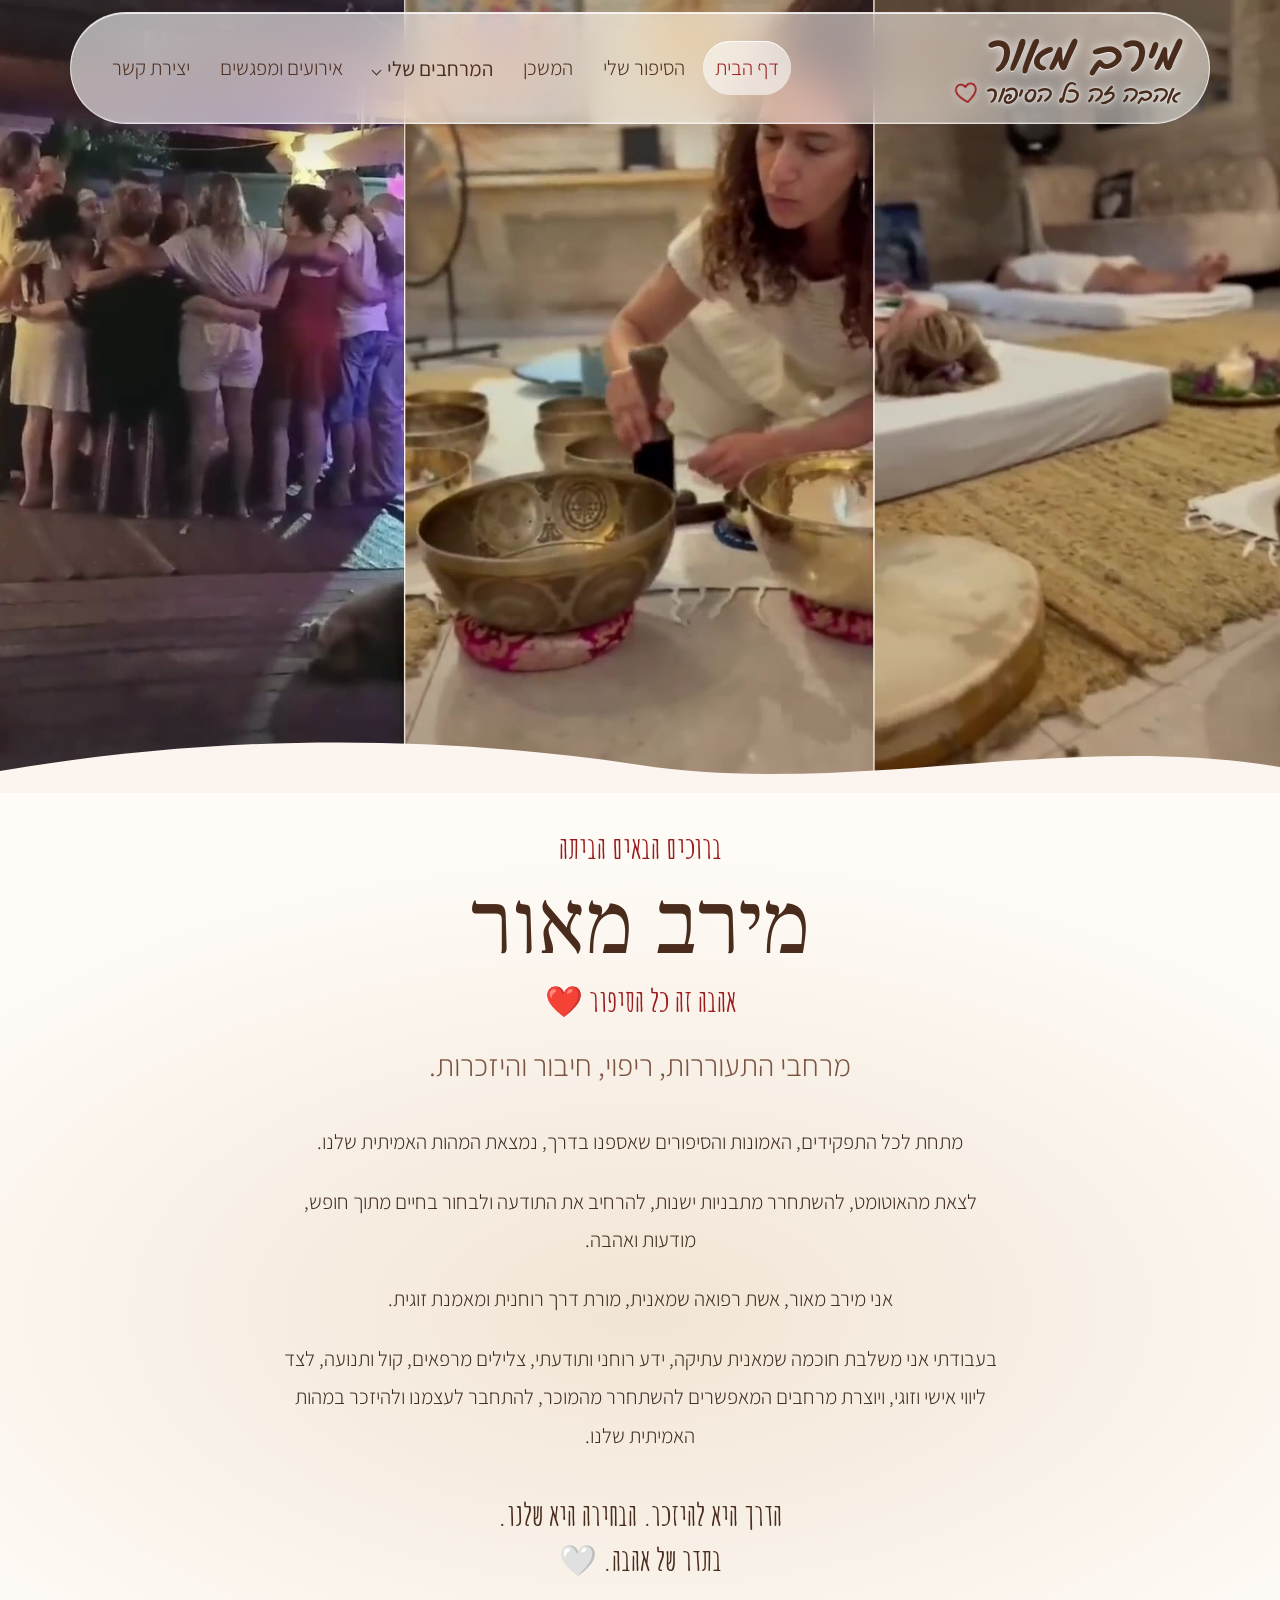
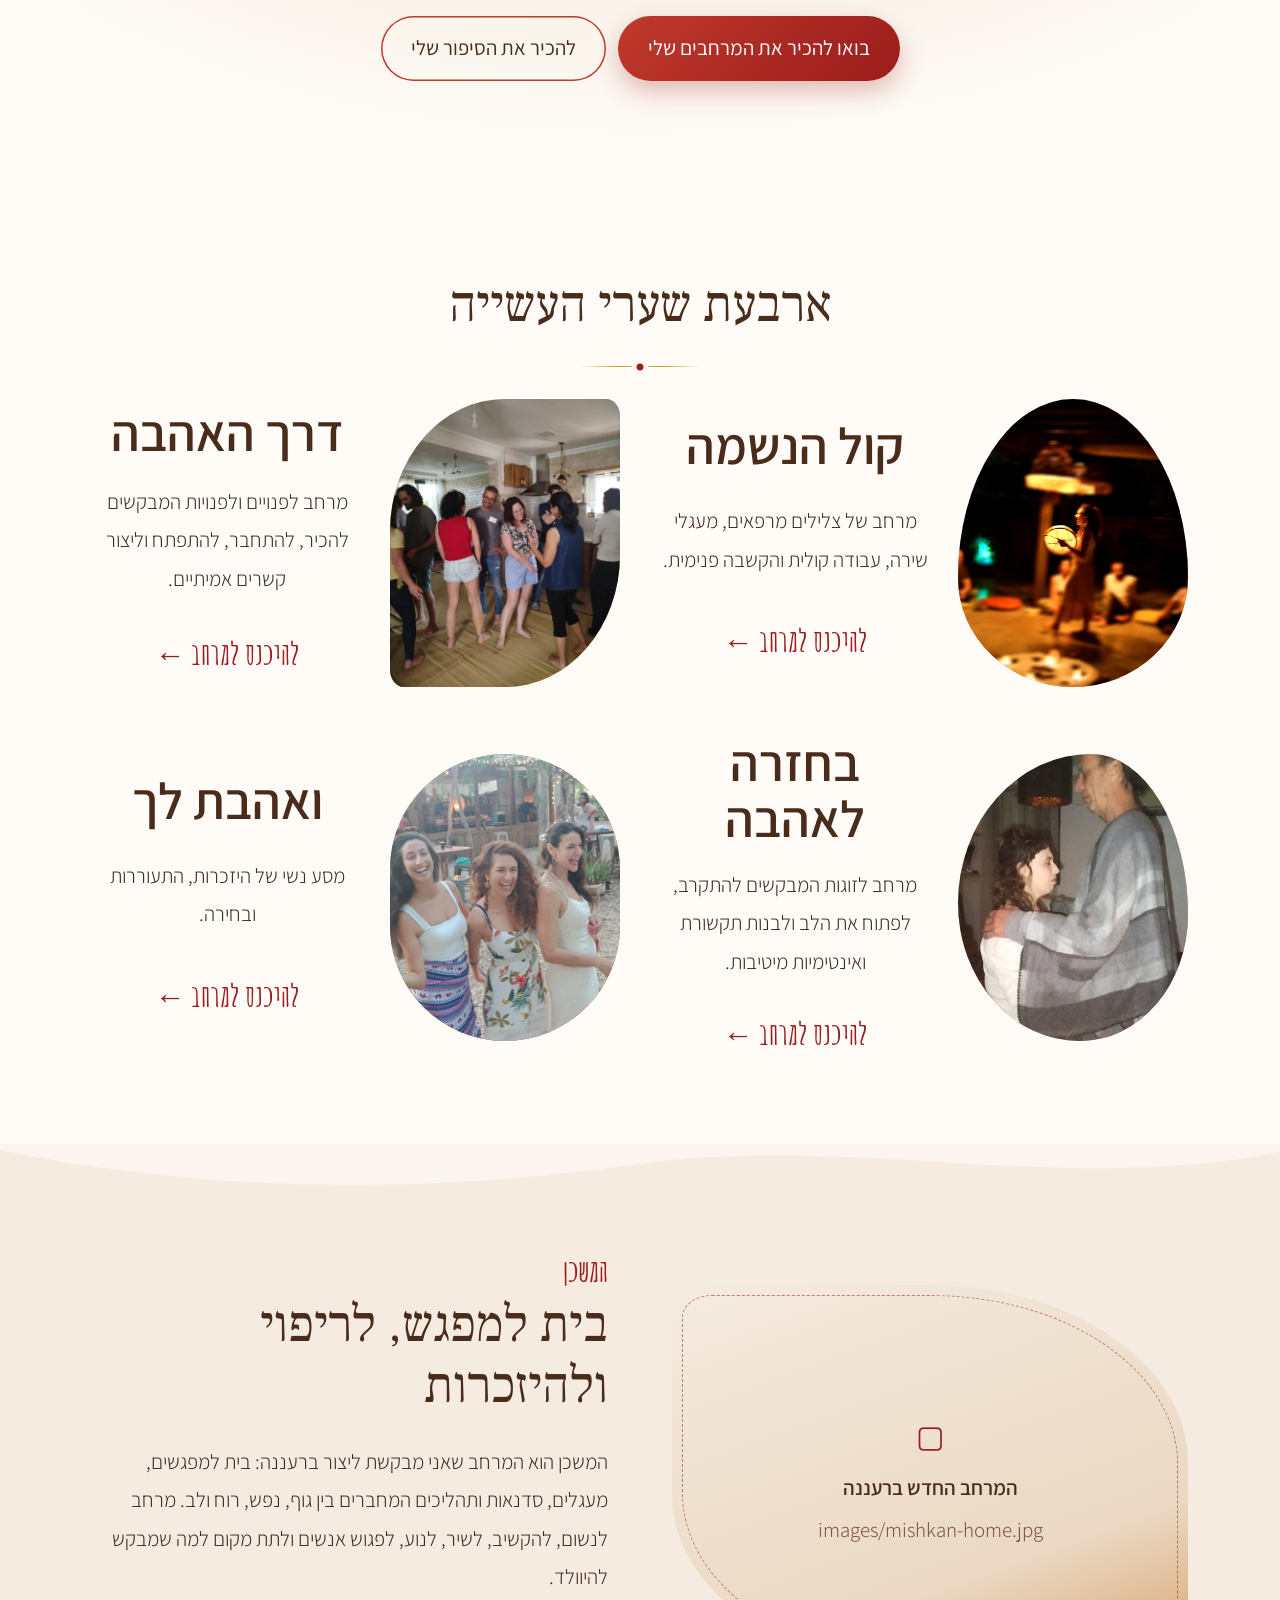
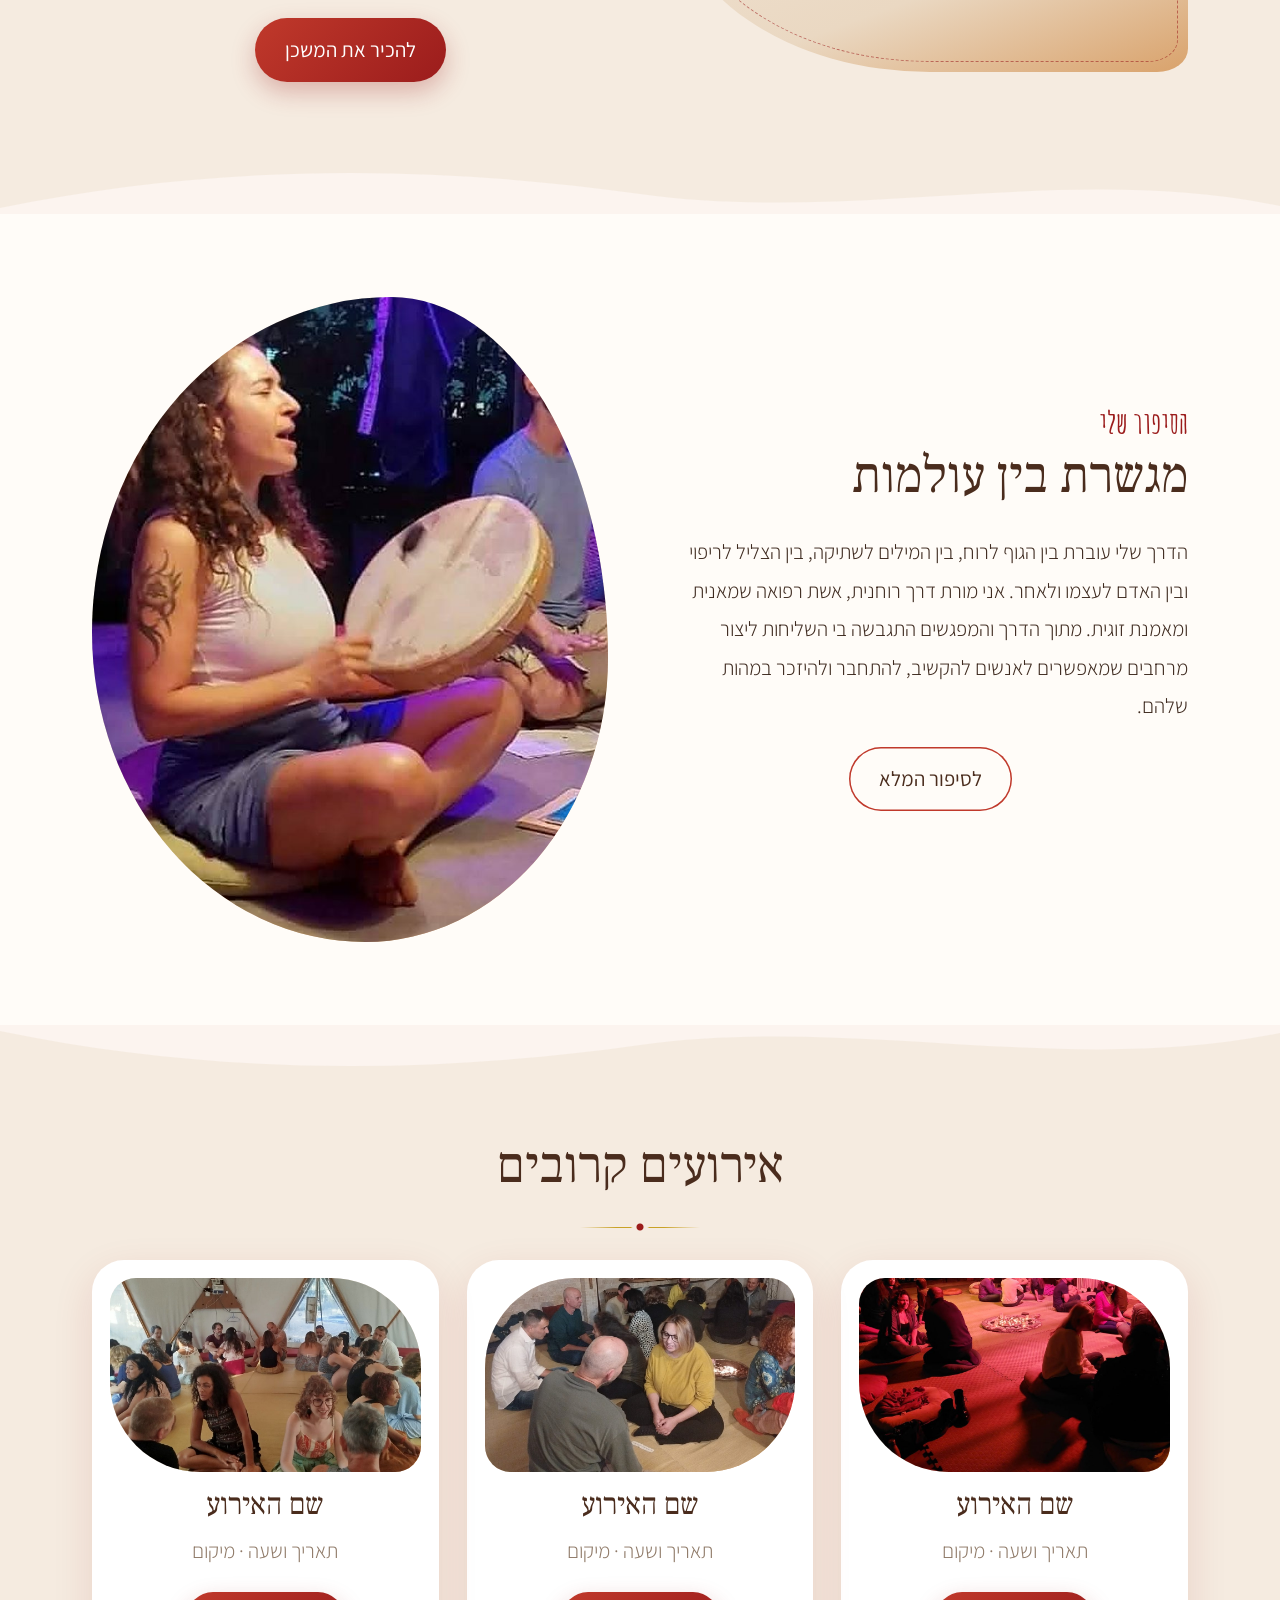
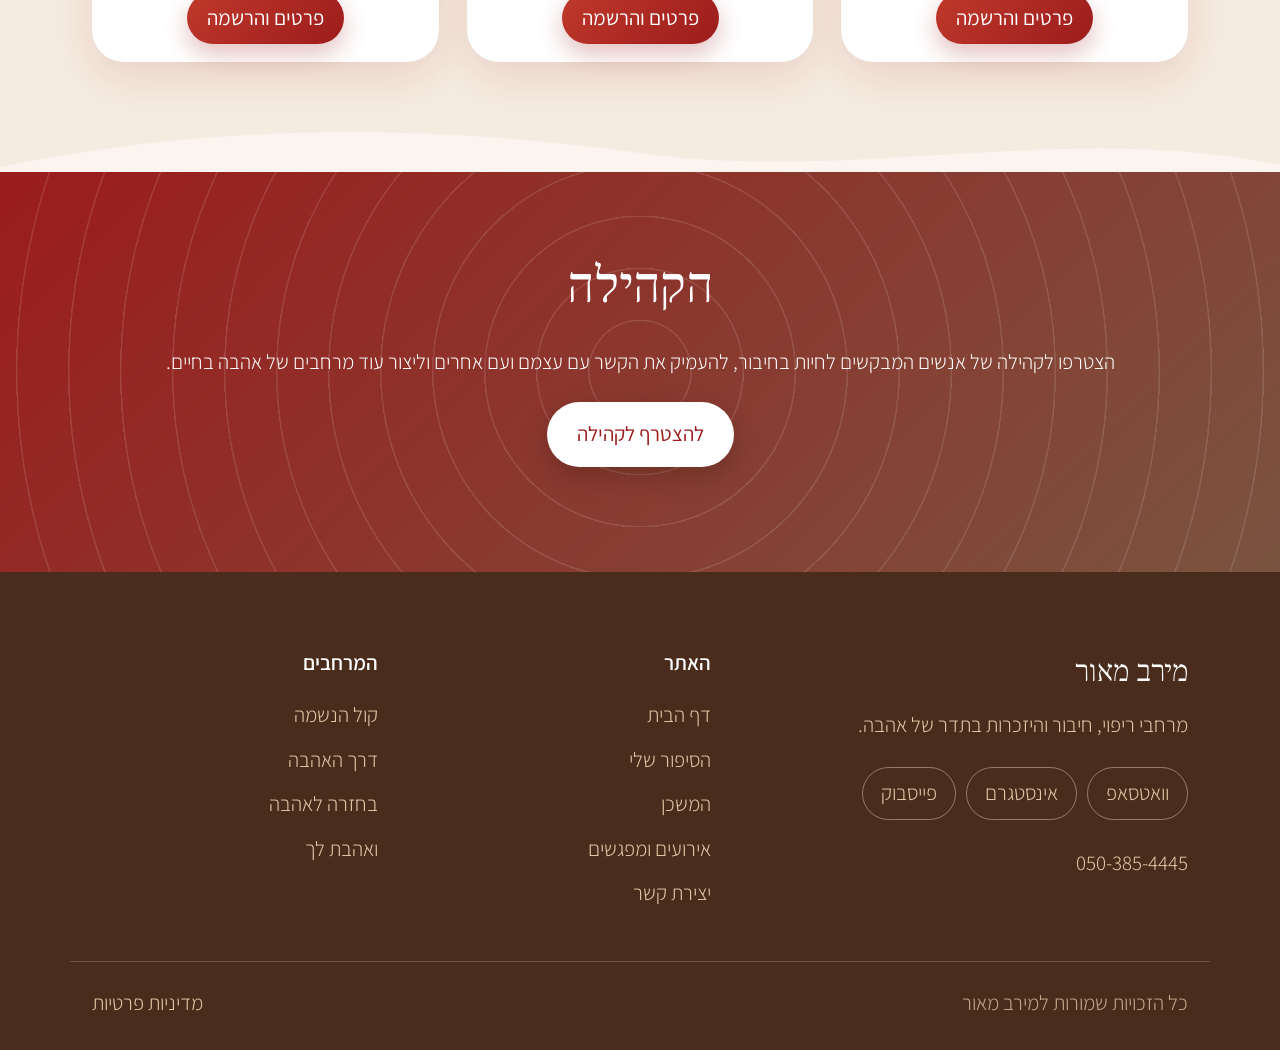
==== index.html @ 484e1236 "צבעי האתר: לבן, אדום, חום וזהב Co-Authored-By: Claude Opus 5.5 <noreply@anthropic.com> Claude-Sessio" ====
<!doctype html>
<html lang="he" dir="rtl">
<head>
<meta charset="utf-8">
<meta name="viewport" content="width=device-width,initial-scale=1">
<title>ברוכים הבאים הביתה | מירב מאור</title>
<meta name="description" content="מרחבי ריפוי, חיבור והיזכרות בתדר של אהבה. הבית הדיגיטלי של מירב מאור.">
<meta property="og:title" content="ברוכים הבאים הביתה | מירב מאור">
<meta property="og:description" content="מרחבי ריפוי, חיבור והיזכרות בתדר של אהבה. הבית הדיגיטלי של מירב מאור.">
<meta property="og:type" content="website">
<meta property="og:locale" content="he_IL">
<meta property="og:url" content="https://aviramo.github.io/meiravlove/index.html">
<meta property="og:image" content="https://aviramo.github.io/meiravlove/images/og-share.jpg">
<meta property="og:image:width" content="1200">
<meta property="og:image:height" content="630">
<meta name="twitter:card" content="summary_large_image">
<link rel="preconnect" href="https://fonts.googleapis.com">
<link rel="stylesheet" href="https://fonts.googleapis.com/css2?family=Bellefair&family=Frank+Ruhl+Libre:wght@400;500&family=Amatic+SC:wght@400;700&family=Gveret+Levin&family=Assistant:wght@300;400;600&display=swap">
<script>try{var p=sessionStorage.getItem('pt');if(p){sessionStorage.removeItem('pt');var a=p.split(',');var d=document.documentElement;d.classList.add('pt-in');d.style.setProperty('--px',a[0]+'px');d.style.setProperty('--py',a[1]+'px')}}catch(e){}</script>
<link rel="stylesheet" href="style.css?v=59ab75c3">
</head>
<body class="home">
<header class="hdr"><div class="wrap hdr-in">
<a class="logo" href="index.html"><span><b class="logo-name">מירב מאור</b><small>אהבה זה כל הסיפור<svg class="logo-heart" viewBox="0 0 24 22" aria-hidden="true"><path d="M12.2 20.4C7 16.3 2.4 12.6 2.2 8.1 2.1 4.9 4.5 2.4 7.4 2.5c1.9.1 3.5 1.2 4.6 3 1.2-1.9 3-3 4.9-2.9 3 .1 5.2 2.7 5 5.8-.3 4.6-4.9 8.1-9.7 12z" fill="none" stroke="currentColor" stroke-width="1.7" stroke-linecap="round" stroke-linejoin="round"/></svg></small></span></a>
<button class="burger" aria-label="תפריט" aria-expanded="false"><span></span><span></span><span></span></button>
<nav class="nav"><a href="index.html" class="cur" style="--i:0">דף הבית</a><a href="story.html" style="--i:1">הסיפור שלי</a><a href="mishkan.html" style="--i:2">המשכן</a><div class="dd" style="--i:3"><button aria-expanded="false">המרחבים שלי<i class="caret"></i></button><div class="dd-menu"><a href="kol-hanshama.html">קול הנשמה</a><a href="derech-haahava.html">דרך האהבה</a><a href="bechazara-leahava.html">בחזרה לאהבה</a><a href="veahavat-lach.html">ואהבת לך</a></div></div><a href="events.html" style="--i:4">אירועים ומפגשים</a><a href="contact.html" style="--i:5">יצירת קשר</a></nav>
</div></header>
<main>

<section class="vhero">
<figure class="vslot">
<video autoplay muted loop playsinline preload="auto" aria-hidden="true"><source src="images/hero-video.mp4" type="video/mp4" media="(min-width: 768px), (orientation: landscape)"><source src="images/hero-video-mobile.mp4" type="video/mp4" onerror="this.closest('video').remove()"></video>
<noscript><style>.vslot video{opacity:1}</style></noscript></figure>
</section>
<section class="intro"><div class="wrap narrow c"><p class="kicker">ברוכים הבאים הביתה</p>
<h1>מירב מאור</h1>
<p class="home-tag">אהבה זה כל הסיפור ❤️</p>
<p class="lead">מרחבי התעוררות, ריפוי, חיבור והיזכרות.</p>
<p>מתחת לכל התפקידים, האמונות והסיפורים שאספנו בדרך, נמצאת המהות האמיתית שלנו.</p>
<p>לצאת מהאוטומט, להשתחרר מתבניות ישנות, להרחיב את התודעה ולבחור בחיים מתוך חופש, מודעות ואהבה.</p>
<p>אני מירב מאור, אשת רפואה שמאנית, מורת דרך רוחנית ומאמנת זוגית.</p>
<p>בעבודתי אני משלבת חוכמה שמאנית עתיקה, ידע רוחני ותודעתי, צלילים מרפאים, קול ותנועה, לצד ליווי אישי וזוגי, ויוצרת מרחבים המאפשרים להשתחרר מהמוכר, להתחבר לעצמנו ולהיזכר במהות האמיתית שלנו.</p>
<p class="home-close">הדרך היא להיזכר. הבחירה היא שלנו.<br>בתדר של אהבה. 🤍</p>
<p class="cta"><a class="btn" href="#gates">בואו להכיר את המרחבים שלי</a> <a class="btn ghost" href="story.html">להכיר את הסיפור שלי</a></p></div></section>
<section class="sec" id="gates"><div class="wrap"><h2 class="c">ארבעת שערי העשייה</h2><div class="grid4"><a class="card" href="kol-hanshama.html"><figure class="slot " style="--ratio:4/5"><div class="slot-ph"><span class="slot-ico">▢</span><b>צלילים וכלי נגינה</b><small>images/gate-kol.jpg</small></div><img src="images/gate-kol.jpg" alt="צלילים וכלי נגינה" loading="lazy" onerror="this.remove()"></figure><h3>קול הנשמה</h3><p>מרחב של צלילים מרפאים, מעגלי שירה, עבודה קולית והקשבה פנימית.</p><span class="more">להיכנס למרחב ←</span></a><a class="card" href="derech-haahava.html"><figure class="slot " style="--ratio:4/5"><div class="slot-ph"><span class="slot-ico">▢</span><b>מפגש היכרות</b><small>images/gate-derech.jpg</small></div><img src="images/gate-derech.jpg" alt="מפגש היכרות" loading="lazy" onerror="this.remove()"></figure><h3>דרך האהבה</h3><p>מרחב לפנויים ולפנויות המבקשים להכיר, להתחבר, להתפתח וליצור קשרים אמיתיים.</p><span class="more">להיכנס למרחב ←</span></a><a class="card" href="bechazara-leahava.html"><figure class="slot " style="--ratio:4/5"><div class="slot-ph"><span class="slot-ico">▢</span><b>זוגיות וחיבור</b><small>images/gate-bechazara.jpg</small></div><img src="images/gate-bechazara.jpg" alt="זוגיות וחיבור" loading="lazy" onerror="this.remove()"></figure><h3>בחזרה לאהבה</h3><p>מרחב לזוגות המבקשים להתקרב, לפתוח את הלב ולבנות תקשורת ואינטימיות מיטיבות.</p><span class="more">להיכנס למרחב ←</span></a><a class="card" href="veahavat-lach.html"><figure class="slot " style="--ratio:4/5"><div class="slot-ph"><span class="slot-ico">▢</span><b>מסע נשי</b><small>images/gate-veahavat.jpg</small></div><img src="images/gate-veahavat.jpg" alt="מסע נשי" loading="lazy" onerror="this.remove()"></figure><h3>ואהבת לך</h3><p>מסע נשי של היזכרות, התעוררות ובחירה.</p><span class="more">להיכנס למרחב ←</span></a></div></div></section>
<section class="sec alt"><div class="wrap two">
<figure class="slot " style="--ratio:4/3"><div class="slot-ph"><span class="slot-ico">▢</span><b>המרחב החדש ברעננה</b><small>images/mishkan-home.jpg</small></div><img src="images/mishkan-home.jpg" alt="המרחב החדש ברעננה" loading="lazy" onerror="this.remove()"></figure>
<div><p class="kicker">המשכן</p><h2>בית למפגש, לריפוי ולהיזכרות</h2>
<p>המשכן הוא המרחב שאני מבקשת ליצור ברעננה: בית למפגשים, מעגלים, סדנאות ותהליכים המחברים בין גוף, נפש, רוח ולב. מרחב לנשום, להקשיב, לשיר, לנוע, לפגוש אנשים ולתת מקום למה שמבקש להיוולד.</p>
<p><a class="btn" href="mishkan.html">להכיר את המשכן</a></p></div></div></section>
<section class="sec"><div class="wrap two rev">
<div><p class="kicker">הסיפור שלי</p><h2>מגשרת בין עולמות</h2>
<p>הדרך שלי עוברת בין הגוף לרוח, בין המילים לשתיקה, בין הצליל לריפוי ובין האדם לעצמו ולאחר. אני מורת דרך רוחנית, אשת רפואה שמאנית ומאמנת זוגית. מתוך הדרך והמפגשים התגבשה בי השליחות ליצור מרחבים שמאפשרים לאנשים להקשיב, להתחבר ולהיזכר במהות שלהם.</p>
<p><a class="btn ghost" href="story.html">לסיפור המלא</a></p></div>
<figure class="slot " style="--ratio:4/5"><div class="slot-ph"><span class="slot-ico">▢</span><b>תמונה אישית של מירב</b><small>images/story-home.jpg</small></div><img src="images/story-home.jpg" alt="תמונה אישית של מירב" loading="lazy" onerror="this.remove()"></figure></div></section>
<section class="sec alt"><div class="wrap"><h2 class="c">אירועים קרובים</h2>
<div class="grid3">
<article class="ev"><figure class="slot " style="--ratio:16/10"><div class="slot-ph"><span class="slot-ico">▢</span><b>תמונת אירוע</b><small>images/event-1.jpg</small></div><img src="images/event-1.jpg" alt="תמונת אירוע" loading="lazy" onerror="this.remove()"></figure><h3>שם האירוע</h3><p class="muted">תאריך ושעה · מיקום</p><a class="btn small" href="events.html">פרטים והרשמה</a></article>
<article class="ev"><figure class="slot " style="--ratio:16/10"><div class="slot-ph"><span class="slot-ico">▢</span><b>תמונת אירוע</b><small>images/event-2.jpg</small></div><img src="images/event-2.jpg" alt="תמונת אירוע" loading="lazy" onerror="this.remove()"></figure><h3>שם האירוע</h3><p class="muted">תאריך ושעה · מיקום</p><a class="btn small" href="events.html">פרטים והרשמה</a></article>
<article class="ev"><figure class="slot " style="--ratio:16/10"><div class="slot-ph"><span class="slot-ico">▢</span><b>תמונת אירוע</b><small>images/event-3.jpg</small></div><img src="images/event-3.jpg" alt="תמונת אירוע" loading="lazy" onerror="this.remove()"></figure><h3>שם האירוע</h3><p class="muted">תאריך ושעה · מיקום</p><a class="btn small" href="events.html">פרטים והרשמה</a></article>
</div></div></section>
<section class="cta-band"><div class="wrap"><h2>הקהילה</h2><p>הצטרפו לקהילה של אנשים המבקשים לחיות בחיבור, להעמיק את הקשר עם עצמם ועם אחרים וליצור עוד מרחבים של אהבה בחיים.</p><p><a class="btn" href="contact.html">להצטרף לקהילה</a></p></div></section>

</main>
<footer class="ftr"><div class="wrap ftr-grid">
<div class="ftr-brand"><p class="ftr-t">מירב מאור</p><p>מרחבי ריפוי, חיבור והיזכרות בתדר של אהבה.</p>
<p class="ftr-soc"><a href="https://wa.me/972503854445" target="_blank" rel="noopener">וואטסאפ</a><a href="https://www.instagram.com/meiravmaor/" target="_blank" rel="noopener">אינסטגרם</a><a href="https://www.facebook.com/merimaor" target="_blank" rel="noopener">פייסבוק</a></p>
<p class="ftr-contact"><a href="tel:+972503854445" dir="ltr">050-385-4445</a></p></div>
<nav aria-label="האתר"><h4>האתר</h4><a href="index.html">דף הבית</a><a href="story.html">הסיפור שלי</a><a href="mishkan.html">המשכן</a><a href="events.html">אירועים ומפגשים</a><a href="contact.html">יצירת קשר</a></nav>
<nav aria-label="המרחבים"><h4>המרחבים</h4><a href="kol-hanshama.html">קול הנשמה</a><a href="derech-haahava.html">דרך האהבה</a><a href="bechazara-leahava.html">בחזרה לאהבה</a><a href="veahavat-lach.html">ואהבת לך</a></nav>
</div><div class="wrap ftr-bot"><span>כל הזכויות שמורות למירב מאור</span><a href="privacy.html">מדיניות פרטיות</a></div></footer>
<dialog class="regdlg" id="regdlg"><form class="form" method="dialog" id="reg-form">
<button type="button" class="regx" aria-label="סגירה">×</button>
<h3 id="reg-title">הרשמה</h3>
<label>אפשרות הרשמה<select name="opt" required></select></label>
<p class="reg-price" aria-live="polite"></p>
<label>שם מלא<input name="name" required autocomplete="name"></label>
<label>טלפון<input name="phone" type="tel" required autocomplete="tel" dir="ltr"></label>
<label>אימייל<input name="email" type="email" required autocomplete="email" dir="ltr"></label>
<label class="chk"><input type="checkbox" required> קראתי ואני מסכימ/ה ל<a href="privacy.html">מדיניות הפרטיות</a></label>
<button class="btn" type="submit">המשך לתשלום</button>
<p class="form-msg" role="status"></p>
</form></dialog>
<script src="site.js?v=59ab75c3"></script>
</body>
</html>
---- style.css ----
/* Warm and grounded: white + red + brown + gold. Arches (doorways home), rings (sound), waves (breath). */
:root{--bg:#fffcf8;--blush:#f5ebe0;--peach:#ead8c2;--rose:#c0392b;--rose-d:#9b1c1c;--plum:#4a2c1d;--mauve:#7a5440;--gold:#c9a227;--sage:#c9a227;--ink:#3e2a1f;--line:#e8d6c0;
 --serif:"Frank Ruhl Libre",Bellefair,serif;--hand:"Amatic SC",cursive;--sans:Assistant,Heebo,system-ui,sans-serif}
/* exactly four text sizes site-wide */
:root{--t1:clamp(3.2rem,8vw,5.6rem);--t2:clamp(2.3rem,5vw,3.2rem);--t3:clamp(1.55rem,3vw,1.9rem);--t4:1.3rem}
*{box-sizing:border-box;margin:0}
html{scroll-behavior:smooth;direction:rtl}
body{font-family:var(--sans);font-weight:300;color:var(--ink);background:var(--bg);line-height:1.85;font-size:var(--t4);overflow-x:hidden}
h1,h2,h3{font-family:var(--serif);font-weight:400;color:var(--plum);line-height:1.2}
h1{font-size:var(--t1);}
h1 span{font-family:var(--sans);font-weight:400;display:block;font-size:var(--t3);color:var(--rose-d);margin-top:.4em;}
h2{font-size:var(--t2);margin-bottom:.5em}h3{font-size:var(--t3);margin:1.1em 0 .3em}
p{margin-bottom:1em}a{color:var(--rose-d)}
.wrap{max-width:1140px;margin:0 auto;padding:0 22px}.narrow{max-width:760px}
.c{text-align:center}.muted{color:#8f7a68;font-size:var(--t4)}
.draft{background:#fff8e6;border:1px dashed var(--gold);padding:.6em 1em;border-radius:14px;font-size:var(--t4)}
.kicker{font-family:var(--hand);font-weight:700;font-size:var(--t3);color:var(--rose-d);line-height:1;margin-bottom:.3em;}
.lead{font-size:var(--t3);color:var(--mauve);font-weight:300}
/* header: floating capsule; on phones the menu is a full-screen sheet that blooms out of the burger button */
.hdr{position:fixed;top:12px;left:0;right:0;z-index:50;margin:0 auto;max-width:1140px;width:calc(100% - 24px);border-radius:999px}
.hdr::before{content:"";position:absolute;inset:0;border-radius:inherit;background:linear-gradient(135deg,rgba(255,255,255,calc(.62 + var(--p,0)*.12)),rgba(255,252,248,calc(.5 + var(--p,0)*.25)));backdrop-filter:blur(22px) saturate(1.7);-webkit-backdrop-filter:blur(22px) saturate(1.7);border:1px solid rgba(255,255,255,.65);box-shadow:inset 0 1px 0 rgba(255,255,255,.8),inset 0 -1px 0 rgba(255,255,255,.25),0 12px 40px rgba(74,44,29,.16)}
.hdr-in{position:relative;display:flex;align-items:center;justify-content:space-between;height:calc(112px - var(--p,0)*40px);padding:0 30px}
.logo{display:flex;align-items:center;gap:14px;text-decoration:none;font-weight:500;font-family:var(--sans);font-size:var(--t3);color:var(--plum);line-height:1.1;transform:scale(calc(1 - var(--p,0)*.3));transform-origin:right center;will-change:transform}
.logo span{display:flex;flex-direction:column}.logo-name{font-family:'Gveret Levin','Amatic SC',var(--sans);font-weight:400;font-size:1.65em;line-height:1;letter-spacing:.01em;color:var(--plum);text-shadow:0 0 10px rgba(255,255,255,.9),0 1px 0 rgba(255,255,255,.7)}
.logo-heart{display:inline-block;width:1.05em;height:1em;margin-inline-start:.3em;vertical-align:-.12em;color:var(--rose-d);transform:rotate(-8deg);filter:drop-shadow(0 0 4px rgba(255,255,255,.9))}
.logo small{font-family:'Gveret Levin','Amatic SC',var(--sans);font-weight:400;font-size:calc(var(--t4)*1.12);letter-spacing:.015em;color:var(--plum);margin-top:3px;text-shadow:0 0 8px rgba(255,255,255,.95),0 0 3px rgba(255,255,255,.9)}
.logo-ring{width:48px;height:48px;border-radius:50%;flex:none;background:radial-gradient(circle,var(--rose-d) 0 20%,transparent 22% 38%,var(--gold) 40% 43%,transparent 45% 60%,var(--rose-d) 62% 64%,transparent 66%),rgba(255,255,255,.4);border:1px solid rgba(255,255,255,.75);box-shadow:inset 0 1px 0 rgba(255,255,255,.9),0 4px 14px rgba(74,44,29,.1);transition:transform .8s cubic-bezier(.2,.8,.2,1)}
.logo:hover .logo-ring{transform:rotate(180deg) scale(1.1)}
.nav{display:flex;gap:6px;align-items:center}
.nav>a,.dd>button{font-family:inherit;font-size:var(--t4);color:var(--plum);text-decoration:none;background:none;border:0;cursor:pointer;padding:8px 12px;border-radius:999px;position:relative;transition:background .3s,color .3s}
.nav>a:hover,.dd>button:hover,.dd.open>button{background:rgba(255,255,255,.5)}
.nav>a.cur,.dd>button.cur{background:rgba(255,255,255,.58);color:var(--rose-d);box-shadow:inset 0 1px 0 rgba(255,255,255,.9)}
.caret{display:inline-block;width:7px;height:7px;margin-inline-start:7px;border:solid currentColor;border-width:0 1.5px 1.5px 0;transform:translateY(-2px) rotate(45deg);transition:transform .35s}
.dd.open .caret,.dd:hover .caret{transform:translateY(1px) rotate(225deg)}
.dd{position:relative}
.dd-menu{position:absolute;top:calc(100% + 14px);left:50%;min-width:210px;padding:10px;display:grid;gap:2px;background:rgba(255,252,248,.97);border:1px solid var(--line);border-radius:26px;box-shadow:0 22px 50px rgba(74,44,29,.16);
 opacity:0;visibility:hidden;transform:translate(-50%,-8px) scale(.94);transform-origin:50% 0;transition:opacity .28s,transform .38s cubic-bezier(.2,.9,.3,1.2),visibility 0s .38s}
.dd-menu::before{content:"";position:absolute;top:-6px;left:50%;width:12px;height:12px;background:inherit;border:solid var(--line);border-width:1px 1px 0 0;transform:translateX(-50%) rotate(-45deg)}
.dd::after{content:"";position:absolute;left:0;right:0;top:100%;height:16px}
.dd:hover .dd-menu,.dd.open .dd-menu,.dd:focus-within .dd-menu{opacity:1;visibility:visible;transform:translate(-50%,0) scale(1);transition:opacity .28s,transform .38s cubic-bezier(.2,.9,.3,1.2),visibility 0s}
.dd-menu a{display:block;padding:9px 18px;border-radius:16px;text-decoration:none;color:var(--plum);white-space:nowrap;transition:background .25s,padding .25s}
.dd-menu a:hover{background:var(--blush);padding-inline-start:24px;color:var(--rose-d)}
.burger{display:none;position:relative;z-index:70;width:46px;height:46px;border-radius:50%;background:rgba(255,255,255,.4);border:1px solid rgba(255,255,255,.75);box-shadow:inset 0 1px 0 rgba(255,255,255,.9),0 4px 14px rgba(74,44,29,.1);cursor:pointer;transition:background .3s,border-color .3s}
.burger span{position:absolute;right:13px;left:13px;height:2px;border-radius:2px;background:var(--plum);transition:transform .45s cubic-bezier(.7,0,.2,1),opacity .2s,top .45s}
.burger span:nth-child(1){top:16px}.burger span:nth-child(2){top:22px}.burger span:nth-child(3){top:28px}
.burger[aria-expanded=true]{background:var(--rose-d);border-color:rgba(255,255,255,.35)}.burger[aria-expanded=true] span{background:#fff}
.burger[aria-expanded=true] span:nth-child(1){top:22px;transform:rotate(45deg)}
.burger[aria-expanded=true] span:nth-child(2){opacity:0;transform:scaleX(0)}
.burger[aria-expanded=true] span:nth-child(3){top:22px;transform:rotate(-45deg)}
/* image slots */
.slot{position:relative;aspect-ratio:var(--ratio,4/3);border-radius:var(--blob);overflow:hidden;background:linear-gradient(160deg,var(--blush),var(--peach) 70%,#d9a26b)}
.slot-ph{position:absolute;inset:10px;display:flex;flex-direction:column;align-items:center;justify-content:center;gap:4px;text-align:center;padding:14px;border:1px dashed rgba(155,28,28,.55);border-radius:inherit;color:var(--plum)}
.slot-ph b{font-weight:600;font-size:var(--t4)}.slot-ph small{direction:ltr;font-size:var(--t4);color:var(--mauve)}.slot-ico{font-size:var(--t3);color:var(--rose-d)}
.slot img{position:absolute;inset:0;width:100%;height:100%;object-fit:cover}
/* varied organic shapes: egg, petal, blob, capsule, circle; never the same silhouette twice in a row */
:root{--egg:50% 50% 50% 50%/62% 62% 38% 38%;--petal:50% 6% 50% 6%/46% 6% 46% 6%;--petal2:6% 50% 6% 50%/6% 46% 6% 46%;--blob:58% 42% 47% 53%/52% 56% 44% 48%;--blob2:41% 59% 55% 45%/47% 42% 58% 53%;--capsule:999px}
.hero-fig{border-radius:var(--egg)}
.card:nth-child(1) .slot{border-radius:var(--egg)}.card:nth-child(2) .slot{border-radius:var(--petal)}
.card:nth-child(3) .slot{border-radius:var(--blob)}.card:nth-child(4) .slot{border-radius:var(--capsule)}
.sec .two>.slot,.sec .two>.stack>.slot{border-radius:var(--blob)}
.sec:nth-of-type(even) .two>.slot{border-radius:var(--petal2)}
.stack .slot:nth-child(1){border-radius:var(--egg)}.stack .slot:nth-child(2){border-radius:var(--blob2)}
.grid3 .slot[style*="1/1"]{border-radius:50%}.grid3 .slot[style*="1/1"]:nth-child(2){border-radius:var(--blob)}.grid3 .slot[style*="1/1"]:nth-child(3){border-radius:var(--petal)}
.grid3 .ev:nth-child(odd) .slot{border-radius:26px 90px 26px 90px}.grid3 .ev:nth-child(even) .slot{border-radius:90px 26px 90px 26px}
.ev .slot{border-radius:26px 90px 26px 90px}
.halo{position:relative;max-width:460px;width:100%;justify-self:center;padding:26px}
.halo::before,.halo::after{content:"";position:absolute;inset:0;border-radius:var(--egg);border:1px solid var(--rose);opacity:.55}
.halo::after{inset:-18px;opacity:.3;border-color:var(--gold)}
/* hero */
.hero{position:relative;padding:60px 0 70px;overflow:hidden;background:radial-gradient(50% 55% at 82% 28%,var(--peach),transparent 72%),radial-gradient(40% 45% at 8% 70%,var(--blush),transparent 72%)}
.hero.big{padding:84px 0 100px}
.hero-in{display:grid;grid-template-columns:1.1fr .9fr;gap:56px;align-items:center}
.hero-txt p{max-width:34em}
.cta{display:flex;flex-wrap:wrap;gap:12px;margin-top:1.6em}
.btn{display:inline-block;background:linear-gradient(135deg,var(--rose),var(--rose-d));color:#fff;text-decoration:none;padding:13px 30px;border-radius:999px;border:0;font:inherit;font-size:var(--t4);font-weight:400;cursor:pointer;box-shadow:0 10px 24px rgba(155,28,28,.28);transition:transform .25s,box-shadow .25s}
.btn:hover{transform:translateY(-2px);box-shadow:0 14px 30px rgba(155,28,28,.38)}
.btn.ghost{background:transparent;color:var(--plum);box-shadow:inset 0 0 0 1.5px var(--rose)}.btn.small{padding:7px 20px;font-size:var(--t4)}
/* sections + wave edges */
.sec{padding:84px 0;position:relative}.sec.alt{background:var(--blush);padding:110px 0}
.sec.alt::before,.sec.alt::after{content:"";position:absolute;left:0;right:0;height:46px;background-size:100% 100%;background-repeat:no-repeat}
.sec.alt::before{top:-1px;background-image:url("data:image/svg+xml,%3Csvg xmlns='http://www.w3.org/2000/svg' viewBox='0 0 1200 46' preserveAspectRatio='none'%3E%3Cpath d='M0 0h1200v8C1000 52 800 -10 600 20S200 50 0 6z' fill='%23fcf4ef'/%3E%3C/svg%3E")}
.sec.alt::after{bottom:-1px;background-image:url("data:image/svg+xml,%3Csvg xmlns='http://www.w3.org/2000/svg' viewBox='0 0 1200 46' preserveAspectRatio='none'%3E%3Cpath d='M0 46h1200V38C1000 -6 800 56 600 26S200 -4 0 40z' fill='%23fcf4ef'/%3E%3C/svg%3E")}
.page-hd{padding:76px 0 16px;text-align:center;background:radial-gradient(ellipse 70% 100% at 50% 0,rgba(234,216,194,.7),rgba(234,216,194,0) 100%)}
.two{display:grid;grid-template-columns:1fr 1fr;gap:64px;align-items:center}
.grid3{display:grid;grid-template-columns:repeat(3,1fr);gap:28px}.grid4{display:grid;grid-template-columns:repeat(4,1fr);gap:26px}
.stack{display:grid;gap:26px}
/* gates */
.card{display:block;text-decoration:none;color:inherit;text-align:center;transition:transform .35s}.card:hover{transform:translateY(-8px)}
.card h3{margin-top:.9em;font-size:var(--t3)}.card p{font-size:var(--t4);color:var(--mauve)}.more{font-family:var(--hand);font-weight:700;font-size:var(--t3);color:var(--rose-d)}
.card:nth-child(1) .slot{background:linear-gradient(160deg,#ecd6bc,#cf5a45)}.card:nth-child(2) .slot{background:linear-gradient(160deg,#f3e0a8,var(--sage))}
.card:nth-child(3) .slot{background:linear-gradient(160deg,#f5ebe0,#d2583f)}.card:nth-child(4) .slot{background:linear-gradient(160deg,#ecd3b4,#b03a2e)}
/* quote band */
.quote{position:relative;text-align:center;padding:110px 0;color:#f6e8d6;background:var(--plum);overflow:hidden}
.quote::before{content:"";position:absolute;inset:-40% 0;background:repeating-radial-gradient(circle at 50% 50%,transparent 0 56px,rgba(192,57,43,.16) 57px 58px)}
.quote .wrap{position:relative}.quote p{font-family:var(--serif);font-size:var(--t1);margin:0;color:#fff;line-height:1.15}
.quote small{display:block;margin-top:.8em;font-family:var(--hand);font-weight:700;font-size:var(--t3);color:var(--gold);}
/* events */
.ev{background:#fff;border-radius:32px;padding:18px;box-shadow:0 14px 40px rgba(155,28,28,.12)}.ev .slot{margin-bottom:.7em}.ev h3{margin-top:.3em}.tag{color:var(--rose-d);font-family:var(--hand);font-weight:700;font-size:var(--t3);margin:0}
.ticks{list-style:none;padding:0}.ticks li{padding:7px 34px 7px 0;position:relative}.ticks li::before{content:"";position:absolute;right:6px;top:18px;width:11px;height:11px;border-radius:50%;background:radial-gradient(circle,var(--rose-d) 0 35%,transparent 38% 60%,var(--gold) 62% 72%,transparent 75%)}
details{border-bottom:1px solid var(--line);padding:14px 0}summary{cursor:pointer;font-weight:400;font-size:var(--t4);color:var(--plum)}details p{margin:.6em 0 0}
.cta-band{position:relative;overflow:hidden;background:linear-gradient(135deg,var(--rose-d),var(--mauve));color:#fff;text-align:center;padding:84px 0}
.cta-band::before{content:"";position:absolute;inset:-60% 0;background:repeating-radial-gradient(circle at 50% 50%,transparent 0 50px,rgba(255,255,255,.12) 51px 52px)}
.cta-band .wrap{position:relative}.cta-band h2{color:#fff}.cta-band .btn{background:#fff;color:var(--rose-d);box-shadow:0 10px 26px rgba(0,0,0,.18)}
.pills{display:flex;flex-wrap:wrap;gap:10px;justify-content:center;margin-bottom:40px}.pill{font:inherit;padding:7px 20px;border-radius:999px;border:1px solid var(--rose);background:transparent;color:var(--plum);cursor:pointer}.pill.on{background:var(--rose-d);border-color:var(--rose-d);color:#fff}
.form{display:grid;gap:18px}.form label{display:grid;gap:5px;color:var(--plum);font-size:var(--t4)}
.form input:not([type=checkbox]),.form select,.form textarea{font:inherit;padding:12px 18px;border:1px solid var(--line);border-radius:20px;background:#fff}
.form input:focus,.form select:focus,.form textarea:focus{outline:2px solid var(--rose);border-color:transparent}
.form .chk{display:flex;gap:8px;align-items:flex-start;font-size:var(--t4)}.form-msg{color:var(--rose-d)}
.links.big{margin-top:1.4em;font-size:var(--t4)}
.ftr{background:var(--plum);color:#e6c9a8;text-align:center;padding:56px 0;font-size:var(--t4)}.ftr a{color:#e6c9a8}.ftr-t{font-family:var(--serif);font-size:var(--t3);color:#fff;margin-bottom:.2em}
a:focus-visible,button:focus-visible{outline:2px solid var(--gold);outline-offset:3px}
@media(max-width:1080px){
 body{font-size:var(--t4)}.hero-in,.two,.grid3{grid-template-columns:1fr;gap:40px}.grid4{grid-template-columns:1fr 1fr}
 .halo{max-width:340px}.sec{padding:60px 0}.sec.alt{padding:84px 0}.hero.big{padding:56px 0 70px}
 .hdr-in{height:calc(92px - var(--p,0)*28px);padding:0 14px 0 20px}.logo-ring{width:38px;height:38px}.logo{gap:10px}
 .burger{display:block;order:-1;background:none;border:0;box-shadow:none}
 .logo{position:absolute;left:50%;top:50%;transform:translate(-50%,-50%) scale(calc(1 - var(--p,0)*.25));transform-origin:center;text-align:center}
 .logo span{align-items:center}
 .logo,.logo span,.logo small{white-space:nowrap;width:max-content}
 .logo-name{font-size:1.4em}.logo small{font-size:.92rem;margin-top:1px}.logo-heart{width:.95em;height:.9em}
 .burger[aria-expanded=true]{background:none}
 .nav{position:fixed;inset:0;z-index:60;flex-direction:column;align-items:center;justify-content:center;gap:4px;padding:90px 24px 40px;overflow-y:auto;
  background:radial-gradient(circle at 20% 15%,rgba(192,57,43,.35),transparent 55%),var(--plum);
  clip-path:circle(0px at var(--ox,calc(100% - 44px)) var(--oy,46px));visibility:hidden;transition:clip-path .8s cubic-bezier(.7,0,.2,1),visibility 0s .8s}
 .nav.open{clip-path:circle(150vmax at var(--ox,calc(100% - 44px)) var(--oy,46px));visibility:visible;transition:clip-path .9s cubic-bezier(.7,0,.2,1),visibility 0s}
 .nav>a{font-family:var(--serif);font-size:var(--t3);color:#f7ead9;padding:6px 18px;background:none!important;box-shadow:none!important;opacity:0;transform:translateY(22px);transition:opacity .35s,transform .45s cubic-bezier(.2,.8,.2,1),color .3s}
 .nav.open>a{opacity:1;transform:none;transition-delay:calc(.28s + var(--i,0)*.07s)}
 .dd{text-align:center;opacity:0;transform:translateY(22px);transition:opacity .35s,transform .45s cubic-bezier(.2,.8,.2,1)}
 .nav.open .dd{opacity:1;transform:none;transition-delay:calc(.28s + var(--i,0)*.07s)}
 .dd::after,.caret,.dd-menu::before{display:none}
 .dd>button{pointer-events:none;cursor:default;font-family:var(--sans);font-size:var(--t4);color:#e2c9a6;padding:10px 18px 0;background:none!important;box-shadow:none!important}
 .dd-menu{position:static;opacity:1;visibility:visible;transform:none;background:none;border:0;box-shadow:none;padding:0;min-width:0;display:grid;gap:0;transition:none}
 .dd:hover .dd-menu,.dd.open .dd-menu,.dd:focus-within .dd-menu{transform:none;transition:none}
 .nav>a.cur,.dd-menu a.cur{color:var(--gold)}
 .nav>a.cur::before,.dd-menu a.cur::before{content:"";display:inline-block;width:9px;height:9px;border-radius:50%;background:var(--gold);margin-inline-end:12px;vertical-align:middle;box-shadow:0 0 0 4px rgba(194,160,98,.25)}
 .nav>a:hover{color:var(--gold)}
 .dd-menu a{font-family:var(--serif);font-size:var(--t3);color:#f7ead9;text-align:center;padding:4px 12px;white-space:normal}.dd-menu a:hover{background:none;color:var(--gold);padding-inline-start:12px}
 .grid3 .slot[style*="1/1"]{max-width:280px;margin:0 auto;width:100%}
}
@media(max-width:520px){.grid4{grid-template-columns:1fr}.card .slot{max-width:300px;margin:0 auto}}
@media(prefers-reduced-motion:no-preference){.halo::before{animation:breathe 6s ease-in-out infinite}@keyframes breathe{50%{transform:scale(1.035);opacity:.8}}}
@media(prefers-reduced-motion:reduce){*{transition:none!important;scroll-behavior:auto!important}}

/* ornament under centered headings, entrance animation for hero */
h2.c::after{content:"";display:block;width:120px;height:14px;margin:.45em auto 0;background:radial-gradient(circle,var(--rose-d) 0 3px,transparent 4px) center/14px 14px no-repeat,linear-gradient(90deg,transparent,var(--gold) 30%,var(--gold) 42%,transparent 44% 56%,var(--gold) 58%,var(--gold) 70%,transparent) center/100% 1px no-repeat}
.hero-txt>*{animation:rise .9s cubic-bezier(.2,.8,.2,1) both}.hero-txt>:nth-child(2){animation-delay:.1s}.hero-txt>:nth-child(3){animation-delay:.2s}.hero-txt>:nth-child(4){animation-delay:.3s}.hero-txt>:nth-child(5){animation-delay:.4s}.hero-txt>:nth-child(6){animation-delay:.5s}
.halo{animation:rise 1.1s .15s cubic-bezier(.2,.8,.2,1) both}
@keyframes rise{from{opacity:0;transform:translateY(24px)}to{opacity:1;transform:none}}
@media(prefers-reduced-motion:reduce){.hero-txt>*,.halo{animation:none}.nav,.nav.open,.nav>a,.dd-menu{transition:none!important}}
/* home opening: full-bleed ambient video; the floating header sits on top of it, text starts beneath */
:root{--hdr-h:124px}
body:not(.home) main{padding-top:100px}

.vhero{position:relative;padding:0}
.vslot{position:relative;margin:0;width:100%;height:clamp(520px,88vh,900px);overflow:hidden;background:#d6bfa3 url(images/hero-poster-mobile.jpg) center/cover no-repeat}
@media(min-width:768px),(orientation:landscape){.vslot{background-image:url(images/hero-poster.jpg)}}
.vslot .slot-ph{inset:0;border:0;border-radius:0;padding-top:var(--hdr-h)}
.vslot video{position:absolute;inset:0;width:100%;height:100%;object-fit:cover;opacity:0;transition:opacity .7s ease}.vslot video.on{opacity:1}
.vslot::after{content:"";position:absolute;inset:0;pointer-events:none;background:linear-gradient(180deg,rgba(74,44,29,.18),transparent 28%,transparent 70%,rgba(74,44,29,.14))}
.vhero::after{content:"";position:absolute;left:0;right:0;bottom:-1px;height:56px;z-index:1;background:url("data:image/svg+xml,%3Csvg xmlns='http://www.w3.org/2000/svg' viewBox='0 0 1200 56' preserveAspectRatio='none'%3E%3Cpath d='M0 56h1200V30C1000 -6 800 60 600 28S200 -2 0 34z' fill='%23fcf4ef'/%3E%3C/svg%3E") center/100% 100% no-repeat}
.intro{padding:40px 0 90px;background:radial-gradient(ellipse 70% 48% at 50% 52%,rgba(234,216,194,.65),rgba(234,216,194,0) 100%)}
.intro .cta{justify-content:center}.intro .lead{margin-bottom:1em}
@media(max-width:1080px){:root{--hdr-h:100px}.vslot{height:clamp(480px,82svh,760px)}.intro{padding:28px 0 64px}}
/* gates: big, bold titles. Two columns on desktop, image beside text */
.card h3{font-family:var(--sans);font-weight:600;font-size:var(--t2);line-height:1.1;margin:0 0 .25em;color:var(--plum)}
.card p{color:var(--ink);margin-bottom:.4em}
.grid4{grid-template-columns:1fr 1fr;gap:48px 40px}
.card{display:grid;grid-template-columns:.85fr 1fr;gap:28px;align-items:center;text-align:start}
.card:hover{transform:translateY(-6px)}
@media(max-width:860px){.grid4{grid-template-columns:1fr;gap:56px}.card{grid-template-columns:1fr;text-align:center;gap:0}.card .slot{max-width:320px;margin:0 auto;width:100%}.card h3{margin-top:.7em}}

.card{grid-template-rows:auto auto auto;align-content:center;row-gap:6px}
.card .slot{grid-row:1 / span 3;grid-column:1}
.card h3,.card p,.card .more{grid-column:2}
.card h3{align-self:end}.card .more{align-self:start;margin-top:.3em}
@media(max-width:860px){.card .slot{grid-row:auto;grid-column:auto}.card h3,.card p,.card .more{grid-column:auto}.card h3,.card p,.card .more{align-self:auto}.card{row-gap:0}}
/* buttons are always horizontally centered in their block, on every page */
.cta{justify-content:center}
.hero-txt{text-align:center}.hero-txt p{margin-inline:auto}
.card,.ev{text-align:center}
p:has(>.btn){text-align:center}
.form .btn{justify-self:center}
@media(max-width:860px){.hero-txt{text-align:center}}

/* tighter top of inner pages, contact form polish */
body:not(.home) main{padding-top:84px}
.page-hd{padding:20px 0 8px}
.page-hd + .sec{padding-top:36px}
.page-hd .lead{margin-bottom:0}
.form .chk{display:flex;align-items:flex-start;gap:12px;line-height:1.6;font-size:var(--t4)}
.form .chk input{flex:none;width:24px;height:24px;margin-top:4px;accent-color:var(--rose-d)}
.form textarea{min-height:9em;resize:vertical}
@media(max-width:860px){.two>.slot,.two>div>.slot{order:2}.page-hd + .sec .two{gap:32px}}

/* one footer, identical on every page */
.ftr{text-align:start;padding:72px 0 28px}
.ftr-grid{display:grid;grid-template-columns:1.5fr 1fr 1fr;gap:48px}
.ftr nav{display:flex;flex-direction:column;gap:6px}
.ftr h4{font-family:var(--sans);font-weight:600;font-size:var(--t4);color:#fff;margin:0 0 .4em}
.ftr a{text-decoration:none;color:#e6c9a8;transition:color .25s}.ftr a:hover{color:var(--gold)}
.ftr-t{margin-bottom:.2em}
.ftr-soc{display:flex;flex-wrap:wrap;gap:10px;margin-top:1.1em}
.ftr-soc a{padding:6px 18px;border-radius:999px;border:1px solid rgba(234,220,200,.45)}.ftr-soc a:hover{border-color:var(--gold)}
.ftr-bot{display:flex;flex-wrap:wrap;justify-content:space-between;gap:12px;margin-top:48px;padding-top:22px;border-top:1px solid rgba(234,220,200,.22);color:#c4a98c}
@media(max-width:860px){.ftr{padding:56px 0 24px}.ftr-grid{grid-template-columns:1fr 1fr;gap:36px 24px}.ftr-brand{grid-column:1 / -1;text-align:center}.ftr-soc{justify-content:center}.ftr-bot{justify-content:center;text-align:center}}
.page-hd{padding-top:44px}
/* inner page titles: more air above, tighter to the content below */
.page-hd{padding:76px 0 0}
.page-hd + .sec{padding-top:8px}
.page-hd .lead{margin:0 0 .2em}
@media(max-width:860px){.page-hd{padding-top:64px}}
.page-hd + .sec .pills{margin-top:28px}

@media(min-width:1081px){.dd-menu a.cur{color:var(--rose-d);background:rgba(245,235,224,.7)}}

/* page transition curtain (same look as the mobile menu sheet) */
.ptcurtain,html.pt-in::after{content:"";position:fixed;inset:0;z-index:999;pointer-events:none;background:radial-gradient(circle at 20% 15%,rgba(192,57,43,.35),transparent 55%),var(--plum)}
.ptcurtain{clip-path:circle(0 at var(--px,50%) var(--py,50%));transition:clip-path .52s cubic-bezier(.7,0,.2,1)}
.ptcurtain.on{clip-path:circle(150vmax at var(--px,50%) var(--py,50%))}
html.pt-in::after{animation:ptreveal .85s cubic-bezier(.7,0,.2,1) .06s both}
@keyframes ptreveal{from{clip-path:circle(150vmax at var(--px,50%) var(--py,50%))}to{clip-path:circle(0 at var(--px,50%) var(--py,50%))}}
@media(prefers-reduced-motion:reduce){html.pt-in::after,.ptcurtain{display:none}}
/* every inner page: the h1 starts at exactly the same height (kicker hangs above it) */
.page-hd{padding-top:88px}
.hero:not(.big){padding-top:88px}
.hero-in{align-items:start}
.hero-txt{position:relative}
.hero-txt .kicker{position:absolute;left:0;right:0;bottom:100%;margin:0 0 8px}
@media(max-width:860px){.page-hd{padding-top:64px}.hero:not(.big){padding-top:64px}}
.page-hd{padding-top:90px}@media(max-width:860px){.page-hd{padding-top:66px}}

/* title clearance below the floating header, on every inner page */
.page-hd{padding-top:112px}.hero:not(.big){padding-top:110px}
@media(max-width:860px){.page-hd{padding-top:94px}.hero:not(.big){padding-top:92px}}
[id]{scroll-margin-top:130px}
.ftr-contact{margin-top:1.1em;line-height:1.9}
/* press feedback instead of the browser's blue tap box */
html{-webkit-tap-highlight-color:transparent}
a,button,summary,.pill{-webkit-tap-highlight-color:transparent}
:focus:not(:focus-visible){outline:none}
.btn,.pill,.burger,.card,.ftr-soc a,.nav>a,.dd>button,.dd-menu a,.logo,summary{transition:transform .18s cubic-bezier(.2,.8,.2,1),box-shadow .25s,background .3s,color .3s,opacity .35s}
.btn:active,.pill:active,.ftr-soc a:active{transform:scale(.94);filter:brightness(.96)}
.burger:active{transform:scale(.88)}
.card:active{transform:scale(.97)}
.logo:active{transform:scale(.96)}
.nav>a:active,.dd>button:active,.dd-menu a:active{transform:scale(.95)}
.ftr a:active{color:var(--gold)}
summary:active{color:var(--rose-d)}

/* phones: the logo is centred with translate(-50%,-50%); the press effect must keep that translate */
@media(max-width:1080px){.logo:active{transform:translate(-50%,-50%) scale(calc((1 - var(--p,0)*.25)*.96))}}

.regdlg{margin:auto;max-height:92vh;overflow:auto;border:0;border-radius:28px;padding:30px 26px;width:min(480px,92vw);background:var(--bg);color:var(--ink);box-shadow:0 30px 80px rgba(74,44,29,.35)}
.regdlg::backdrop{background:rgba(74,44,29,.55);backdrop-filter:blur(4px)}
.regdlg h3{margin:0 0 .2em;text-align:center}.regdlg .btn{justify-self:center}
.regx{position:absolute;top:12px;left:16px;border:0;background:none;font:inherit;font-size:var(--t3);line-height:1;color:var(--plum);cursor:pointer}
.reg-price{color:var(--rose-d);font-weight:400;margin:0}

.home-tag{font-family:var(--hand);font-weight:700;font-size:var(--t3);color:var(--rose-d);line-height:1.2;margin:.1em 0 .6em}
.home-close{font-family:var(--hand);font-weight:700;font-size:var(--t3);color:var(--plum);line-height:1.5;margin:1.2em 0 1em}
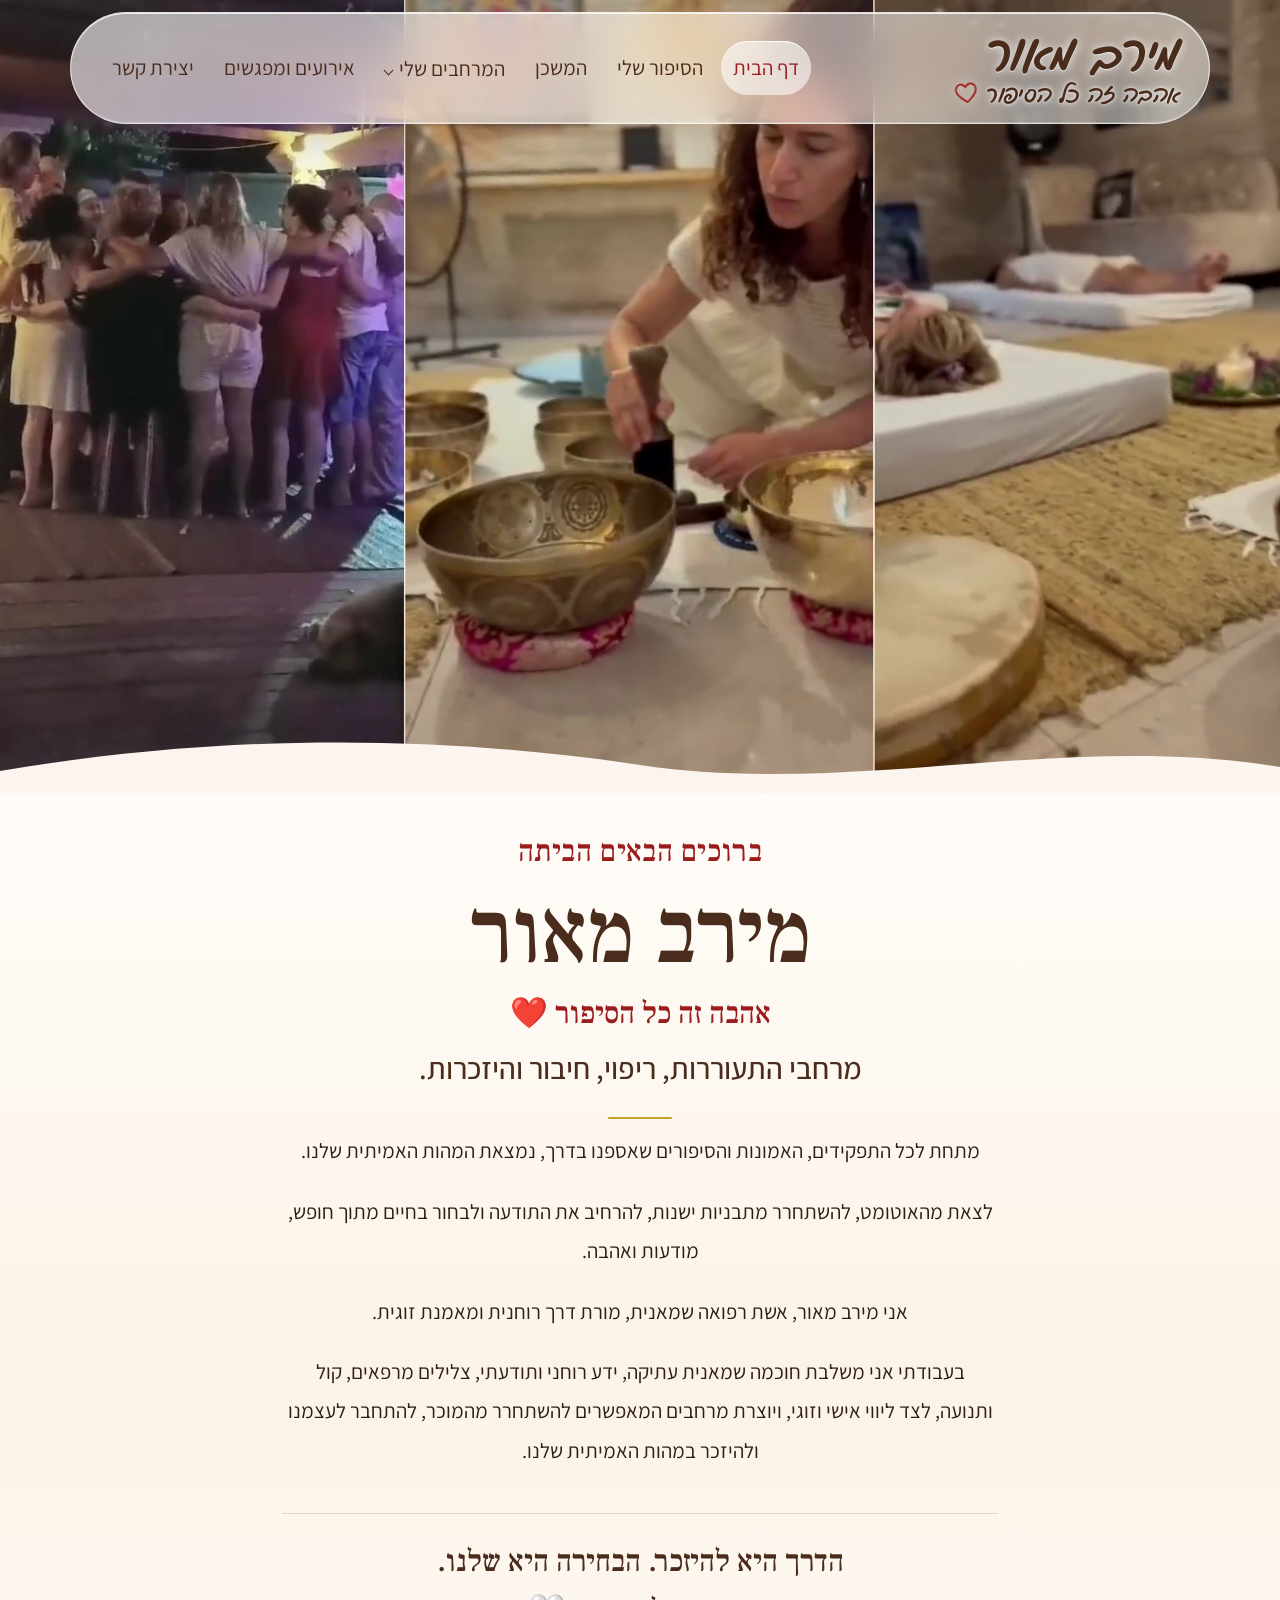
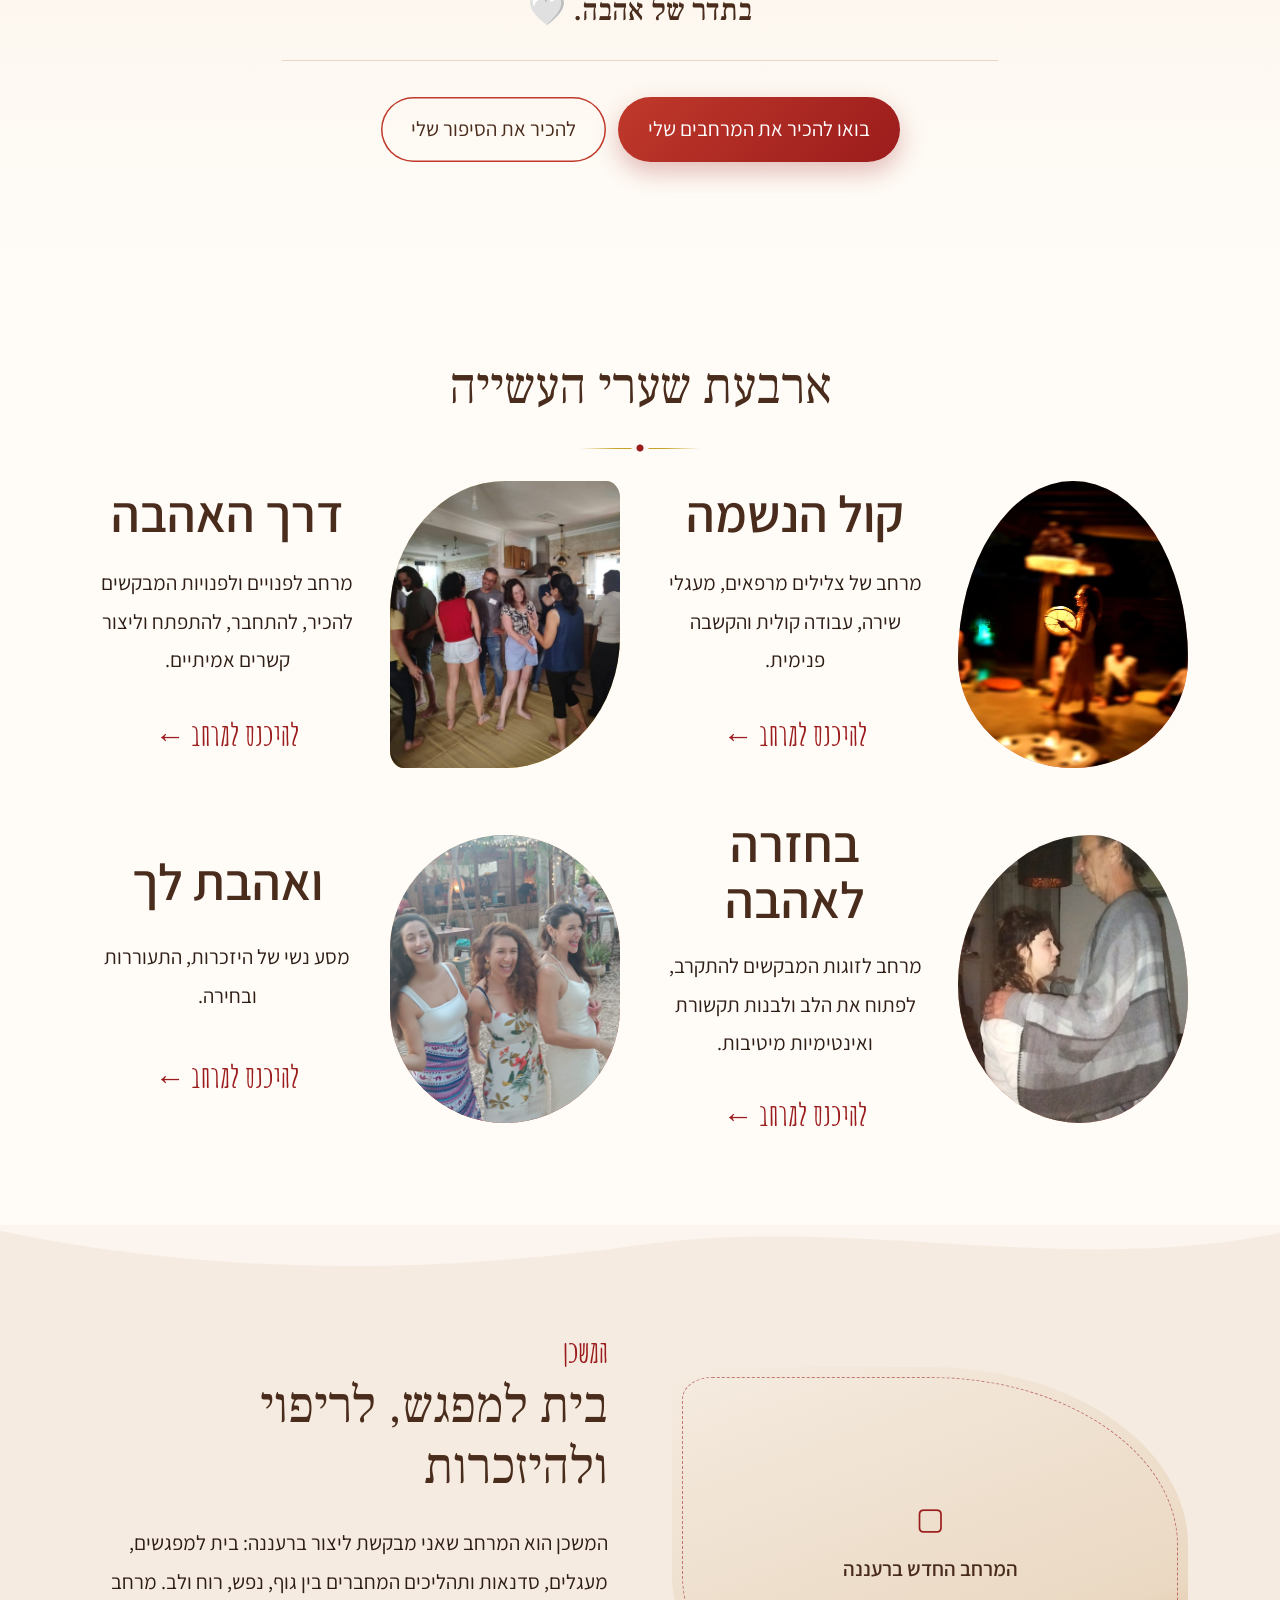
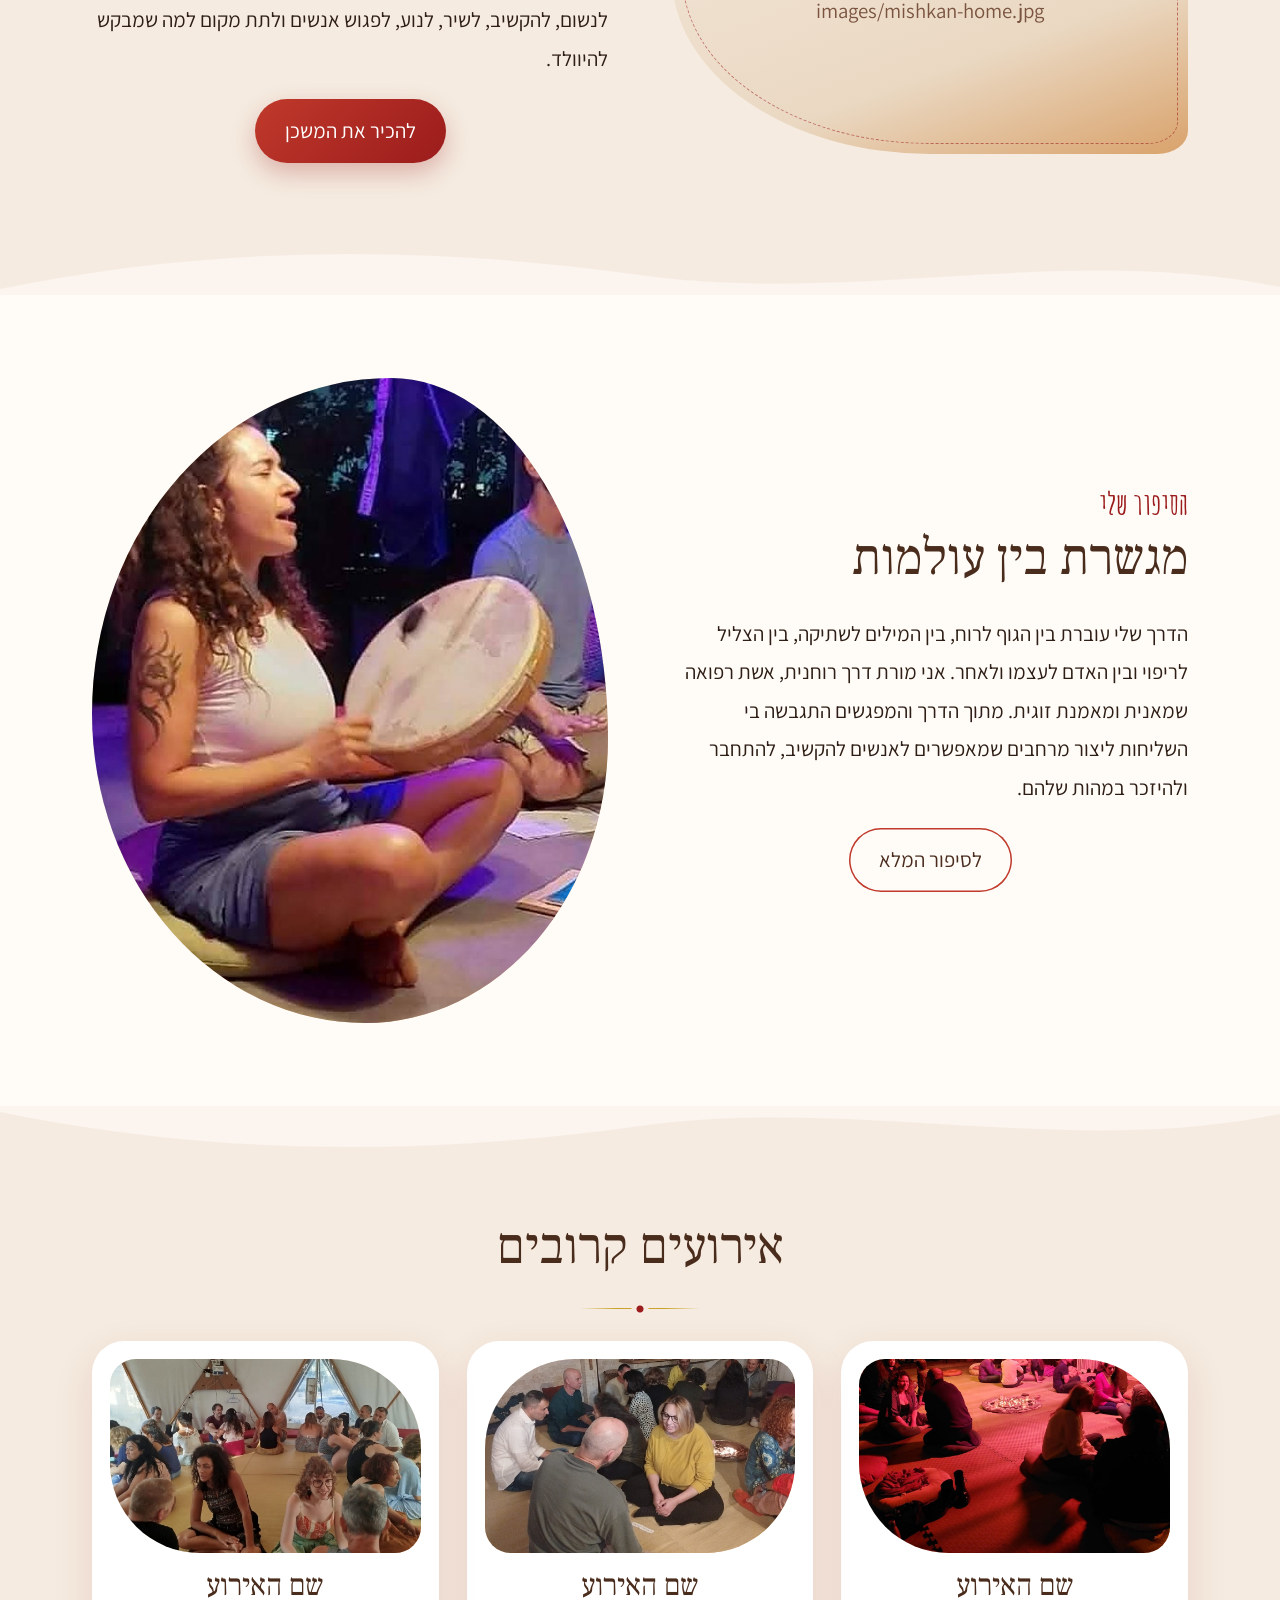
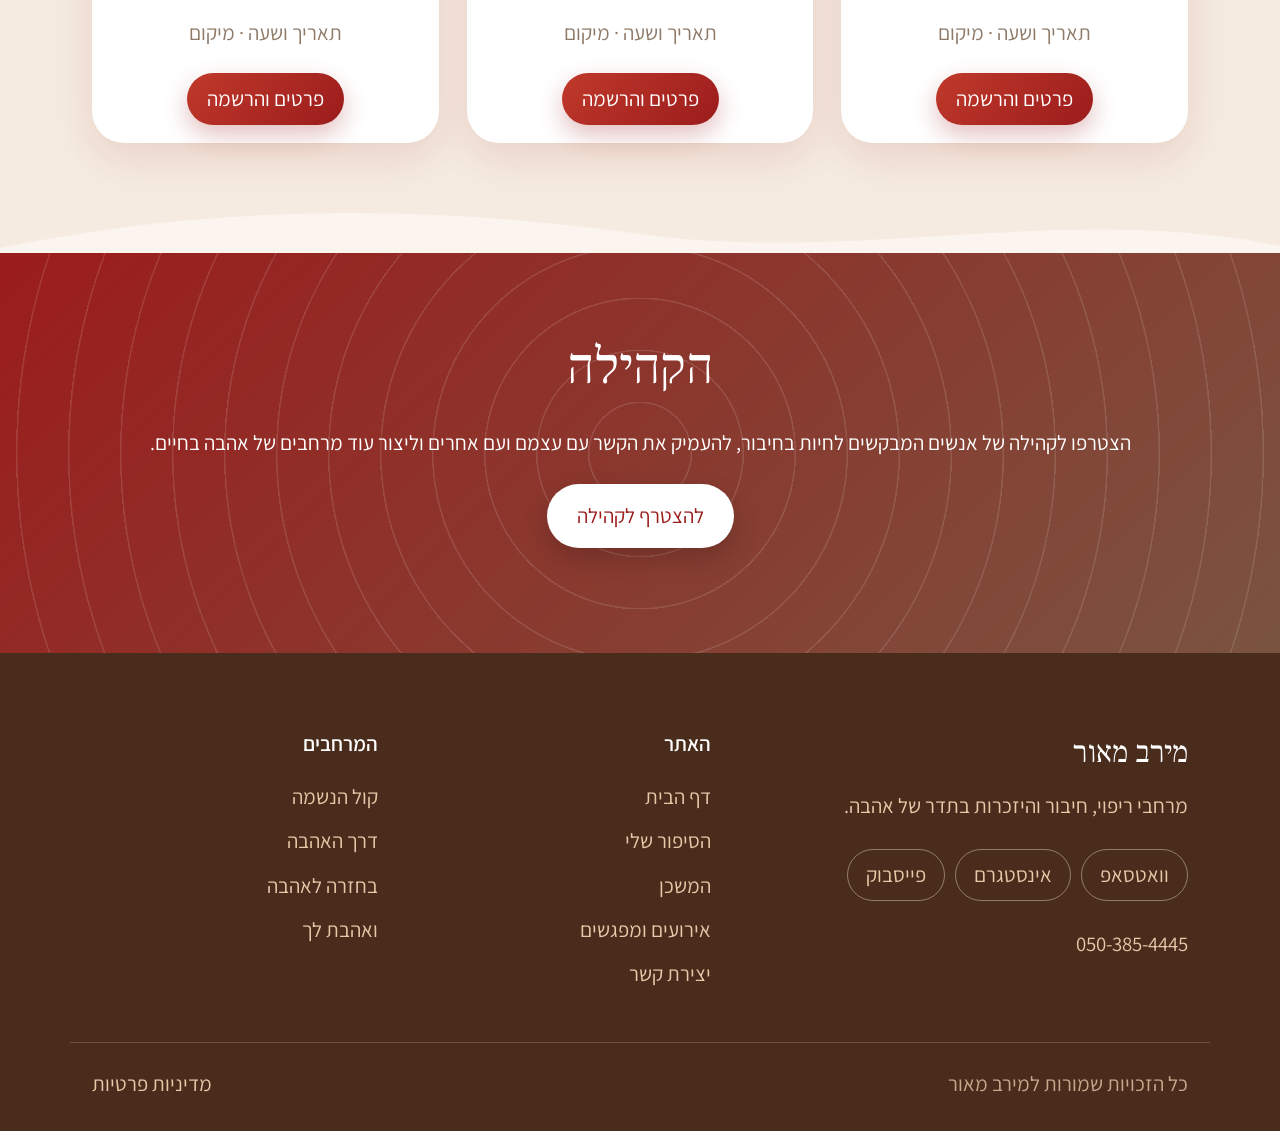
==== commit ed8f00d3: "דף הבית: כתב ברור יותר ומראה חם ונקי Co-Authored-By: Claude Opus 5.5 <noreply@anthropic.com> Claude-" ====
--- a/index.html
+++ b/index.html
@@ -15,9 +15,9 @@
 <meta property="og:image:height" content="630">
 <meta name="twitter:card" content="summary_large_image">
 <link rel="preconnect" href="https://fonts.googleapis.com">
-<link rel="stylesheet" href="https://fonts.googleapis.com/css2?family=Bellefair&family=Frank+Ruhl+Libre:wght@400;500&family=Amatic+SC:wght@400;700&family=Gveret+Levin&family=Assistant:wght@300;400;600&display=swap">
+<link rel="stylesheet" href="https://fonts.googleapis.com/css2?family=Bellefair&family=Frank+Ruhl+Libre:wght@400;500;700&family=Amatic+SC:wght@400;700&family=Gveret+Levin&family=Assistant:wght@300;400;500;600;700&display=swap">
 <script>try{var p=sessionStorage.getItem('pt');if(p){sessionStorage.removeItem('pt');var a=p.split(',');var d=document.documentElement;d.classList.add('pt-in');d.style.setProperty('--px',a[0]+'px');d.style.setProperty('--py',a[1]+'px')}}catch(e){}</script>
-<link rel="stylesheet" href="style.css?v=59ab75c3">
+<link rel="stylesheet" href="style.css?v=49b3abf1">
 </head>
 <body class="home">
 <header class="hdr"><div class="wrap hdr-in">
@@ -81,6 +81,6 @@
 <button class="btn" type="submit">המשך לתשלום</button>
 <p class="form-msg" role="status"></p>
 </form></dialog>
-<script src="site.js?v=59ab75c3"></script>
+<script src="site.js?v=49b3abf1"></script>
 </body>
 </html>
--- a/style.css
+++ b/style.css
@@ -1,11 +1,11 @@
 /* Warm and grounded: white + red + brown + gold. Arches (doorways home), rings (sound), waves (breath). */
-:root{--bg:#fffcf8;--blush:#f5ebe0;--peach:#ead8c2;--rose:#c0392b;--rose-d:#9b1c1c;--plum:#4a2c1d;--mauve:#7a5440;--gold:#c9a227;--sage:#c9a227;--ink:#3e2a1f;--line:#e8d6c0;
+:root{--bg:#fffcf8;--blush:#f5ebe0;--peach:#ead8c2;--rose:#c0392b;--rose-d:#9b1c1c;--plum:#4a2c1d;--mauve:#7a5440;--gold:#c9a227;--sage:#c9a227;--ink:#2e1e15;--line:#e8d6c0;
  --serif:"Frank Ruhl Libre",Bellefair,serif;--hand:"Amatic SC",cursive;--sans:Assistant,Heebo,system-ui,sans-serif}
 /* exactly four text sizes site-wide */
 :root{--t1:clamp(3.2rem,8vw,5.6rem);--t2:clamp(2.3rem,5vw,3.2rem);--t3:clamp(1.55rem,3vw,1.9rem);--t4:1.3rem}
 *{box-sizing:border-box;margin:0}
 html{scroll-behavior:smooth;direction:rtl}
-body{font-family:var(--sans);font-weight:300;color:var(--ink);background:var(--bg);line-height:1.85;font-size:var(--t4);overflow-x:hidden}
+body{font-family:var(--sans);font-weight:400;color:var(--ink);background:var(--bg);line-height:1.85;font-size:var(--t4);overflow-x:hidden}
 h1,h2,h3{font-family:var(--serif);font-weight:400;color:var(--plum);line-height:1.2}
 h1{font-size:var(--t1);}
 h1 span{font-family:var(--sans);font-weight:400;display:block;font-size:var(--t3);color:var(--rose-d);margin-top:.4em;}
@@ -15,7 +15,7 @@
 .c{text-align:center}.muted{color:#8f7a68;font-size:var(--t4)}
 .draft{background:#fff8e6;border:1px dashed var(--gold);padding:.6em 1em;border-radius:14px;font-size:var(--t4)}
 .kicker{font-family:var(--hand);font-weight:700;font-size:var(--t3);color:var(--rose-d);line-height:1;margin-bottom:.3em;}
-.lead{font-size:var(--t3);color:var(--mauve);font-weight:300}
+.lead{font-size:var(--t3);color:var(--mauve);font-weight:500}
 /* header: floating capsule; on phones the menu is a full-screen sheet that blooms out of the burger button */
 .hdr{position:fixed;top:12px;left:0;right:0;z-index:50;margin:0 auto;max-width:1140px;width:calc(100% - 24px);border-radius:999px}
 .hdr::before{content:"";position:absolute;inset:0;border-radius:inherit;background:linear-gradient(135deg,rgba(255,255,255,calc(.62 + var(--p,0)*.12)),rgba(255,252,248,calc(.5 + var(--p,0)*.25)));backdrop-filter:blur(22px) saturate(1.7);-webkit-backdrop-filter:blur(22px) saturate(1.7);border:1px solid rgba(255,255,255,.65);box-shadow:inset 0 1px 0 rgba(255,255,255,.8),inset 0 -1px 0 rgba(255,255,255,.25),0 12px 40px rgba(74,44,29,.16)}
@@ -158,7 +158,7 @@
 .vslot video{position:absolute;inset:0;width:100%;height:100%;object-fit:cover;opacity:0;transition:opacity .7s ease}.vslot video.on{opacity:1}
 .vslot::after{content:"";position:absolute;inset:0;pointer-events:none;background:linear-gradient(180deg,rgba(74,44,29,.18),transparent 28%,transparent 70%,rgba(74,44,29,.14))}
 .vhero::after{content:"";position:absolute;left:0;right:0;bottom:-1px;height:56px;z-index:1;background:url("data:image/svg+xml,%3Csvg xmlns='http://www.w3.org/2000/svg' viewBox='0 0 1200 56' preserveAspectRatio='none'%3E%3Cpath d='M0 56h1200V30C1000 -6 800 60 600 28S200 -2 0 34z' fill='%23fcf4ef'/%3E%3C/svg%3E") center/100% 100% no-repeat}
-.intro{padding:40px 0 90px;background:radial-gradient(ellipse 70% 48% at 50% 52%,rgba(234,216,194,.65),rgba(234,216,194,0) 100%)}
+.intro{padding:40px 0 90px;background:linear-gradient(180deg,#fffcf8 0%,#fbf3e8 55%,#fffcf8 100%)}
 .intro .cta{justify-content:center}.intro .lead{margin-bottom:1em}
 @media(max-width:1080px){:root{--hdr-h:100px}.vslot{height:clamp(480px,82svh,760px)}.intro{padding:28px 0 64px}}
 /* gates: big, bold titles. Two columns on desktop, image beside text */
@@ -256,5 +256,12 @@
 .regx{position:absolute;top:12px;left:16px;border:0;background:none;font:inherit;font-size:var(--t3);line-height:1;color:var(--plum);cursor:pointer}
 .reg-price{color:var(--rose-d);font-weight:400;margin:0}
 
-.home-tag{font-family:var(--hand);font-weight:700;font-size:var(--t3);color:var(--rose-d);line-height:1.2;margin:.1em 0 .6em}
-.home-close{font-family:var(--hand);font-weight:700;font-size:var(--t3);color:var(--plum);line-height:1.5;margin:1.2em 0 1em}
+
+/* home intro: warm, clean, easy to read */
+.intro .kicker{font-family:var(--serif);font-weight:500;color:var(--rose-d);letter-spacing:.02em;line-height:1.3}
+.intro h1{color:var(--plum);font-weight:500}
+.home-tag{font-family:var(--serif);font-weight:500;font-size:var(--t3);color:var(--rose-d);line-height:1.3;margin:.2em 0 .2em}
+.intro .lead{color:var(--plum);margin:.2em 0 .4em}
+.intro .lead::after{content:"";display:block;width:64px;height:2px;margin:.7em auto 0;background:var(--gold);border-radius:2px}
+.intro p:not([class]){color:var(--ink);line-height:1.9;max-width:34em;margin:0 auto 1em}
+.home-close{font-family:var(--serif);font-weight:500;font-size:var(--t3);color:var(--plum);line-height:1.6;margin:1.4em auto 1.2em;padding:.8em 1.2em;max-width:26em;border-top:1px solid var(--line);border-bottom:1px solid var(--line)}
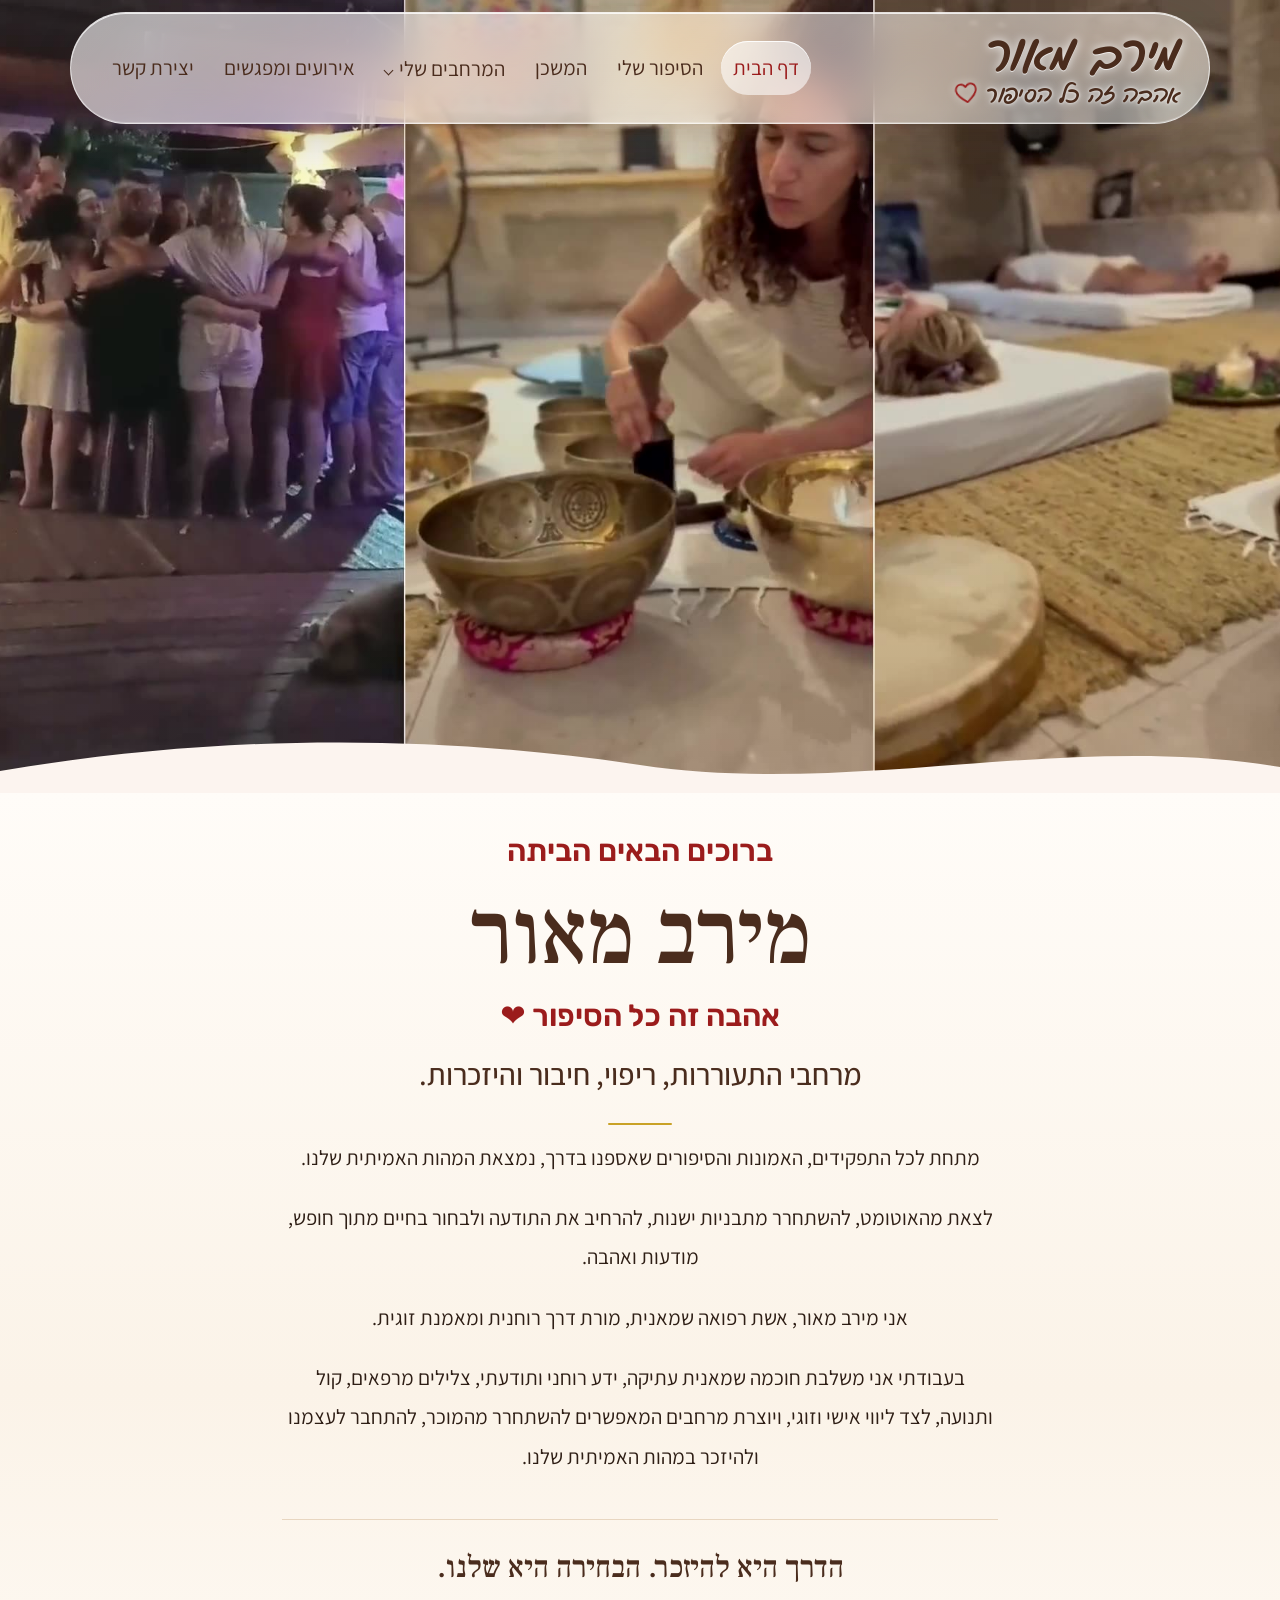
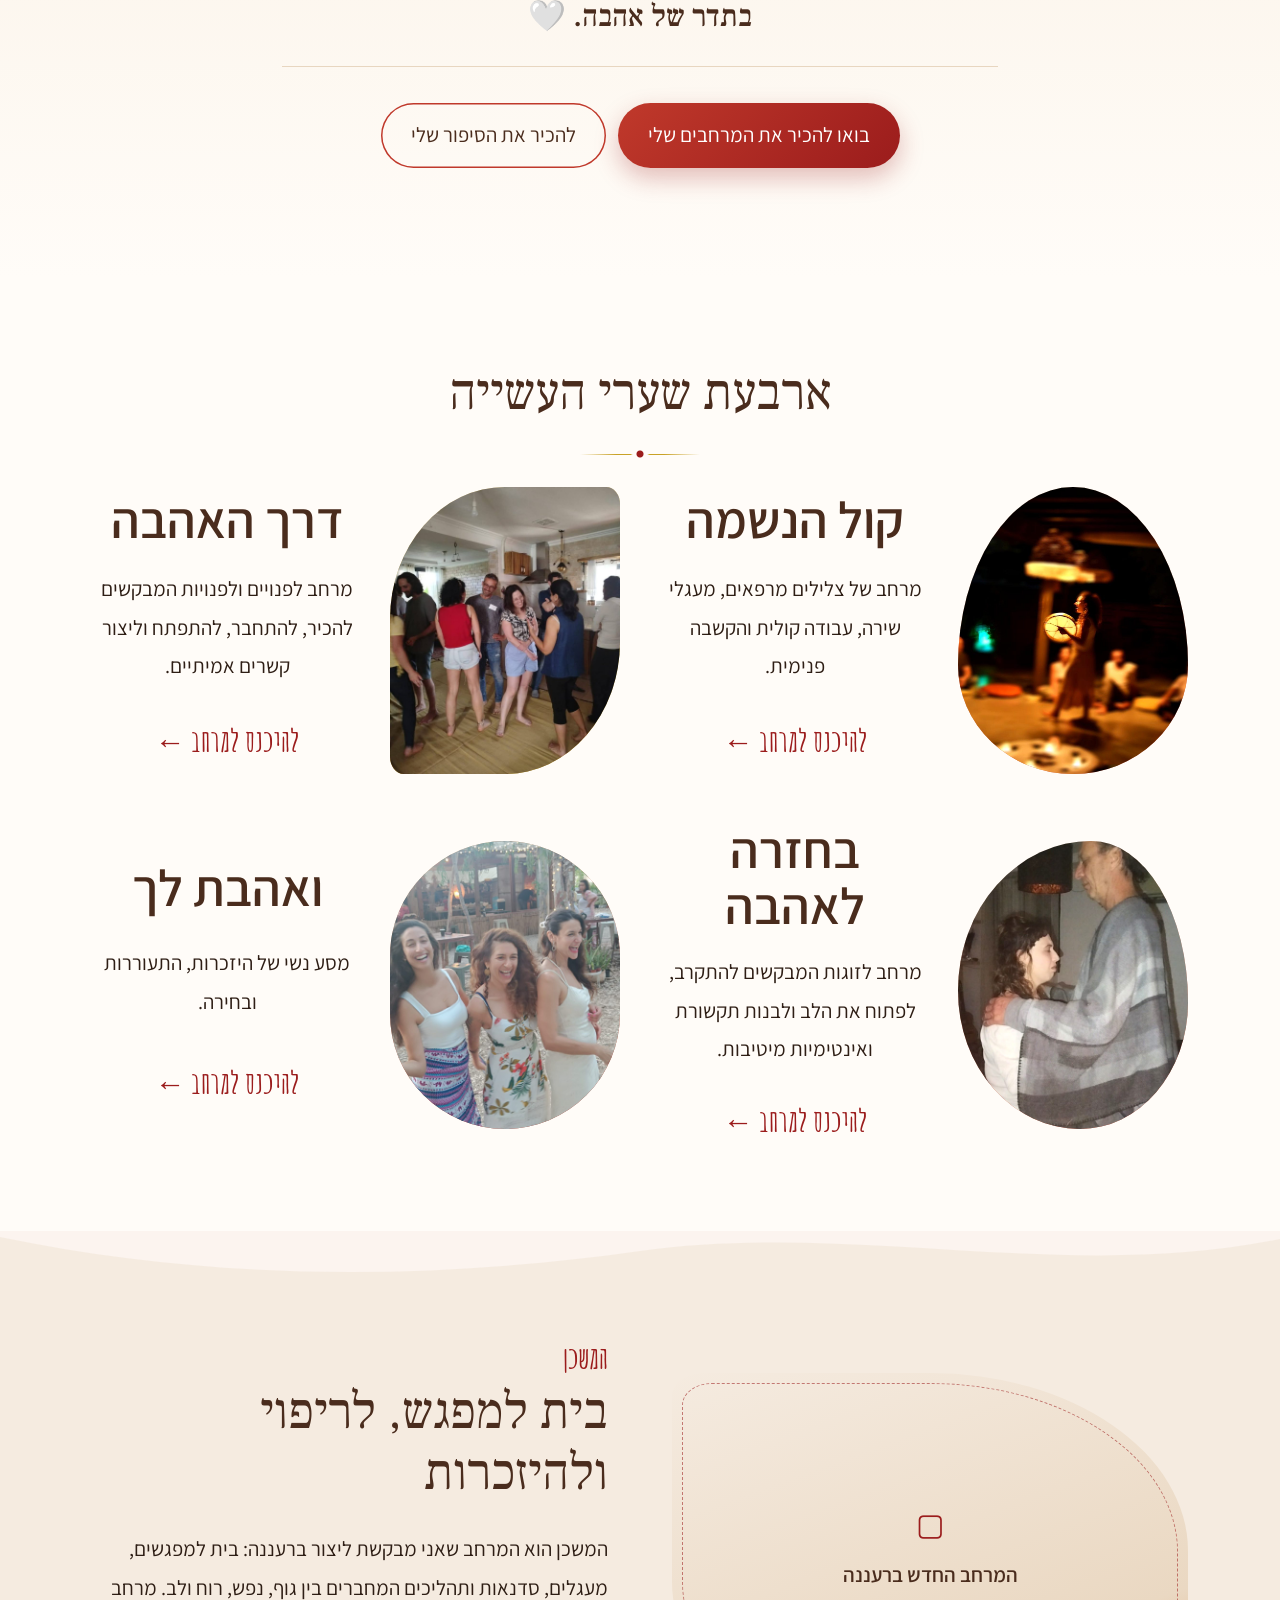
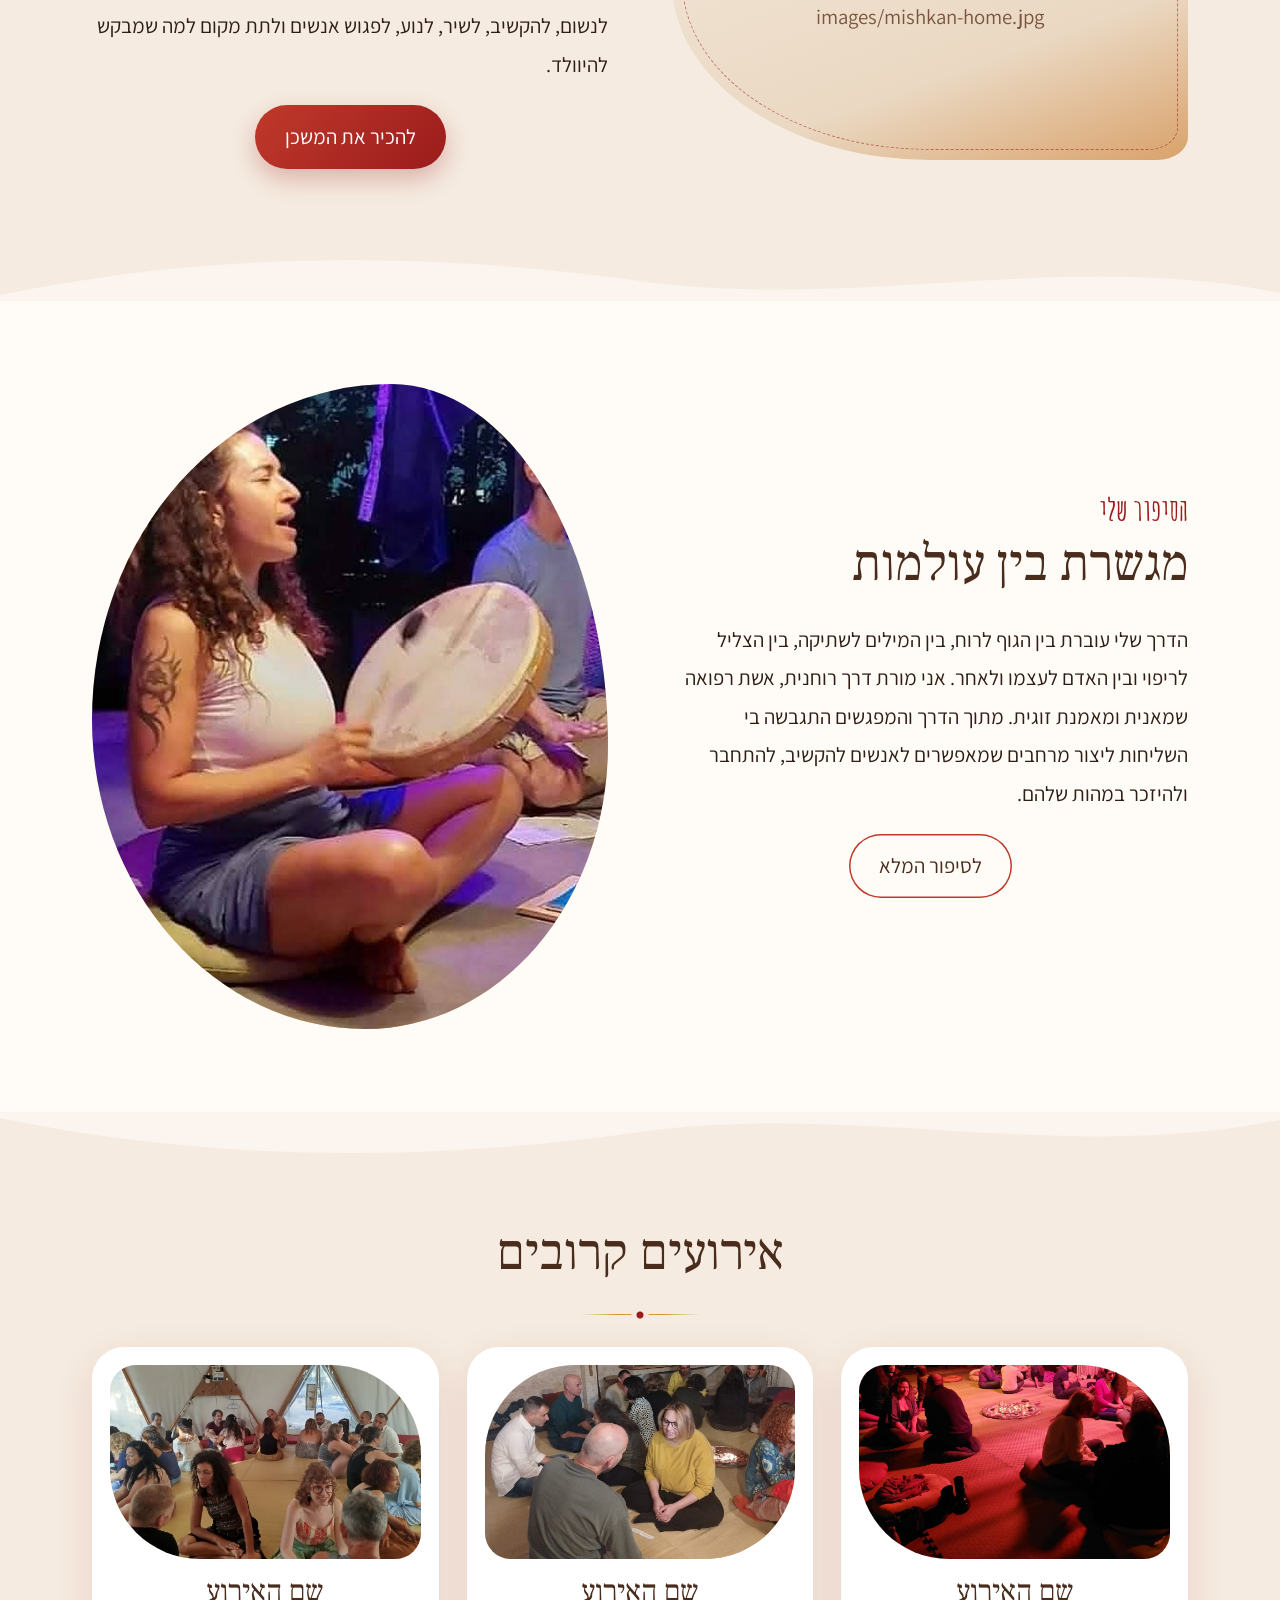
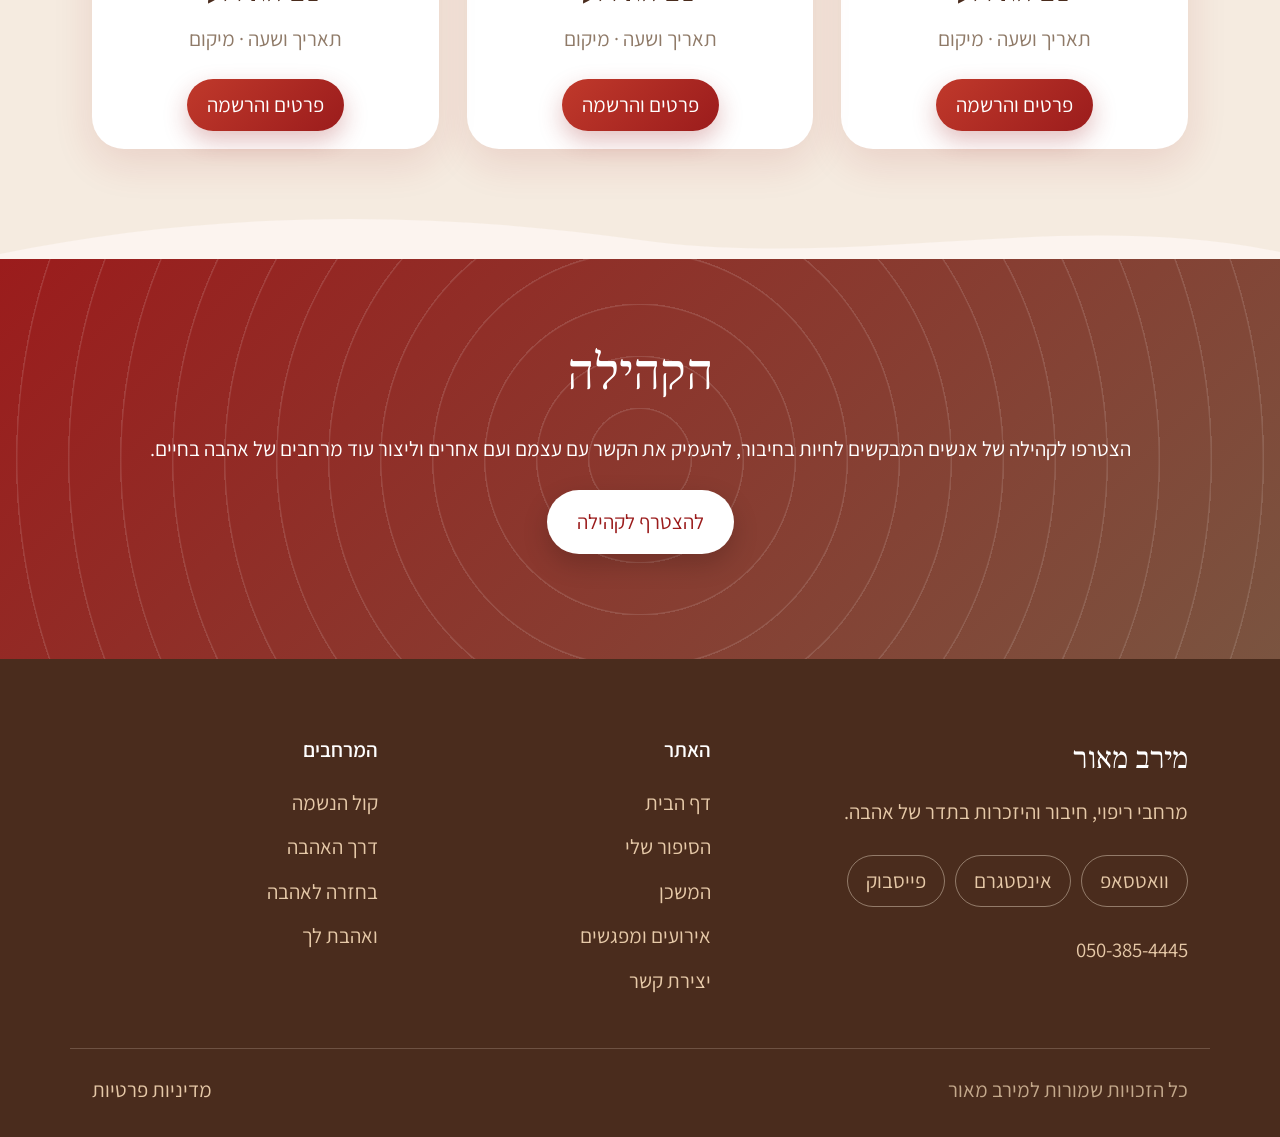
==== commit a0365834: "דף הבית: גופן עגול ועבה לברוכים הבאים ולאהבה זה כל הסיפור Co-Authored-By: Claude Opus 5.5 <noreply@a" ====
--- a/index.html
+++ b/index.html
@@ -15,9 +15,9 @@
 <meta property="og:image:height" content="630">
 <meta name="twitter:card" content="summary_large_image">
 <link rel="preconnect" href="https://fonts.googleapis.com">
-<link rel="stylesheet" href="https://fonts.googleapis.com/css2?family=Bellefair&family=Frank+Ruhl+Libre:wght@400;500;700&family=Amatic+SC:wght@400;700&family=Gveret+Levin&family=Assistant:wght@300;400;500;600;700&display=swap">
+<link rel="stylesheet" href="https://fonts.googleapis.com/css2?family=Bellefair&family=Frank+Ruhl+Libre:wght@400;500;700&family=Amatic+SC:wght@400;700&family=Gveret+Levin&family=Rubik:wght@500;600;700&family=Assistant:wght@300;400;500;600;700&display=swap">
 <script>try{var p=sessionStorage.getItem('pt');if(p){sessionStorage.removeItem('pt');var a=p.split(',');var d=document.documentElement;d.classList.add('pt-in');d.style.setProperty('--px',a[0]+'px');d.style.setProperty('--py',a[1]+'px')}}catch(e){}</script>
-<link rel="stylesheet" href="style.css?v=49b3abf1">
+<link rel="stylesheet" href="style.css?v=59fc5cc0">
 </head>
 <body class="home">
 <header class="hdr"><div class="wrap hdr-in">
@@ -81,6 +81,6 @@
 <button class="btn" type="submit">המשך לתשלום</button>
 <p class="form-msg" role="status"></p>
 </form></dialog>
-<script src="site.js?v=49b3abf1"></script>
+<script src="site.js?v=59fc5cc0"></script>
 </body>
 </html>
--- a/style.css
+++ b/style.css
@@ -258,9 +258,9 @@
 
 
 /* home intro: warm, clean, easy to read */
-.intro .kicker{font-family:var(--serif);font-weight:500;color:var(--rose-d);letter-spacing:.02em;line-height:1.3}
+.intro .kicker{font-family:Rubik,var(--sans);font-weight:600;color:var(--rose-d);letter-spacing:0;line-height:1.3;margin-bottom:.35em}
 .intro h1{color:var(--plum);font-weight:500}
-.home-tag{font-family:var(--serif);font-weight:500;font-size:var(--t3);color:var(--rose-d);line-height:1.3;margin:.2em 0 .2em}
+.home-tag{font-family:Rubik,var(--sans);font-weight:600;font-size:var(--t3);color:var(--rose-d);line-height:1.3;margin:.25em 0 .3em}
 .intro .lead{color:var(--plum);margin:.2em 0 .4em}
 .intro .lead::after{content:"";display:block;width:64px;height:2px;margin:.7em auto 0;background:var(--gold);border-radius:2px}
 .intro p:not([class]){color:var(--ink);line-height:1.9;max-width:34em;margin:0 auto 1em}
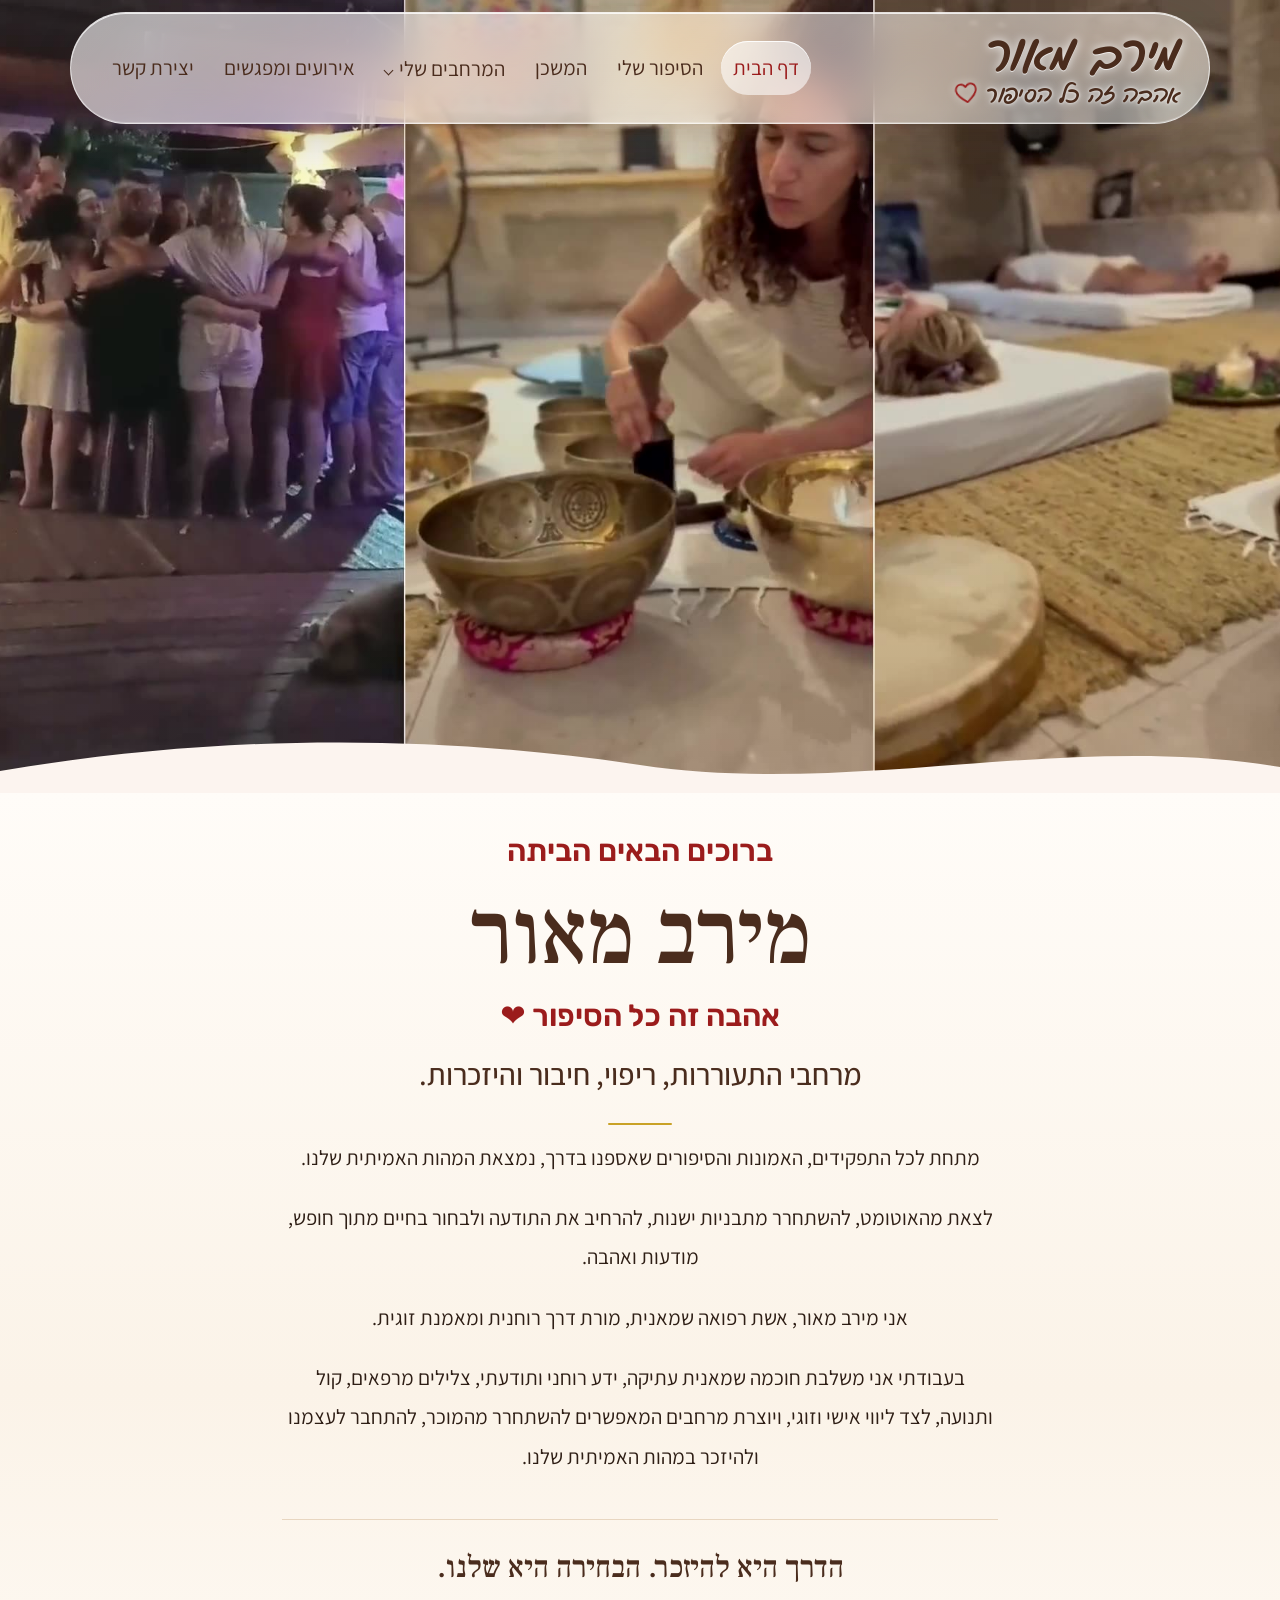
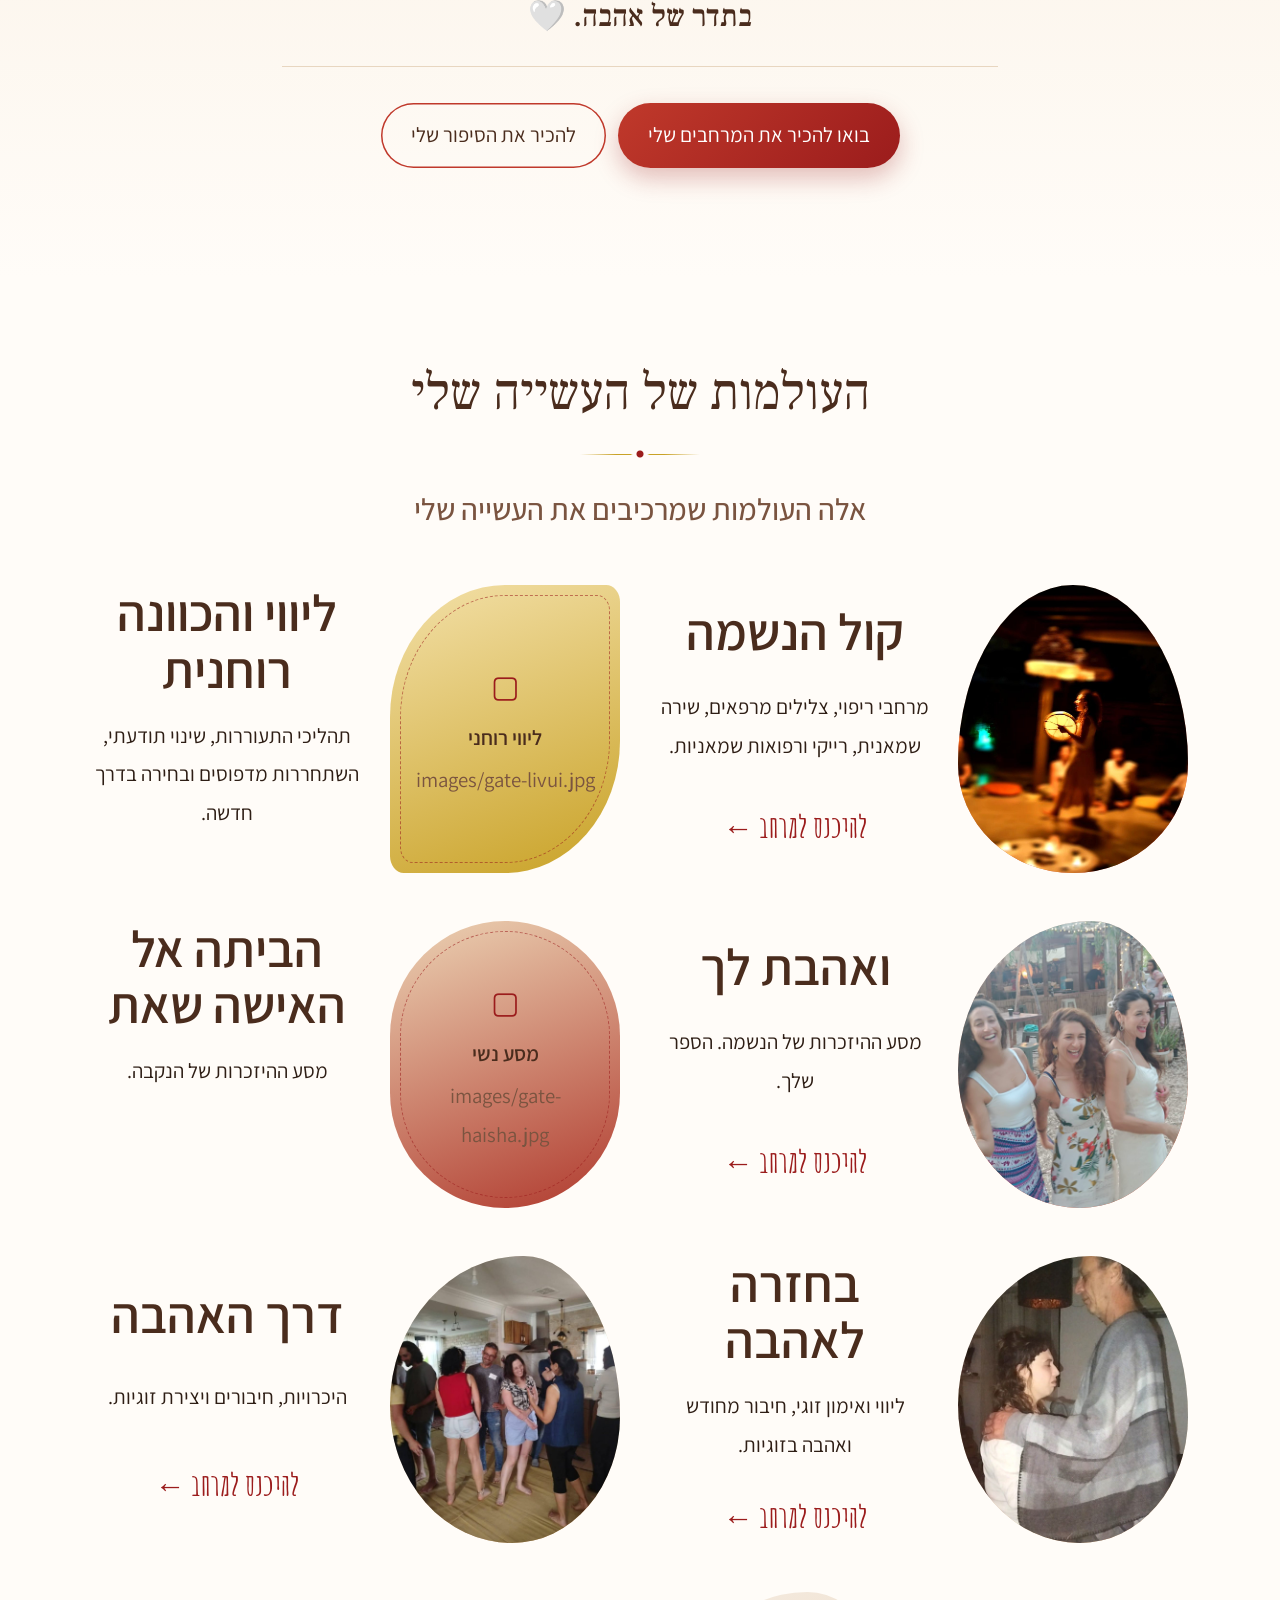
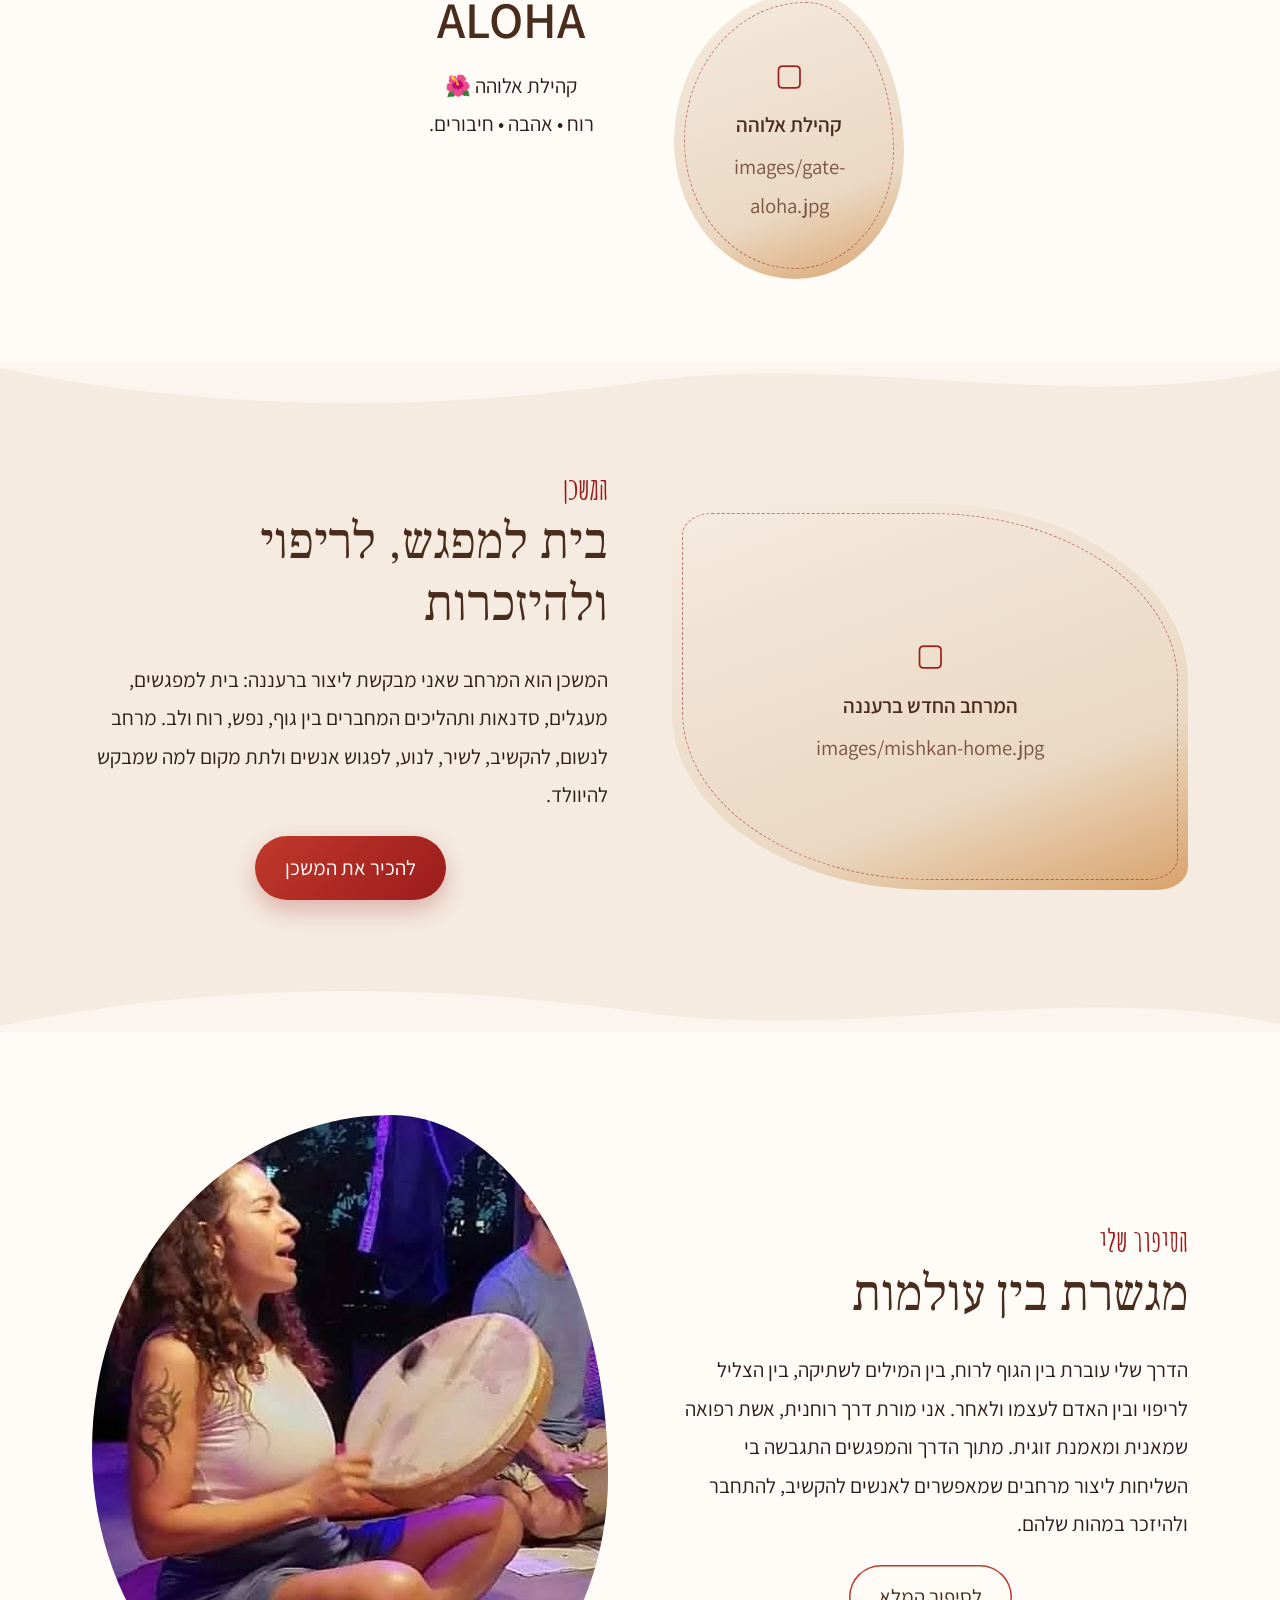
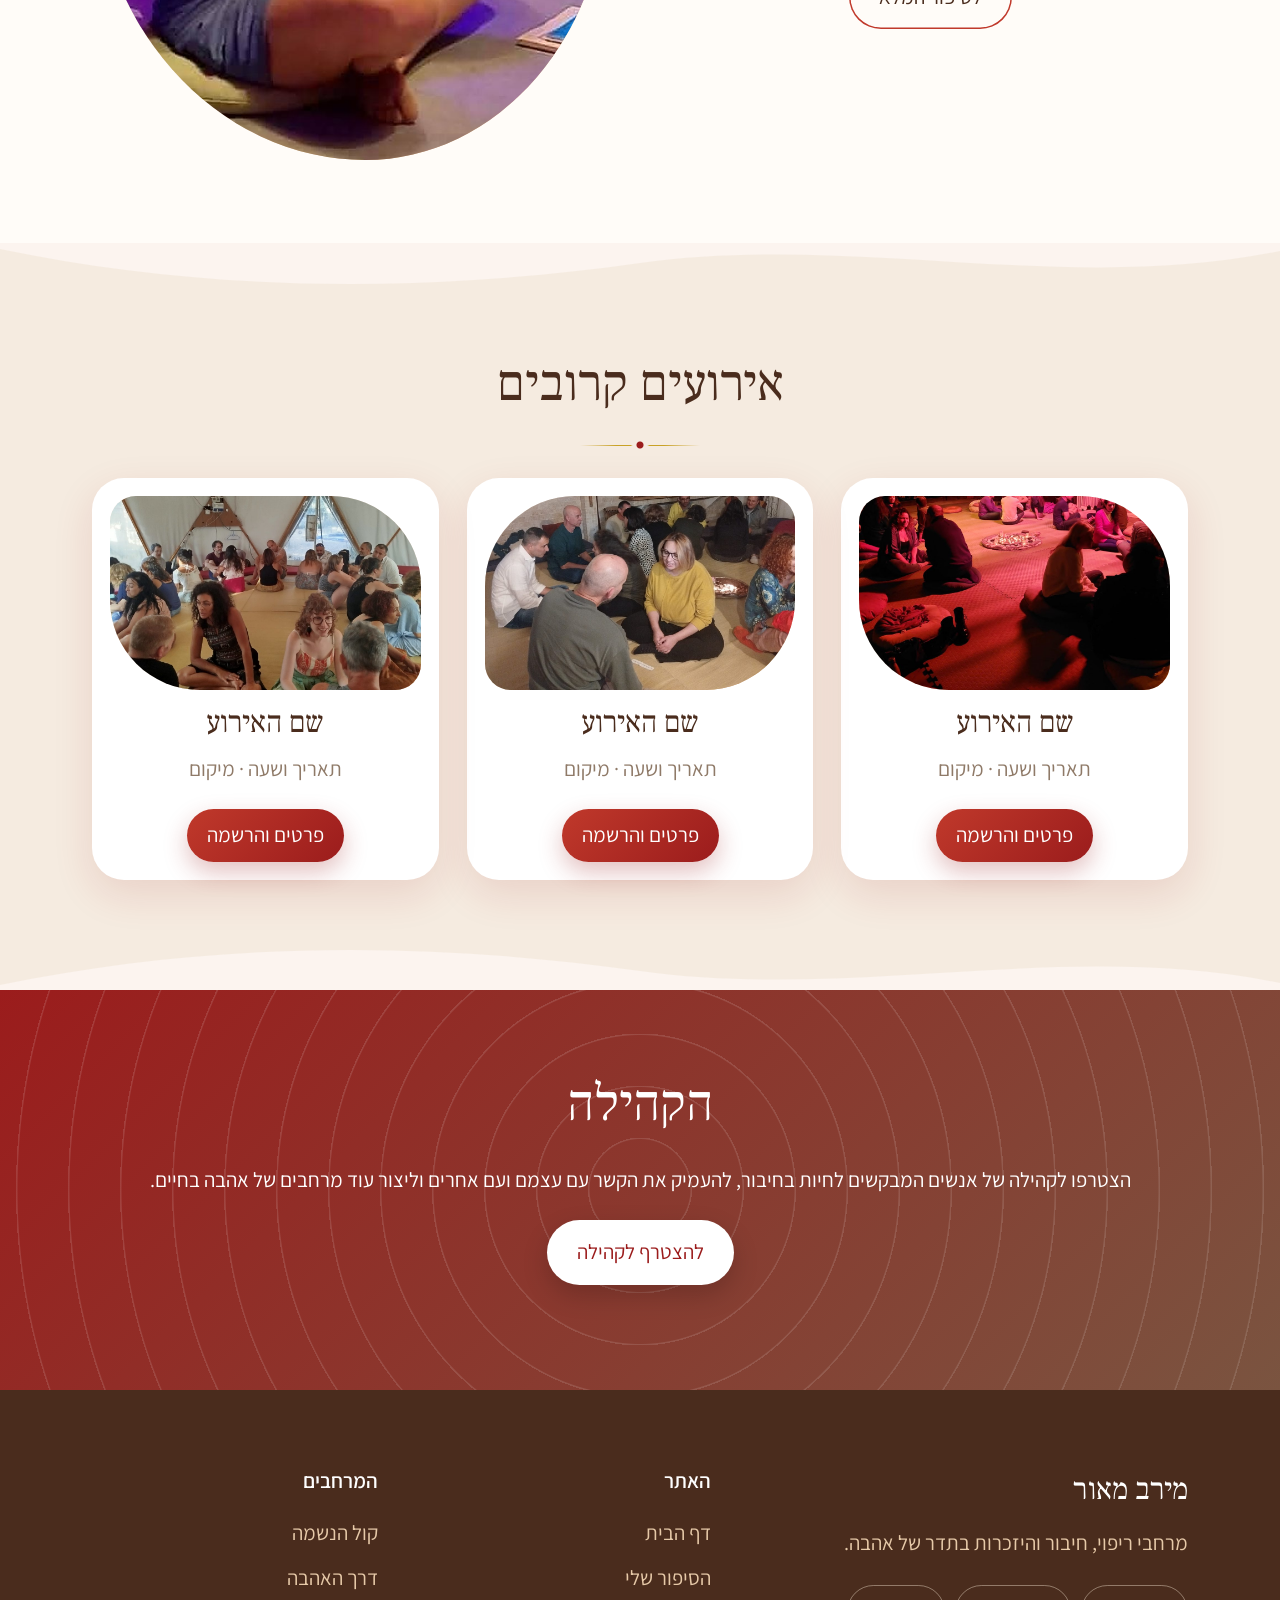
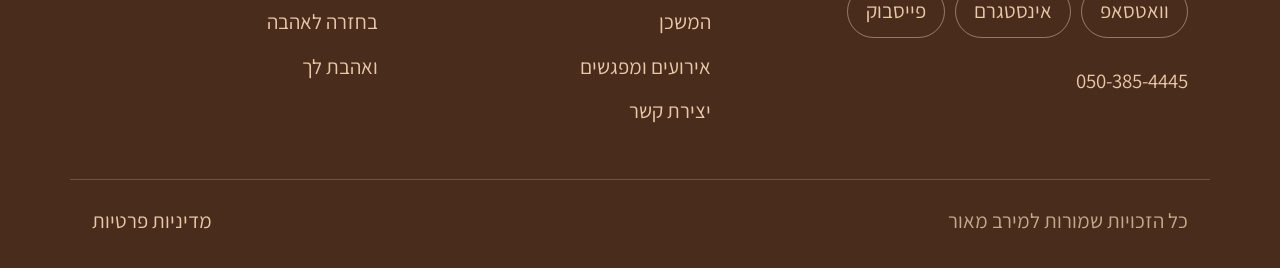
==== commit 8bb7e344: "דף הבית: שבעת העולמות של העשייה Co-Authored-By: Claude Opus 5.5 <noreply@anthropic.com> Claude-Sessi" ====
--- a/index.html
+++ b/index.html
@@ -17,7 +17,7 @@
 <link rel="preconnect" href="https://fonts.googleapis.com">
 <link rel="stylesheet" href="https://fonts.googleapis.com/css2?family=Bellefair&family=Frank+Ruhl+Libre:wght@400;500;700&family=Amatic+SC:wght@400;700&family=Gveret+Levin&family=Rubik:wght@500;600;700&family=Assistant:wght@300;400;500;600;700&display=swap">
 <script>try{var p=sessionStorage.getItem('pt');if(p){sessionStorage.removeItem('pt');var a=p.split(',');var d=document.documentElement;d.classList.add('pt-in');d.style.setProperty('--px',a[0]+'px');d.style.setProperty('--py',a[1]+'px')}}catch(e){}</script>
-<link rel="stylesheet" href="style.css?v=59fc5cc0">
+<link rel="stylesheet" href="style.css?v=e0b3eaae">
 </head>
 <body class="home">
 <header class="hdr"><div class="wrap hdr-in">
@@ -42,7 +42,7 @@
 <p>בעבודתי אני משלבת חוכמה שמאנית עתיקה, ידע רוחני ותודעתי, צלילים מרפאים, קול ותנועה, לצד ליווי אישי וזוגי, ויוצרת מרחבים המאפשרים להשתחרר מהמוכר, להתחבר לעצמנו ולהיזכר במהות האמיתית שלנו.</p>
 <p class="home-close">הדרך היא להיזכר. הבחירה היא שלנו.<br>בתדר של אהבה. 🤍</p>
 <p class="cta"><a class="btn" href="#gates">בואו להכיר את המרחבים שלי</a> <a class="btn ghost" href="story.html">להכיר את הסיפור שלי</a></p></div></section>
-<section class="sec" id="gates"><div class="wrap"><h2 class="c">ארבעת שערי העשייה</h2><div class="grid4"><a class="card" href="kol-hanshama.html"><figure class="slot " style="--ratio:4/5"><div class="slot-ph"><span class="slot-ico">▢</span><b>צלילים וכלי נגינה</b><small>images/gate-kol.jpg</small></div><img src="images/gate-kol.jpg" alt="צלילים וכלי נגינה" loading="lazy" onerror="this.remove()"></figure><h3>קול הנשמה</h3><p>מרחב של צלילים מרפאים, מעגלי שירה, עבודה קולית והקשבה פנימית.</p><span class="more">להיכנס למרחב ←</span></a><a class="card" href="derech-haahava.html"><figure class="slot " style="--ratio:4/5"><div class="slot-ph"><span class="slot-ico">▢</span><b>מפגש היכרות</b><small>images/gate-derech.jpg</small></div><img src="images/gate-derech.jpg" alt="מפגש היכרות" loading="lazy" onerror="this.remove()"></figure><h3>דרך האהבה</h3><p>מרחב לפנויים ולפנויות המבקשים להכיר, להתחבר, להתפתח וליצור קשרים אמיתיים.</p><span class="more">להיכנס למרחב ←</span></a><a class="card" href="bechazara-leahava.html"><figure class="slot " style="--ratio:4/5"><div class="slot-ph"><span class="slot-ico">▢</span><b>זוגיות וחיבור</b><small>images/gate-bechazara.jpg</small></div><img src="images/gate-bechazara.jpg" alt="זוגיות וחיבור" loading="lazy" onerror="this.remove()"></figure><h3>בחזרה לאהבה</h3><p>מרחב לזוגות המבקשים להתקרב, לפתוח את הלב ולבנות תקשורת ואינטימיות מיטיבות.</p><span class="more">להיכנס למרחב ←</span></a><a class="card" href="veahavat-lach.html"><figure class="slot " style="--ratio:4/5"><div class="slot-ph"><span class="slot-ico">▢</span><b>מסע נשי</b><small>images/gate-veahavat.jpg</small></div><img src="images/gate-veahavat.jpg" alt="מסע נשי" loading="lazy" onerror="this.remove()"></figure><h3>ואהבת לך</h3><p>מסע נשי של היזכרות, התעוררות ובחירה.</p><span class="more">להיכנס למרחב ←</span></a></div></div></section>
+<section class="sec" id="gates"><div class="wrap"><h2 class="c">העולמות של העשייה שלי</h2><p class="lead c gates-sub">אלה העולמות שמרכיבים את העשייה שלי</p><div class="grid4"><a class="card" href="kol-hanshama.html"><figure class="slot " style="--ratio:4/5"><div class="slot-ph"><span class="slot-ico">▢</span><b>צלילים וכלי נגינה</b><small>images/gate-kol.jpg</small></div><img src="images/gate-kol.jpg" alt="צלילים וכלי נגינה" loading="lazy" onerror="this.remove()"></figure><h3>קול הנשמה</h3><p>מרחבי ריפוי, צלילים מרפאים, שירה שמאנית, רייקי ורפואות שמאניות.</p><span class="more">להיכנס למרחב ←</span></a><div class="card"><figure class="slot " style="--ratio:4/5"><div class="slot-ph"><span class="slot-ico">▢</span><b>ליווי רוחני</b><small>images/gate-livui.jpg</small></div><img src="images/gate-livui.jpg" alt="ליווי רוחני" loading="lazy" onerror="this.remove()"></figure><h3>ליווי והכוונה רוחנית</h3><p>תהליכי התעוררות, שינוי תודעתי, השתחררות מדפוסים ובחירה בדרך חדשה.</p></div><a class="card" href="veahavat-lach.html"><figure class="slot " style="--ratio:4/5"><div class="slot-ph"><span class="slot-ico">▢</span><b>מסע הנשמה</b><small>images/gate-veahavat.jpg</small></div><img src="images/gate-veahavat.jpg" alt="מסע הנשמה" loading="lazy" onerror="this.remove()"></figure><h3>ואהבת לך</h3><p>מסע ההיזכרות של הנשמה. הספר שלך.</p><span class="more">להיכנס למרחב ←</span></a><div class="card"><figure class="slot " style="--ratio:4/5"><div class="slot-ph"><span class="slot-ico">▢</span><b>מסע נשי</b><small>images/gate-haisha.jpg</small></div><img src="images/gate-haisha.jpg" alt="מסע נשי" loading="lazy" onerror="this.remove()"></figure><h3>הביתה אל האישה שאת</h3><p>מסע ההיזכרות של הנקבה.</p></div><a class="card" href="bechazara-leahava.html"><figure class="slot " style="--ratio:4/5"><div class="slot-ph"><span class="slot-ico">▢</span><b>זוגיות וחיבור</b><small>images/gate-bechazara.jpg</small></div><img src="images/gate-bechazara.jpg" alt="זוגיות וחיבור" loading="lazy" onerror="this.remove()"></figure><h3>בחזרה לאהבה</h3><p>ליווי ואימון זוגי, חיבור מחודש ואהבה בזוגיות.</p><span class="more">להיכנס למרחב ←</span></a><a class="card" href="derech-haahava.html"><figure class="slot " style="--ratio:4/5"><div class="slot-ph"><span class="slot-ico">▢</span><b>מפגש היכרות</b><small>images/gate-derech.jpg</small></div><img src="images/gate-derech.jpg" alt="מפגש היכרות" loading="lazy" onerror="this.remove()"></figure><h3>דרך האהבה</h3><p>היכרויות, חיבורים ויצירת זוגיות.</p><span class="more">להיכנס למרחב ←</span></a><div class="card"><figure class="slot " style="--ratio:4/5"><div class="slot-ph"><span class="slot-ico">▢</span><b>קהילת אלוהה</b><small>images/gate-aloha.jpg</small></div><img src="images/gate-aloha.jpg" alt="קהילת אלוהה" loading="lazy" onerror="this.remove()"></figure><h3>ALOHA</h3><p>קהילת אלוהה 🌺<br>רוח • אהבה • חיבורים.</p></div></div></div></section>
 <section class="sec alt"><div class="wrap two">
 <figure class="slot " style="--ratio:4/3"><div class="slot-ph"><span class="slot-ico">▢</span><b>המרחב החדש ברעננה</b><small>images/mishkan-home.jpg</small></div><img src="images/mishkan-home.jpg" alt="המרחב החדש ברעננה" loading="lazy" onerror="this.remove()"></figure>
 <div><p class="kicker">המשכן</p><h2>בית למפגש, לריפוי ולהיזכרות</h2>
@@ -81,6 +81,6 @@
 <button class="btn" type="submit">המשך לתשלום</button>
 <p class="form-msg" role="status"></p>
 </form></dialog>
-<script src="site.js?v=59fc5cc0"></script>
+<script src="site.js?v=e0b3eaae"></script>
 </body>
 </html>
--- a/style.css
+++ b/style.css
@@ -265,3 +265,6 @@
 .intro .lead::after{content:"";display:block;width:64px;height:2px;margin:.7em auto 0;background:var(--gold);border-radius:2px}
 .intro p:not([class]){color:var(--ink);line-height:1.9;max-width:34em;margin:0 auto 1em}
 .home-close{font-family:var(--serif);font-weight:500;font-size:var(--t3);color:var(--plum);line-height:1.6;margin:1.4em auto 1.2em;padding:.8em 1.2em;max-width:26em;border-top:1px solid var(--line);border-bottom:1px solid var(--line)}
+.gates-sub{margin:-.2em auto 1.6em}
+div.card:hover{transform:none}
+@media(min-width:861px){#gates .grid4>.card:last-child:nth-child(odd){grid-column:1/-1;justify-self:center;width:calc(50% - 20px)}}
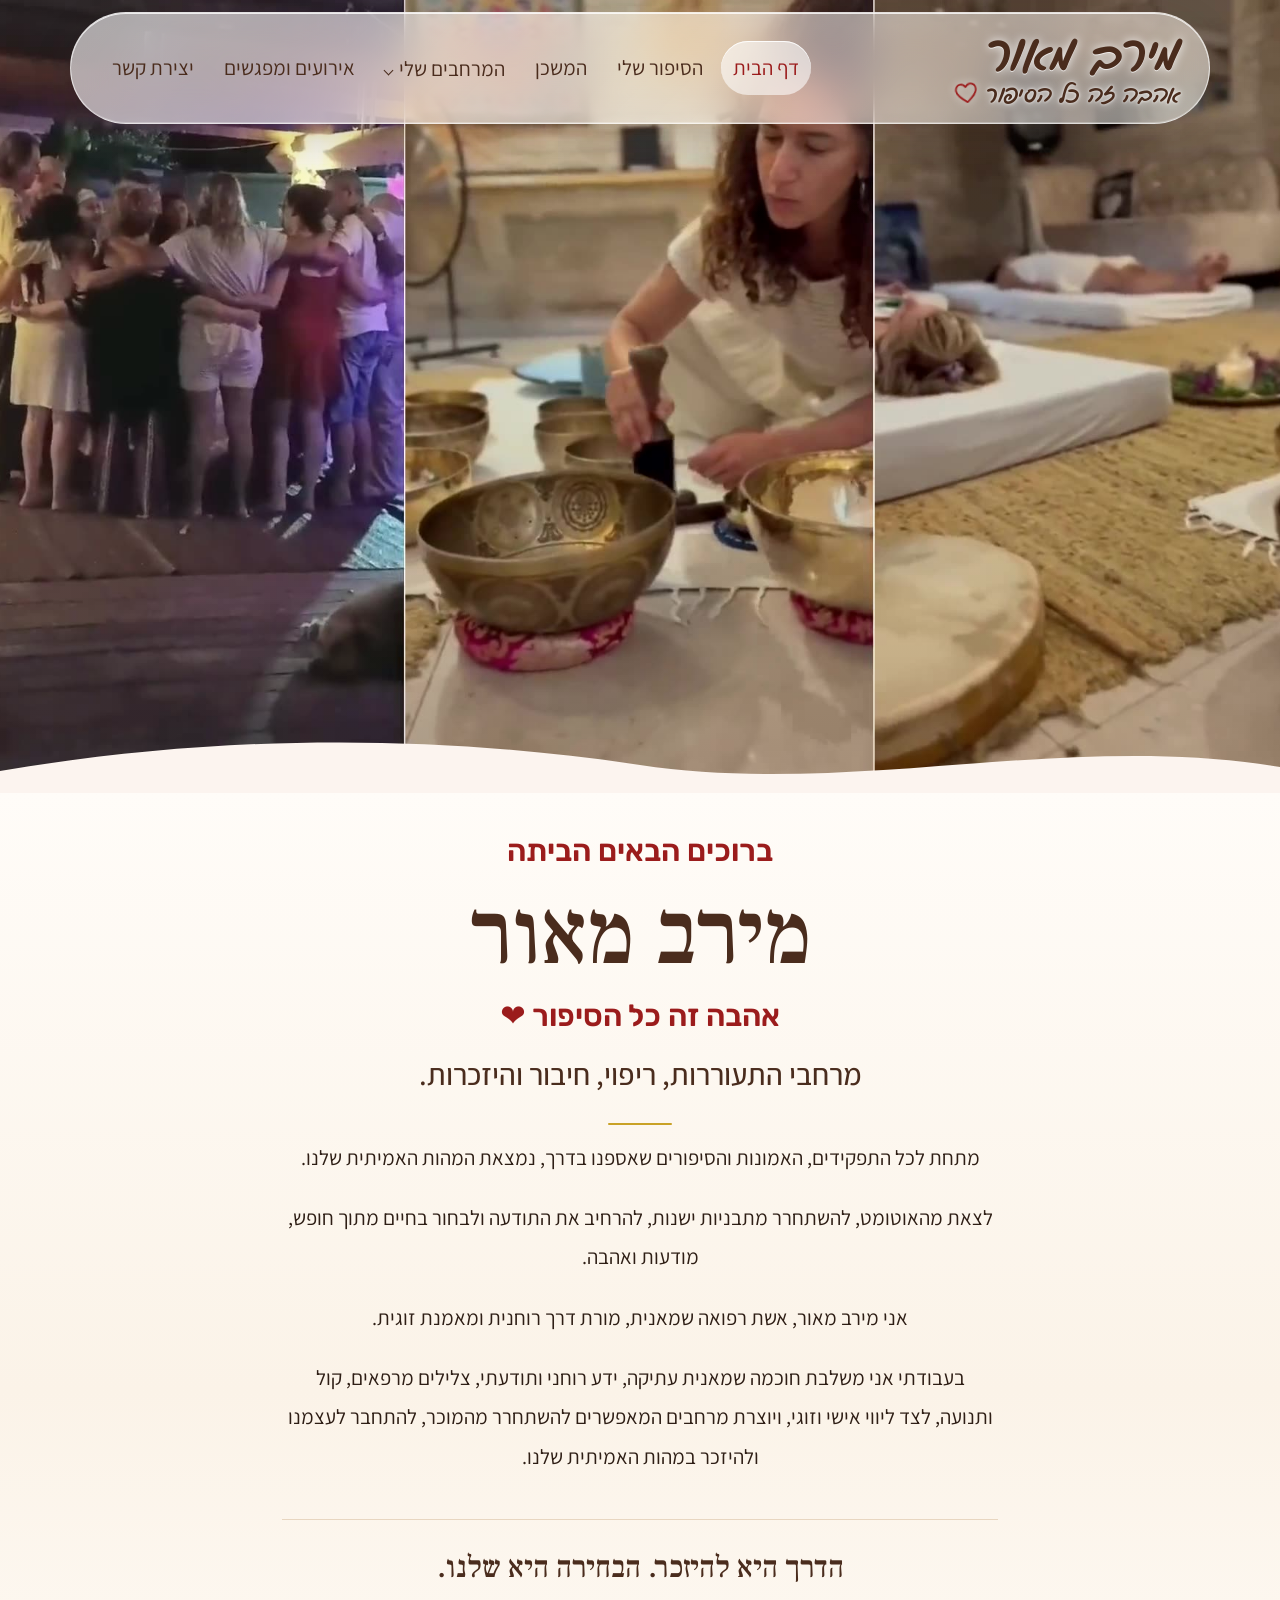
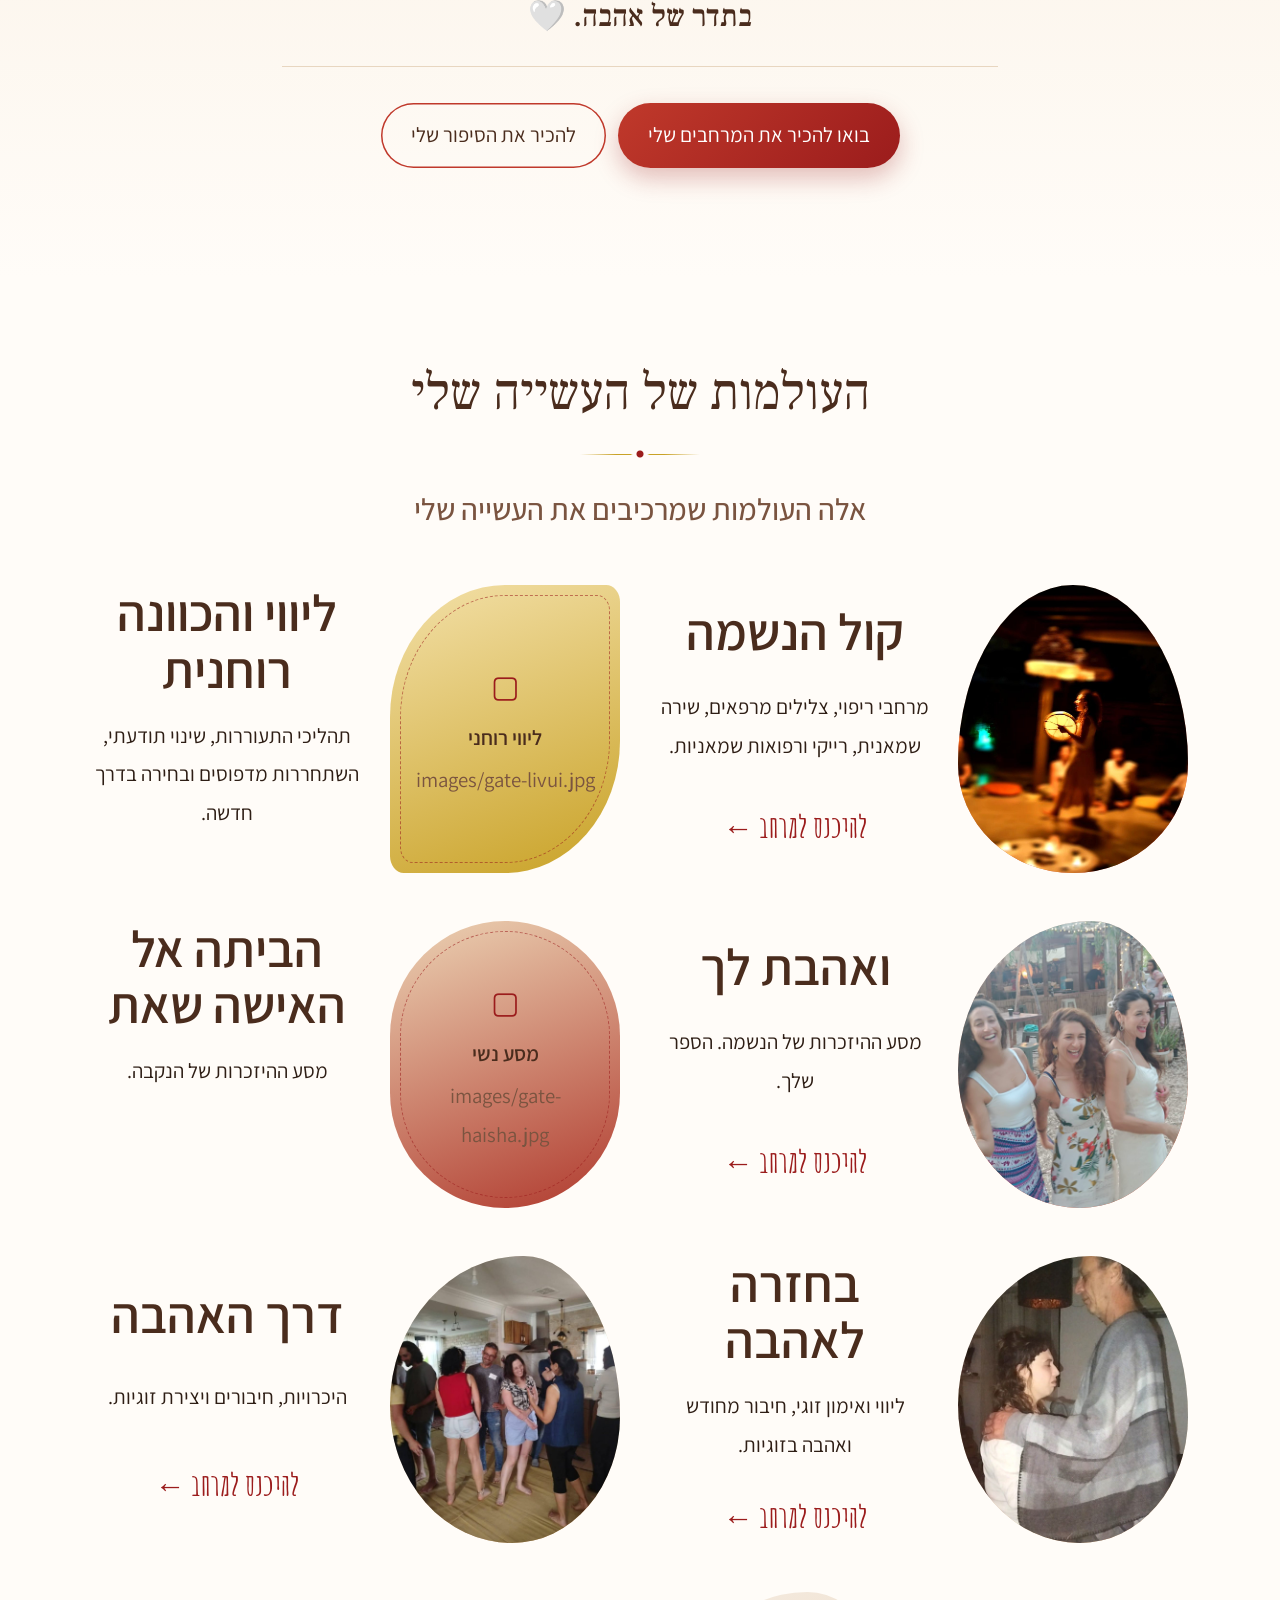
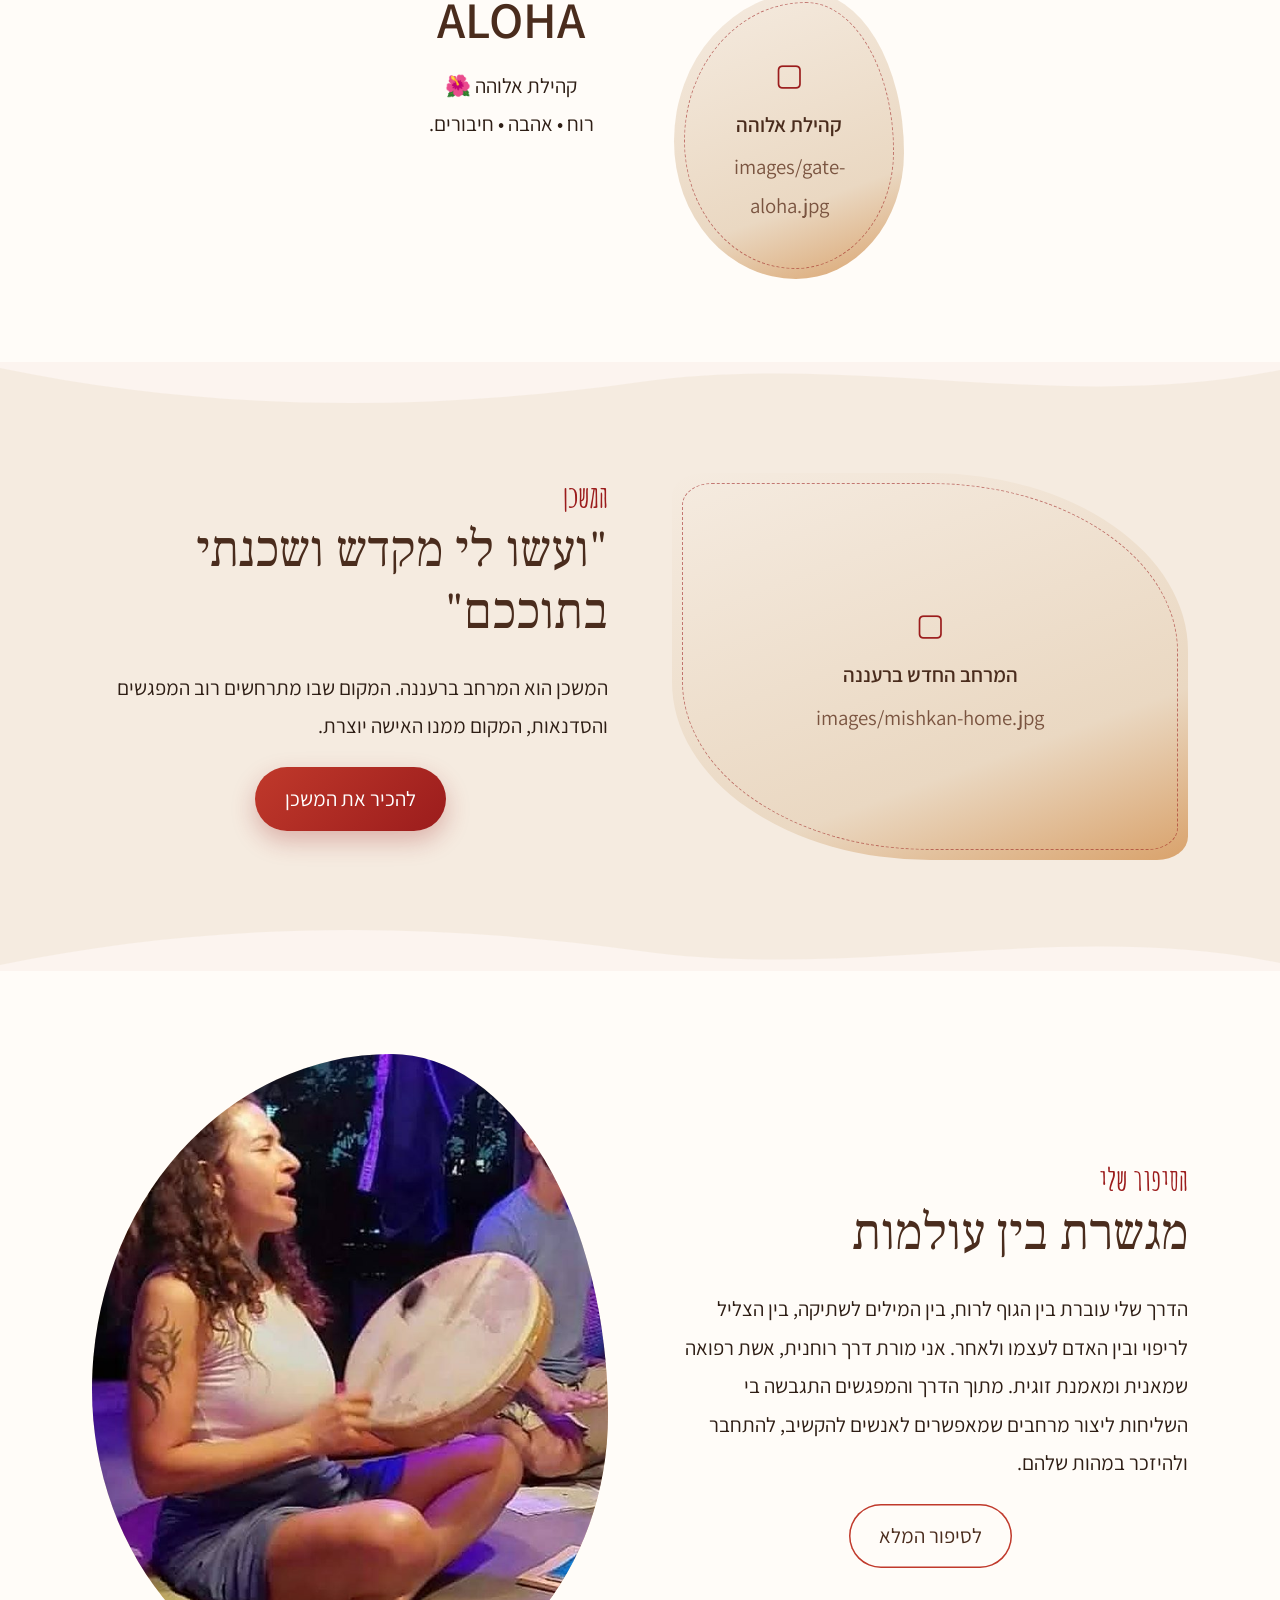
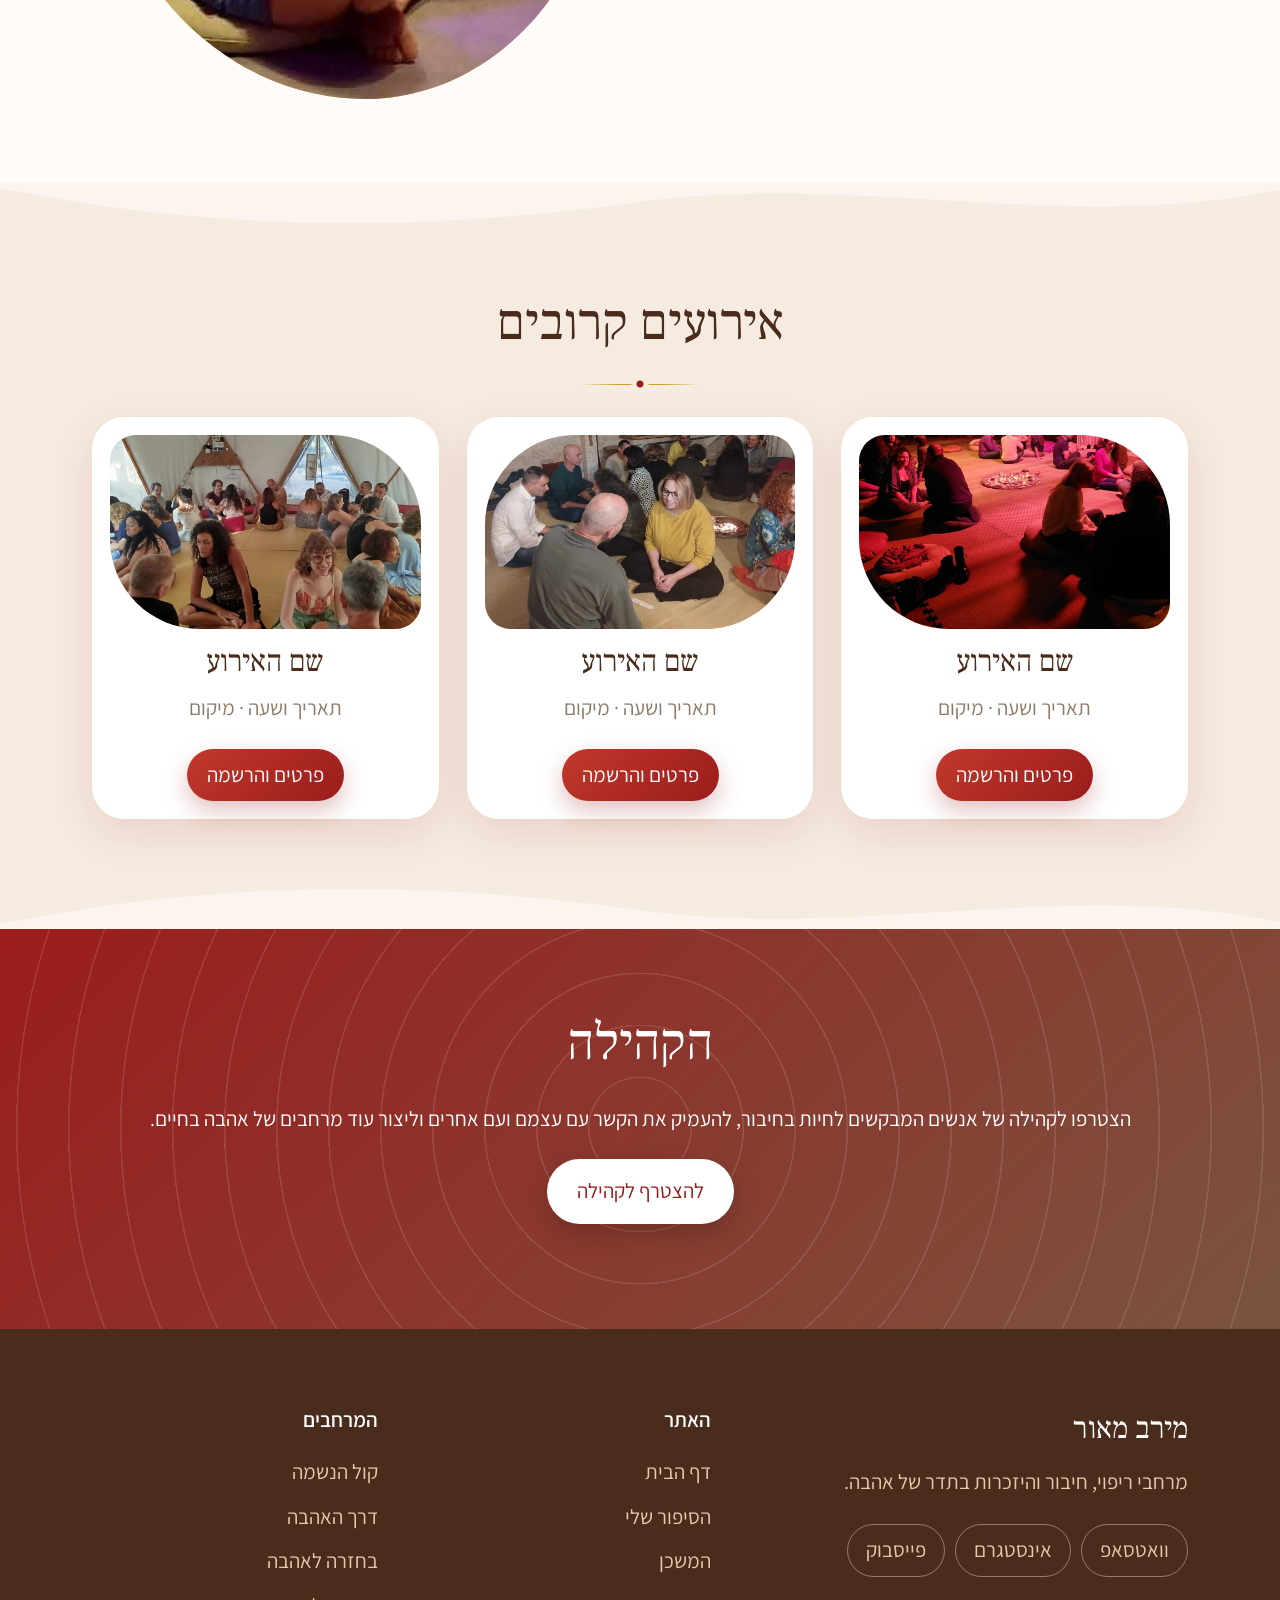
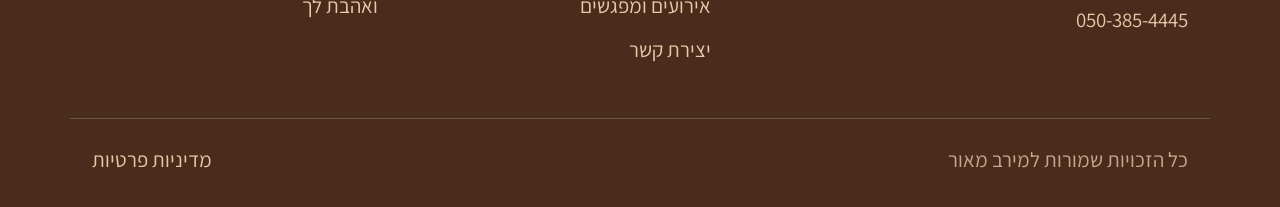
==== commit 11493417: "המשכן: טקסט חדש בדף הבית ובדף המשכן Co-Authored-By: Claude Opus 5.5 <noreply@anthropic.com> Claude-S" ====
--- a/index.html
+++ b/index.html
@@ -45,8 +45,8 @@
 <section class="sec" id="gates"><div class="wrap"><h2 class="c">העולמות של העשייה שלי</h2><p class="lead c gates-sub">אלה העולמות שמרכיבים את העשייה שלי</p><div class="grid4"><a class="card" href="kol-hanshama.html"><figure class="slot " style="--ratio:4/5"><div class="slot-ph"><span class="slot-ico">▢</span><b>צלילים וכלי נגינה</b><small>images/gate-kol.jpg</small></div><img src="images/gate-kol.jpg" alt="צלילים וכלי נגינה" loading="lazy" onerror="this.remove()"></figure><h3>קול הנשמה</h3><p>מרחבי ריפוי, צלילים מרפאים, שירה שמאנית, רייקי ורפואות שמאניות.</p><span class="more">להיכנס למרחב ←</span></a><div class="card"><figure class="slot " style="--ratio:4/5"><div class="slot-ph"><span class="slot-ico">▢</span><b>ליווי רוחני</b><small>images/gate-livui.jpg</small></div><img src="images/gate-livui.jpg" alt="ליווי רוחני" loading="lazy" onerror="this.remove()"></figure><h3>ליווי והכוונה רוחנית</h3><p>תהליכי התעוררות, שינוי תודעתי, השתחררות מדפוסים ובחירה בדרך חדשה.</p></div><a class="card" href="veahavat-lach.html"><figure class="slot " style="--ratio:4/5"><div class="slot-ph"><span class="slot-ico">▢</span><b>מסע הנשמה</b><small>images/gate-veahavat.jpg</small></div><img src="images/gate-veahavat.jpg" alt="מסע הנשמה" loading="lazy" onerror="this.remove()"></figure><h3>ואהבת לך</h3><p>מסע ההיזכרות של הנשמה. הספר שלך.</p><span class="more">להיכנס למרחב ←</span></a><div class="card"><figure class="slot " style="--ratio:4/5"><div class="slot-ph"><span class="slot-ico">▢</span><b>מסע נשי</b><small>images/gate-haisha.jpg</small></div><img src="images/gate-haisha.jpg" alt="מסע נשי" loading="lazy" onerror="this.remove()"></figure><h3>הביתה אל האישה שאת</h3><p>מסע ההיזכרות של הנקבה.</p></div><a class="card" href="bechazara-leahava.html"><figure class="slot " style="--ratio:4/5"><div class="slot-ph"><span class="slot-ico">▢</span><b>זוגיות וחיבור</b><small>images/gate-bechazara.jpg</small></div><img src="images/gate-bechazara.jpg" alt="זוגיות וחיבור" loading="lazy" onerror="this.remove()"></figure><h3>בחזרה לאהבה</h3><p>ליווי ואימון זוגי, חיבור מחודש ואהבה בזוגיות.</p><span class="more">להיכנס למרחב ←</span></a><a class="card" href="derech-haahava.html"><figure class="slot " style="--ratio:4/5"><div class="slot-ph"><span class="slot-ico">▢</span><b>מפגש היכרות</b><small>images/gate-derech.jpg</small></div><img src="images/gate-derech.jpg" alt="מפגש היכרות" loading="lazy" onerror="this.remove()"></figure><h3>דרך האהבה</h3><p>היכרויות, חיבורים ויצירת זוגיות.</p><span class="more">להיכנס למרחב ←</span></a><div class="card"><figure class="slot " style="--ratio:4/5"><div class="slot-ph"><span class="slot-ico">▢</span><b>קהילת אלוהה</b><small>images/gate-aloha.jpg</small></div><img src="images/gate-aloha.jpg" alt="קהילת אלוהה" loading="lazy" onerror="this.remove()"></figure><h3>ALOHA</h3><p>קהילת אלוהה 🌺<br>רוח • אהבה • חיבורים.</p></div></div></div></section>
 <section class="sec alt"><div class="wrap two">
 <figure class="slot " style="--ratio:4/3"><div class="slot-ph"><span class="slot-ico">▢</span><b>המרחב החדש ברעננה</b><small>images/mishkan-home.jpg</small></div><img src="images/mishkan-home.jpg" alt="המרחב החדש ברעננה" loading="lazy" onerror="this.remove()"></figure>
-<div><p class="kicker">המשכן</p><h2>בית למפגש, לריפוי ולהיזכרות</h2>
-<p>המשכן הוא המרחב שאני מבקשת ליצור ברעננה: בית למפגשים, מעגלים, סדנאות ותהליכים המחברים בין גוף, נפש, רוח ולב. מרחב לנשום, להקשיב, לשיר, לנוע, לפגוש אנשים ולתת מקום למה שמבקש להיוולד.</p>
+<div><p class="kicker">המשכן</p><h2>"ועשו לי מקדש ושכנתי בתוככם"</h2>
+<p>המשכן הוא המרחב ברעננה. המקום שבו מתרחשים רוב המפגשים והסדנאות, המקום ממנו האישה יוצרת.</p>
 <p><a class="btn" href="mishkan.html">להכיר את המשכן</a></p></div></div></section>
 <section class="sec"><div class="wrap two rev">
 <div><p class="kicker">הסיפור שלי</p><h2>מגשרת בין עולמות</h2>
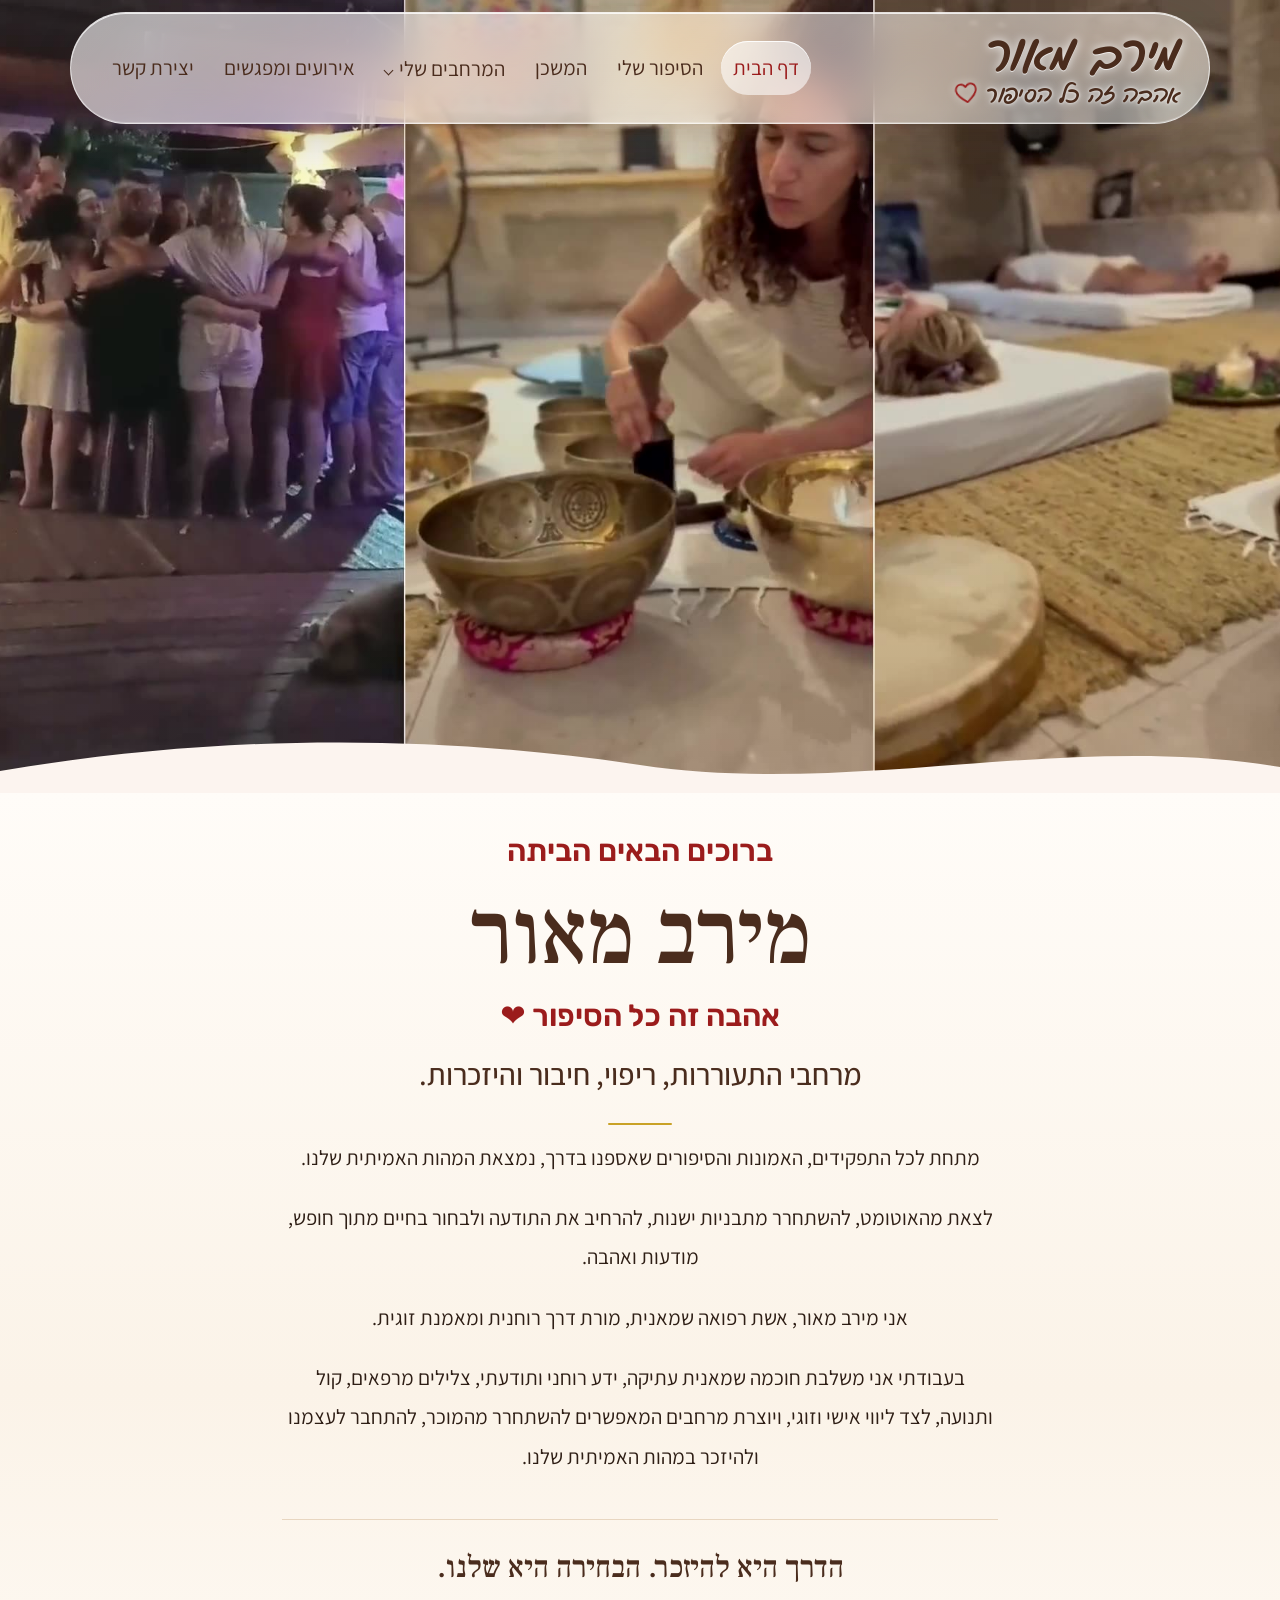
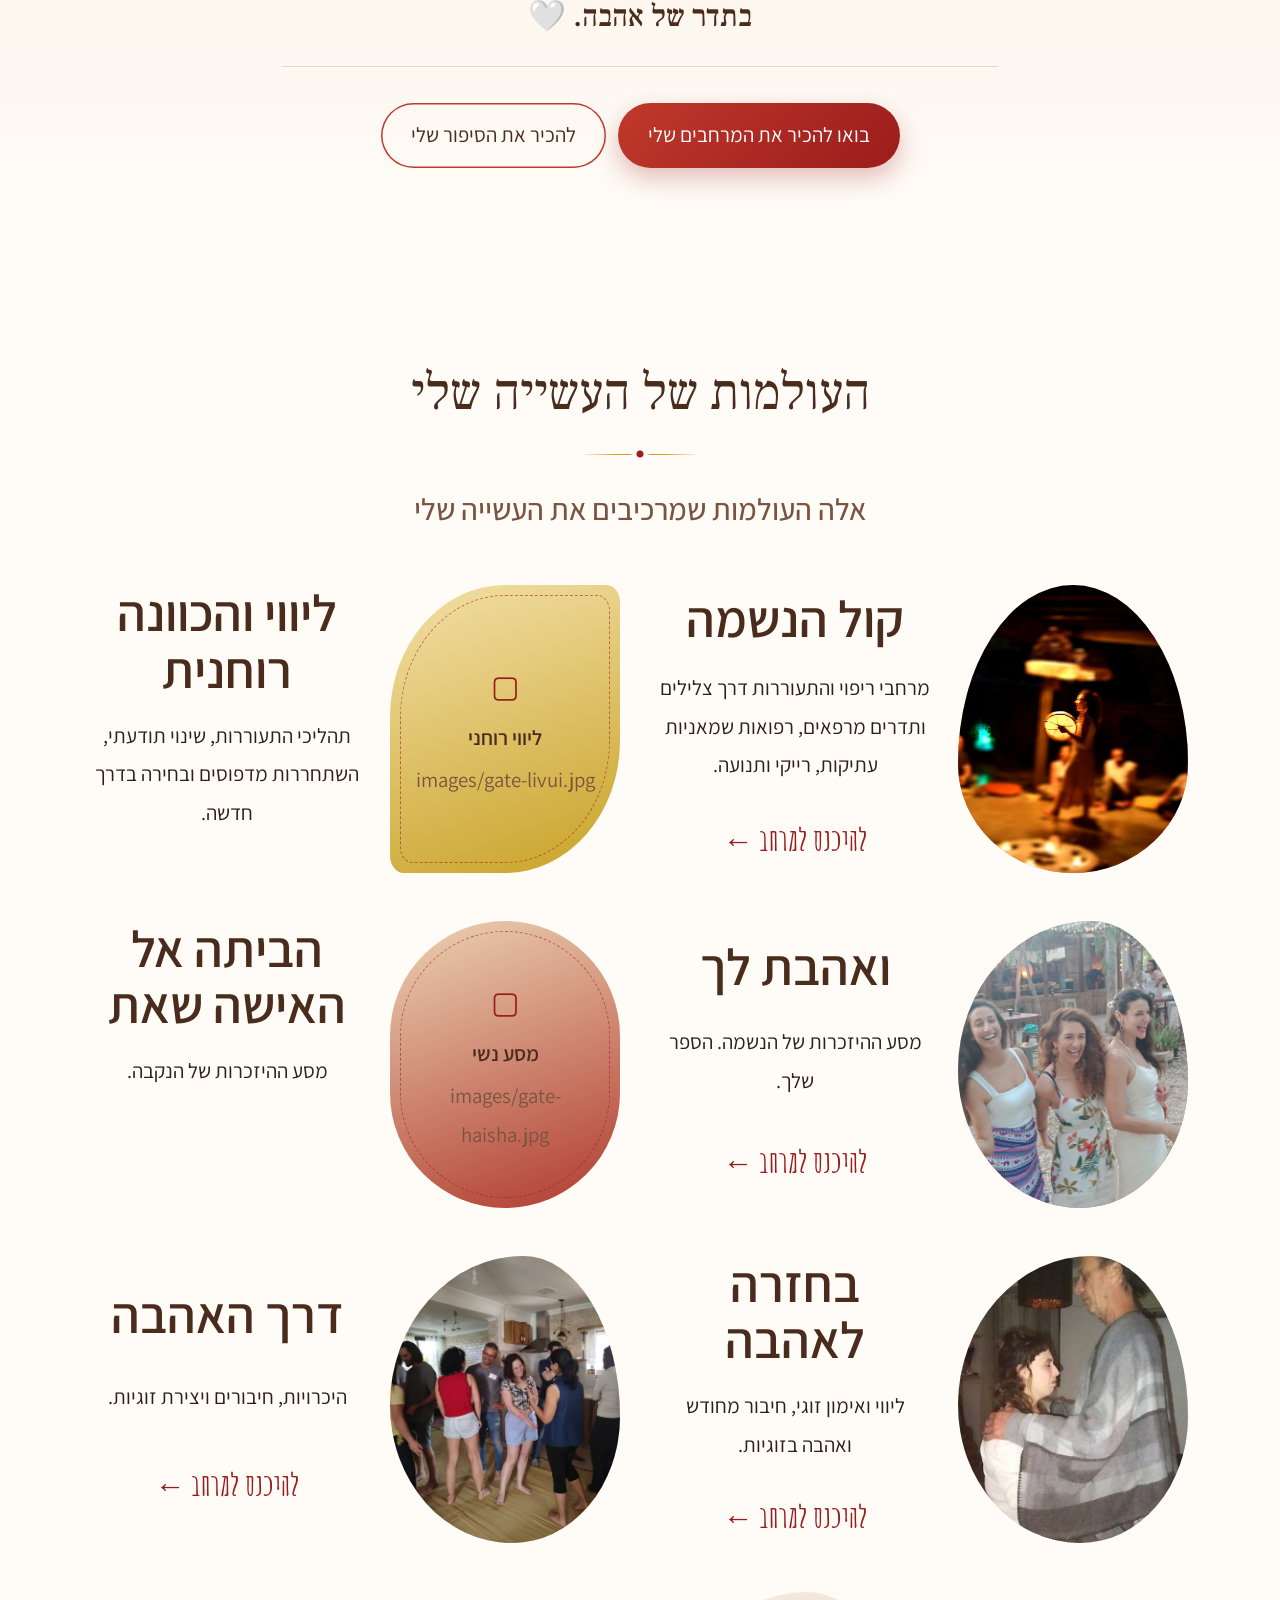
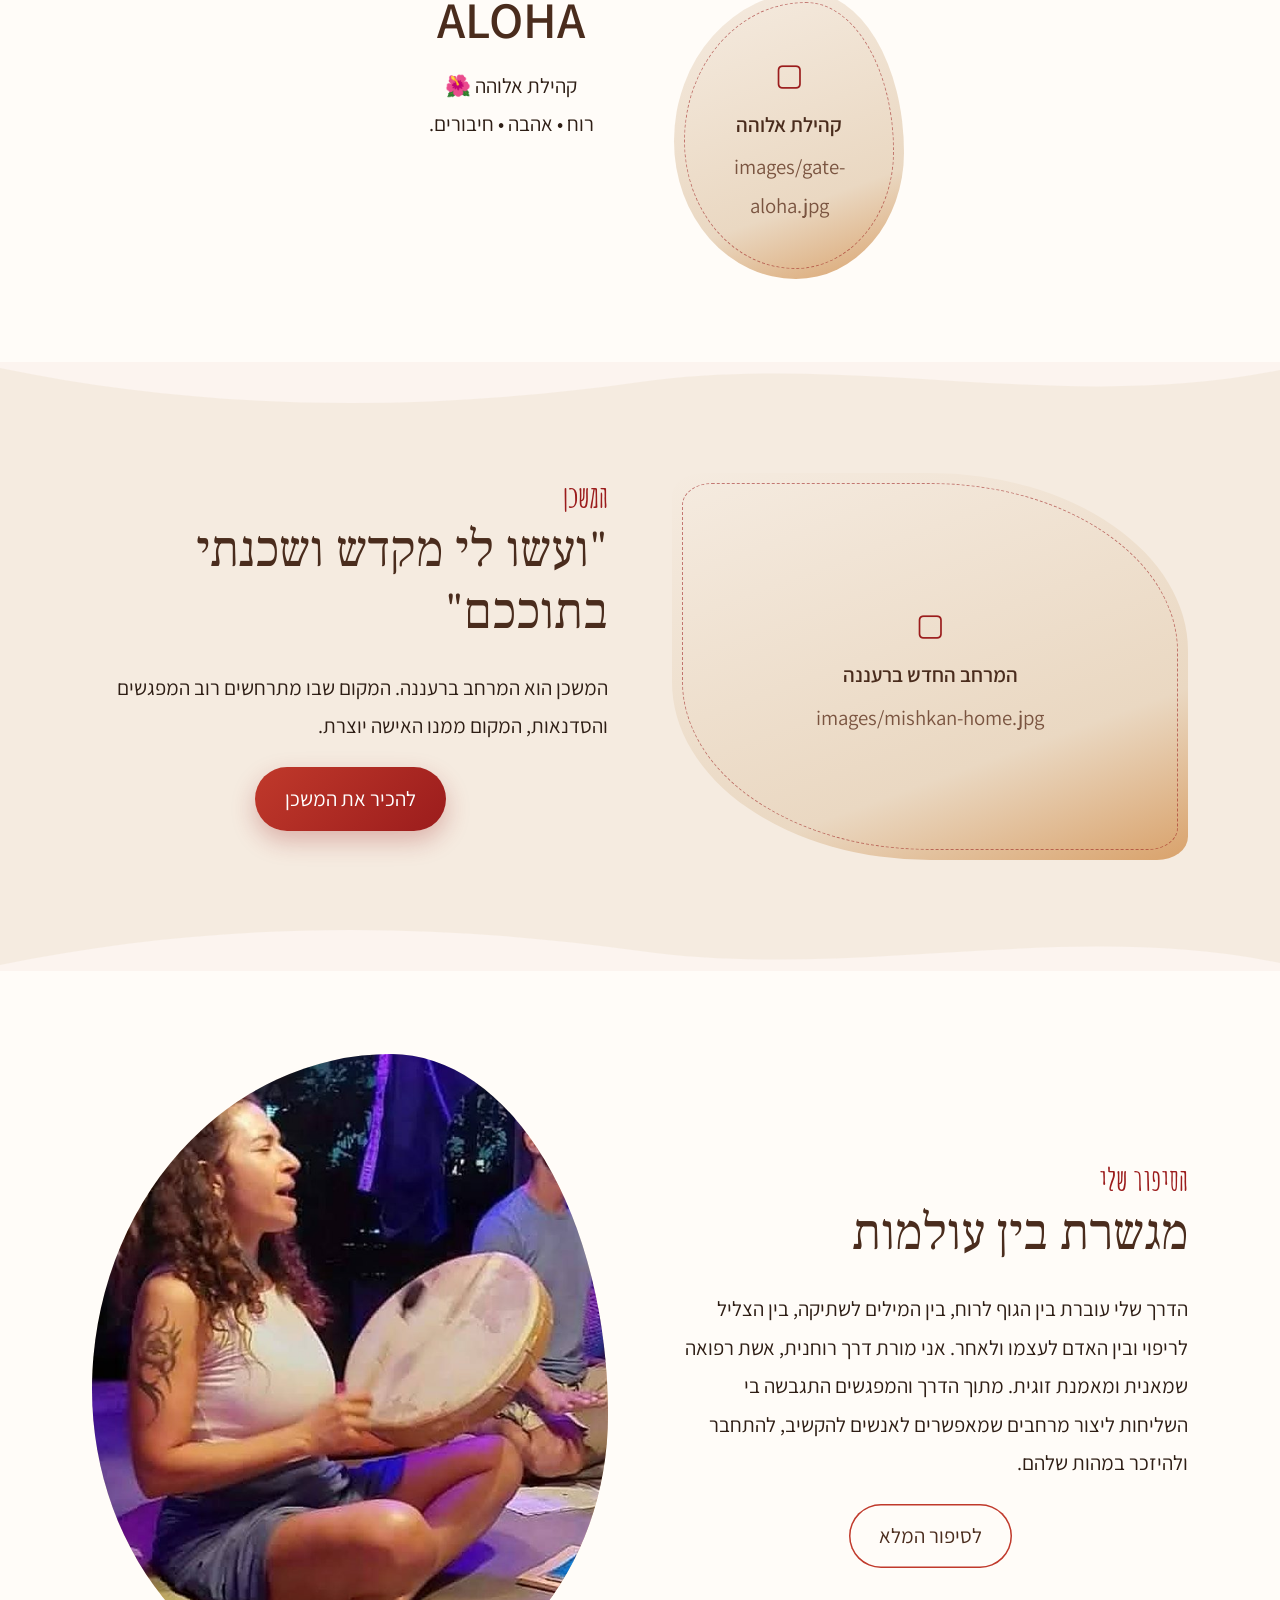
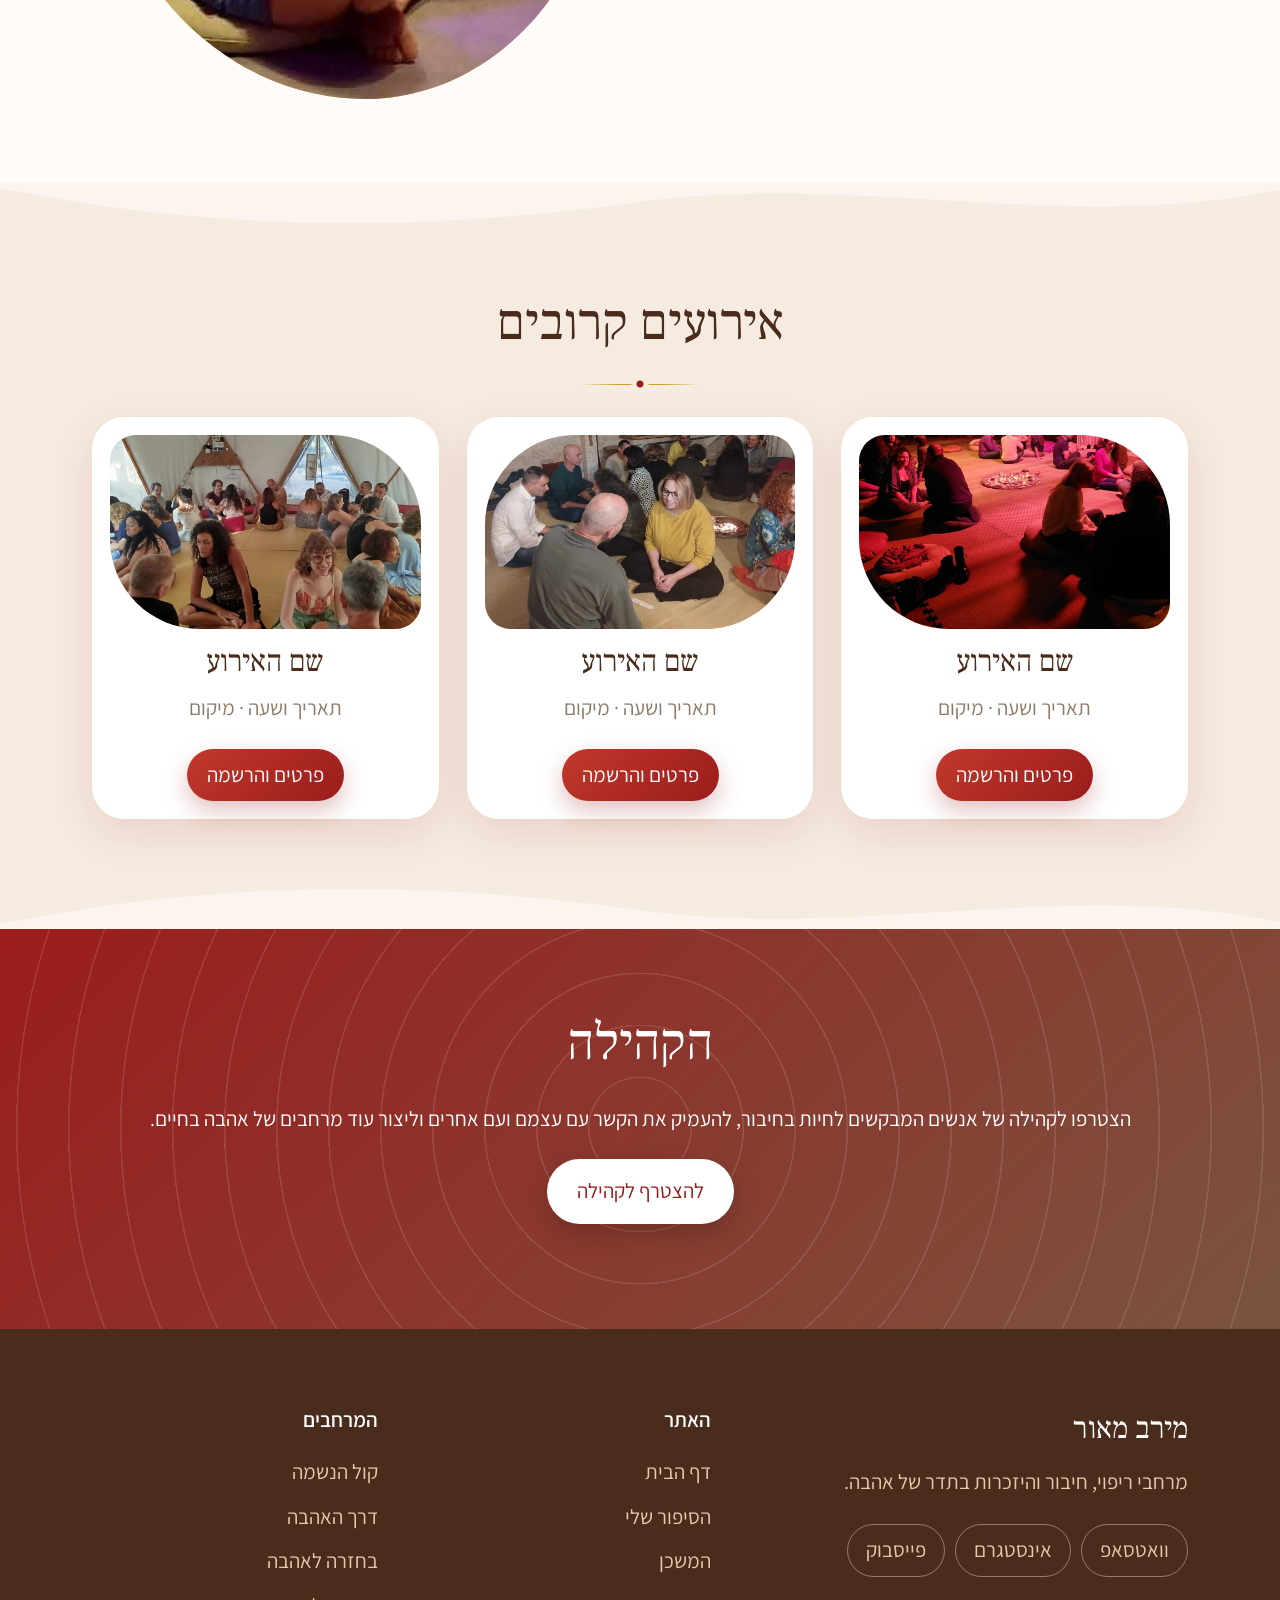
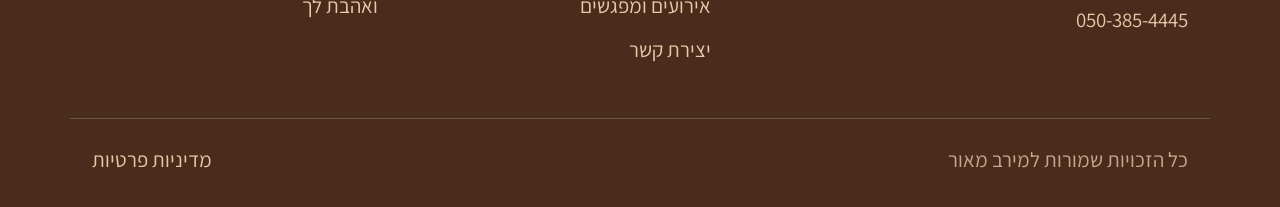
==== commit e072d633: "קול הנשמה: תיאור חדש בדף הבית Co-Authored-By: Claude Opus 5.5 <noreply@anthropic.com> Claude-Session" ====
--- a/index.html
+++ b/index.html
@@ -42,7 +42,7 @@
 <p>בעבודתי אני משלבת חוכמה שמאנית עתיקה, ידע רוחני ותודעתי, צלילים מרפאים, קול ותנועה, לצד ליווי אישי וזוגי, ויוצרת מרחבים המאפשרים להשתחרר מהמוכר, להתחבר לעצמנו ולהיזכר במהות האמיתית שלנו.</p>
 <p class="home-close">הדרך היא להיזכר. הבחירה היא שלנו.<br>בתדר של אהבה. 🤍</p>
 <p class="cta"><a class="btn" href="#gates">בואו להכיר את המרחבים שלי</a> <a class="btn ghost" href="story.html">להכיר את הסיפור שלי</a></p></div></section>
-<section class="sec" id="gates"><div class="wrap"><h2 class="c">העולמות של העשייה שלי</h2><p class="lead c gates-sub">אלה העולמות שמרכיבים את העשייה שלי</p><div class="grid4"><a class="card" href="kol-hanshama.html"><figure class="slot " style="--ratio:4/5"><div class="slot-ph"><span class="slot-ico">▢</span><b>צלילים וכלי נגינה</b><small>images/gate-kol.jpg</small></div><img src="images/gate-kol.jpg" alt="צלילים וכלי נגינה" loading="lazy" onerror="this.remove()"></figure><h3>קול הנשמה</h3><p>מרחבי ריפוי, צלילים מרפאים, שירה שמאנית, רייקי ורפואות שמאניות.</p><span class="more">להיכנס למרחב ←</span></a><div class="card"><figure class="slot " style="--ratio:4/5"><div class="slot-ph"><span class="slot-ico">▢</span><b>ליווי רוחני</b><small>images/gate-livui.jpg</small></div><img src="images/gate-livui.jpg" alt="ליווי רוחני" loading="lazy" onerror="this.remove()"></figure><h3>ליווי והכוונה רוחנית</h3><p>תהליכי התעוררות, שינוי תודעתי, השתחררות מדפוסים ובחירה בדרך חדשה.</p></div><a class="card" href="veahavat-lach.html"><figure class="slot " style="--ratio:4/5"><div class="slot-ph"><span class="slot-ico">▢</span><b>מסע הנשמה</b><small>images/gate-veahavat.jpg</small></div><img src="images/gate-veahavat.jpg" alt="מסע הנשמה" loading="lazy" onerror="this.remove()"></figure><h3>ואהבת לך</h3><p>מסע ההיזכרות של הנשמה. הספר שלך.</p><span class="more">להיכנס למרחב ←</span></a><div class="card"><figure class="slot " style="--ratio:4/5"><div class="slot-ph"><span class="slot-ico">▢</span><b>מסע נשי</b><small>images/gate-haisha.jpg</small></div><img src="images/gate-haisha.jpg" alt="מסע נשי" loading="lazy" onerror="this.remove()"></figure><h3>הביתה אל האישה שאת</h3><p>מסע ההיזכרות של הנקבה.</p></div><a class="card" href="bechazara-leahava.html"><figure class="slot " style="--ratio:4/5"><div class="slot-ph"><span class="slot-ico">▢</span><b>זוגיות וחיבור</b><small>images/gate-bechazara.jpg</small></div><img src="images/gate-bechazara.jpg" alt="זוגיות וחיבור" loading="lazy" onerror="this.remove()"></figure><h3>בחזרה לאהבה</h3><p>ליווי ואימון זוגי, חיבור מחודש ואהבה בזוגיות.</p><span class="more">להיכנס למרחב ←</span></a><a class="card" href="derech-haahava.html"><figure class="slot " style="--ratio:4/5"><div class="slot-ph"><span class="slot-ico">▢</span><b>מפגש היכרות</b><small>images/gate-derech.jpg</small></div><img src="images/gate-derech.jpg" alt="מפגש היכרות" loading="lazy" onerror="this.remove()"></figure><h3>דרך האהבה</h3><p>היכרויות, חיבורים ויצירת זוגיות.</p><span class="more">להיכנס למרחב ←</span></a><div class="card"><figure class="slot " style="--ratio:4/5"><div class="slot-ph"><span class="slot-ico">▢</span><b>קהילת אלוהה</b><small>images/gate-aloha.jpg</small></div><img src="images/gate-aloha.jpg" alt="קהילת אלוהה" loading="lazy" onerror="this.remove()"></figure><h3>ALOHA</h3><p>קהילת אלוהה 🌺<br>רוח • אהבה • חיבורים.</p></div></div></div></section>
+<section class="sec" id="gates"><div class="wrap"><h2 class="c">העולמות של העשייה שלי</h2><p class="lead c gates-sub">אלה העולמות שמרכיבים את העשייה שלי</p><div class="grid4"><a class="card" href="kol-hanshama.html"><figure class="slot " style="--ratio:4/5"><div class="slot-ph"><span class="slot-ico">▢</span><b>צלילים וכלי נגינה</b><small>images/gate-kol.jpg</small></div><img src="images/gate-kol.jpg" alt="צלילים וכלי נגינה" loading="lazy" onerror="this.remove()"></figure><h3>קול הנשמה</h3><p>מרחבי ריפוי והתעוררות דרך צלילים ותדרים מרפאים, רפואות שמאניות עתיקות, רייקי ותנועה.</p><span class="more">להיכנס למרחב ←</span></a><div class="card"><figure class="slot " style="--ratio:4/5"><div class="slot-ph"><span class="slot-ico">▢</span><b>ליווי רוחני</b><small>images/gate-livui.jpg</small></div><img src="images/gate-livui.jpg" alt="ליווי רוחני" loading="lazy" onerror="this.remove()"></figure><h3>ליווי והכוונה רוחנית</h3><p>תהליכי התעוררות, שינוי תודעתי, השתחררות מדפוסים ובחירה בדרך חדשה.</p></div><a class="card" href="veahavat-lach.html"><figure class="slot " style="--ratio:4/5"><div class="slot-ph"><span class="slot-ico">▢</span><b>מסע הנשמה</b><small>images/gate-veahavat.jpg</small></div><img src="images/gate-veahavat.jpg" alt="מסע הנשמה" loading="lazy" onerror="this.remove()"></figure><h3>ואהבת לך</h3><p>מסע ההיזכרות של הנשמה. הספר שלך.</p><span class="more">להיכנס למרחב ←</span></a><div class="card"><figure class="slot " style="--ratio:4/5"><div class="slot-ph"><span class="slot-ico">▢</span><b>מסע נשי</b><small>images/gate-haisha.jpg</small></div><img src="images/gate-haisha.jpg" alt="מסע נשי" loading="lazy" onerror="this.remove()"></figure><h3>הביתה אל האישה שאת</h3><p>מסע ההיזכרות של הנקבה.</p></div><a class="card" href="bechazara-leahava.html"><figure class="slot " style="--ratio:4/5"><div class="slot-ph"><span class="slot-ico">▢</span><b>זוגיות וחיבור</b><small>images/gate-bechazara.jpg</small></div><img src="images/gate-bechazara.jpg" alt="זוגיות וחיבור" loading="lazy" onerror="this.remove()"></figure><h3>בחזרה לאהבה</h3><p>ליווי ואימון זוגי, חיבור מחודש ואהבה בזוגיות.</p><span class="more">להיכנס למרחב ←</span></a><a class="card" href="derech-haahava.html"><figure class="slot " style="--ratio:4/5"><div class="slot-ph"><span class="slot-ico">▢</span><b>מפגש היכרות</b><small>images/gate-derech.jpg</small></div><img src="images/gate-derech.jpg" alt="מפגש היכרות" loading="lazy" onerror="this.remove()"></figure><h3>דרך האהבה</h3><p>היכרויות, חיבורים ויצירת זוגיות.</p><span class="more">להיכנס למרחב ←</span></a><div class="card"><figure class="slot " style="--ratio:4/5"><div class="slot-ph"><span class="slot-ico">▢</span><b>קהילת אלוהה</b><small>images/gate-aloha.jpg</small></div><img src="images/gate-aloha.jpg" alt="קהילת אלוהה" loading="lazy" onerror="this.remove()"></figure><h3>ALOHA</h3><p>קהילת אלוהה 🌺<br>רוח • אהבה • חיבורים.</p></div></div></div></section>
 <section class="sec alt"><div class="wrap two">
 <figure class="slot " style="--ratio:4/3"><div class="slot-ph"><span class="slot-ico">▢</span><b>המרחב החדש ברעננה</b><small>images/mishkan-home.jpg</small></div><img src="images/mishkan-home.jpg" alt="המרחב החדש ברעננה" loading="lazy" onerror="this.remove()"></figure>
 <div><p class="kicker">המשכן</p><h2>"ועשו לי מקדש ושכנתי בתוככם"</h2>
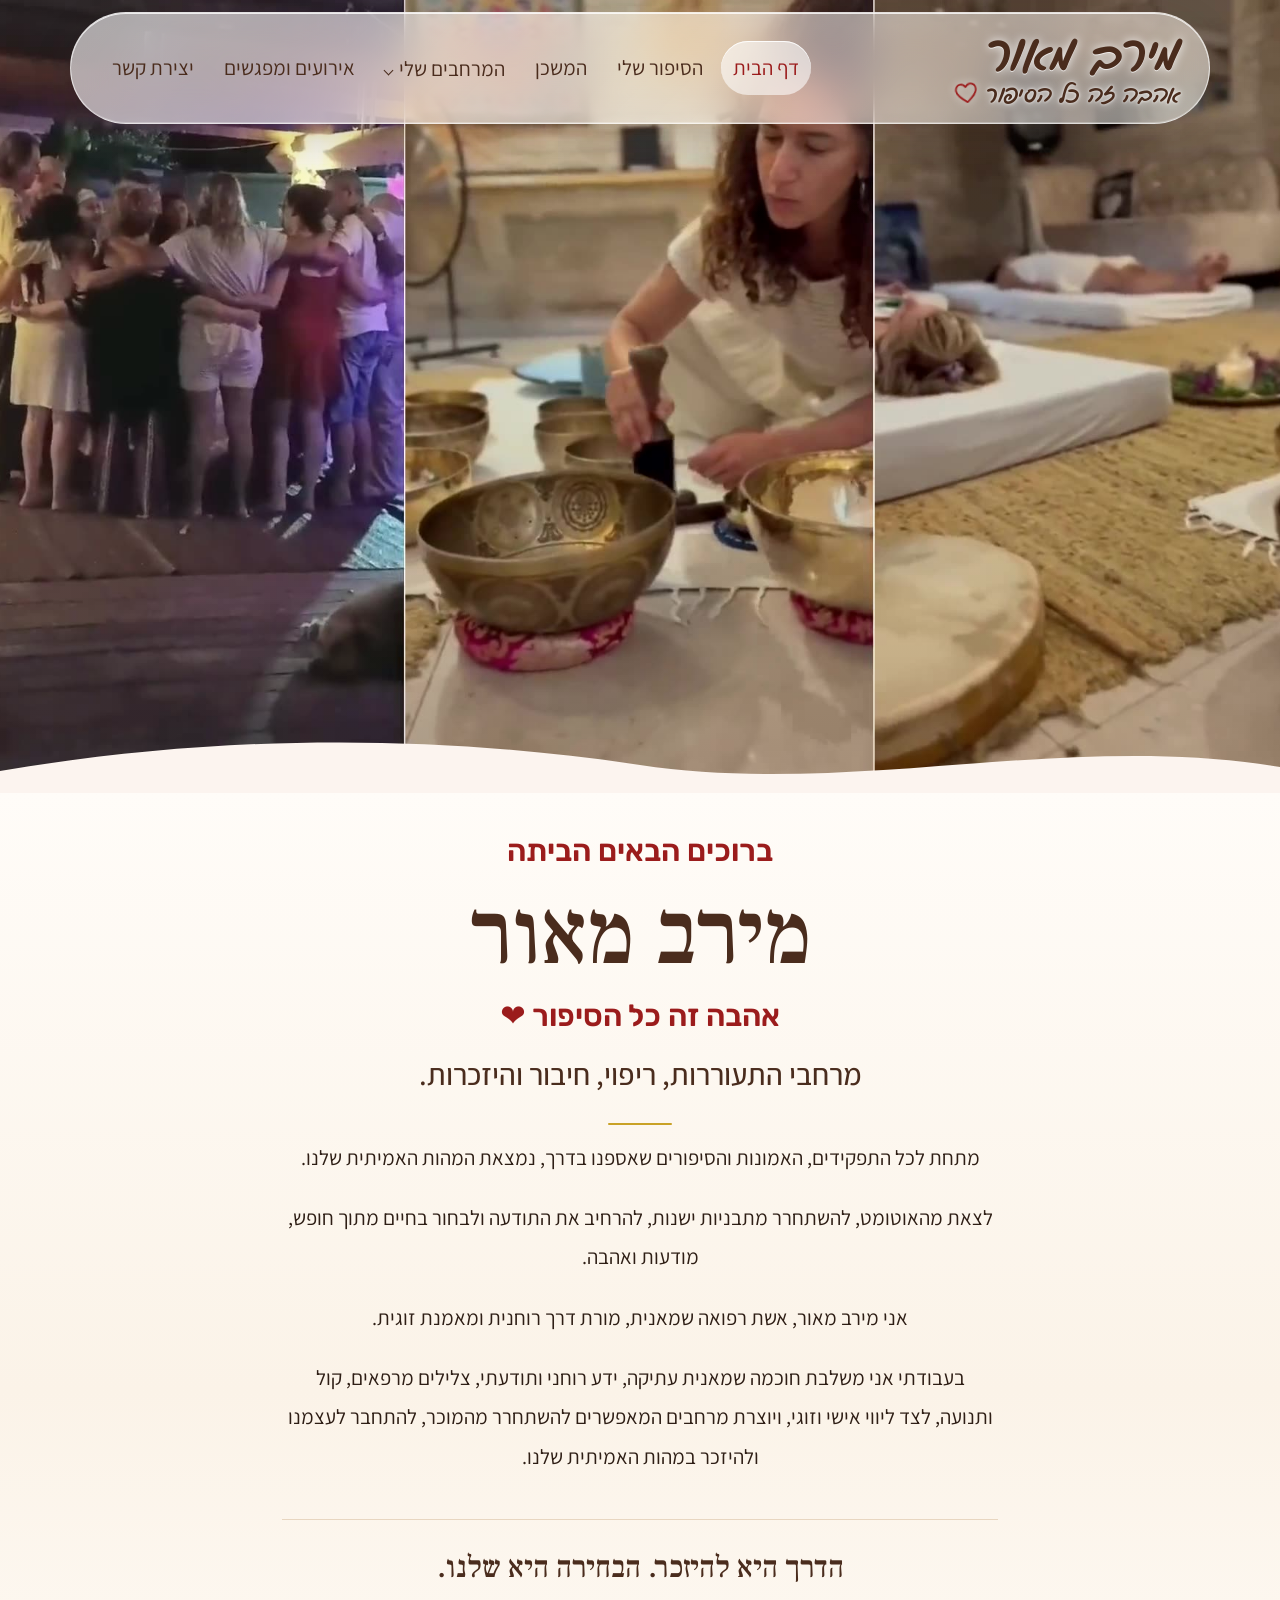
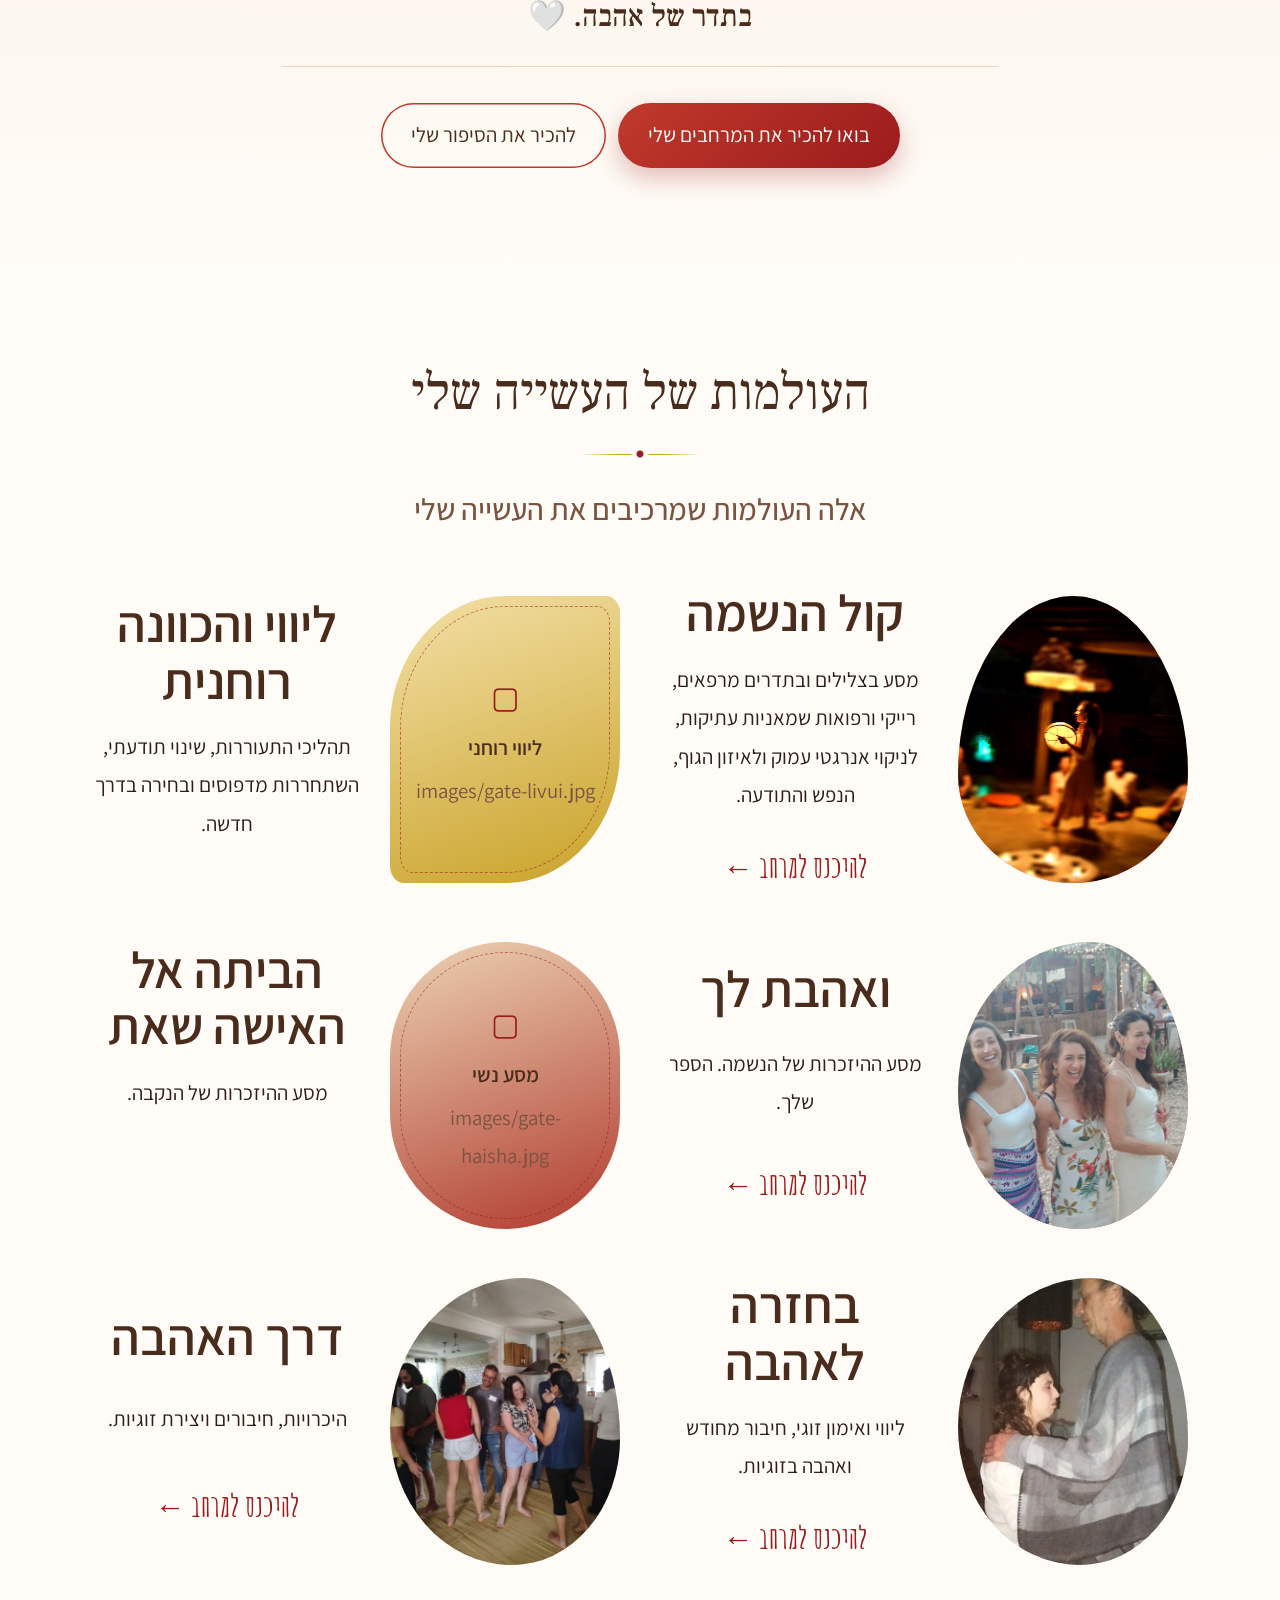
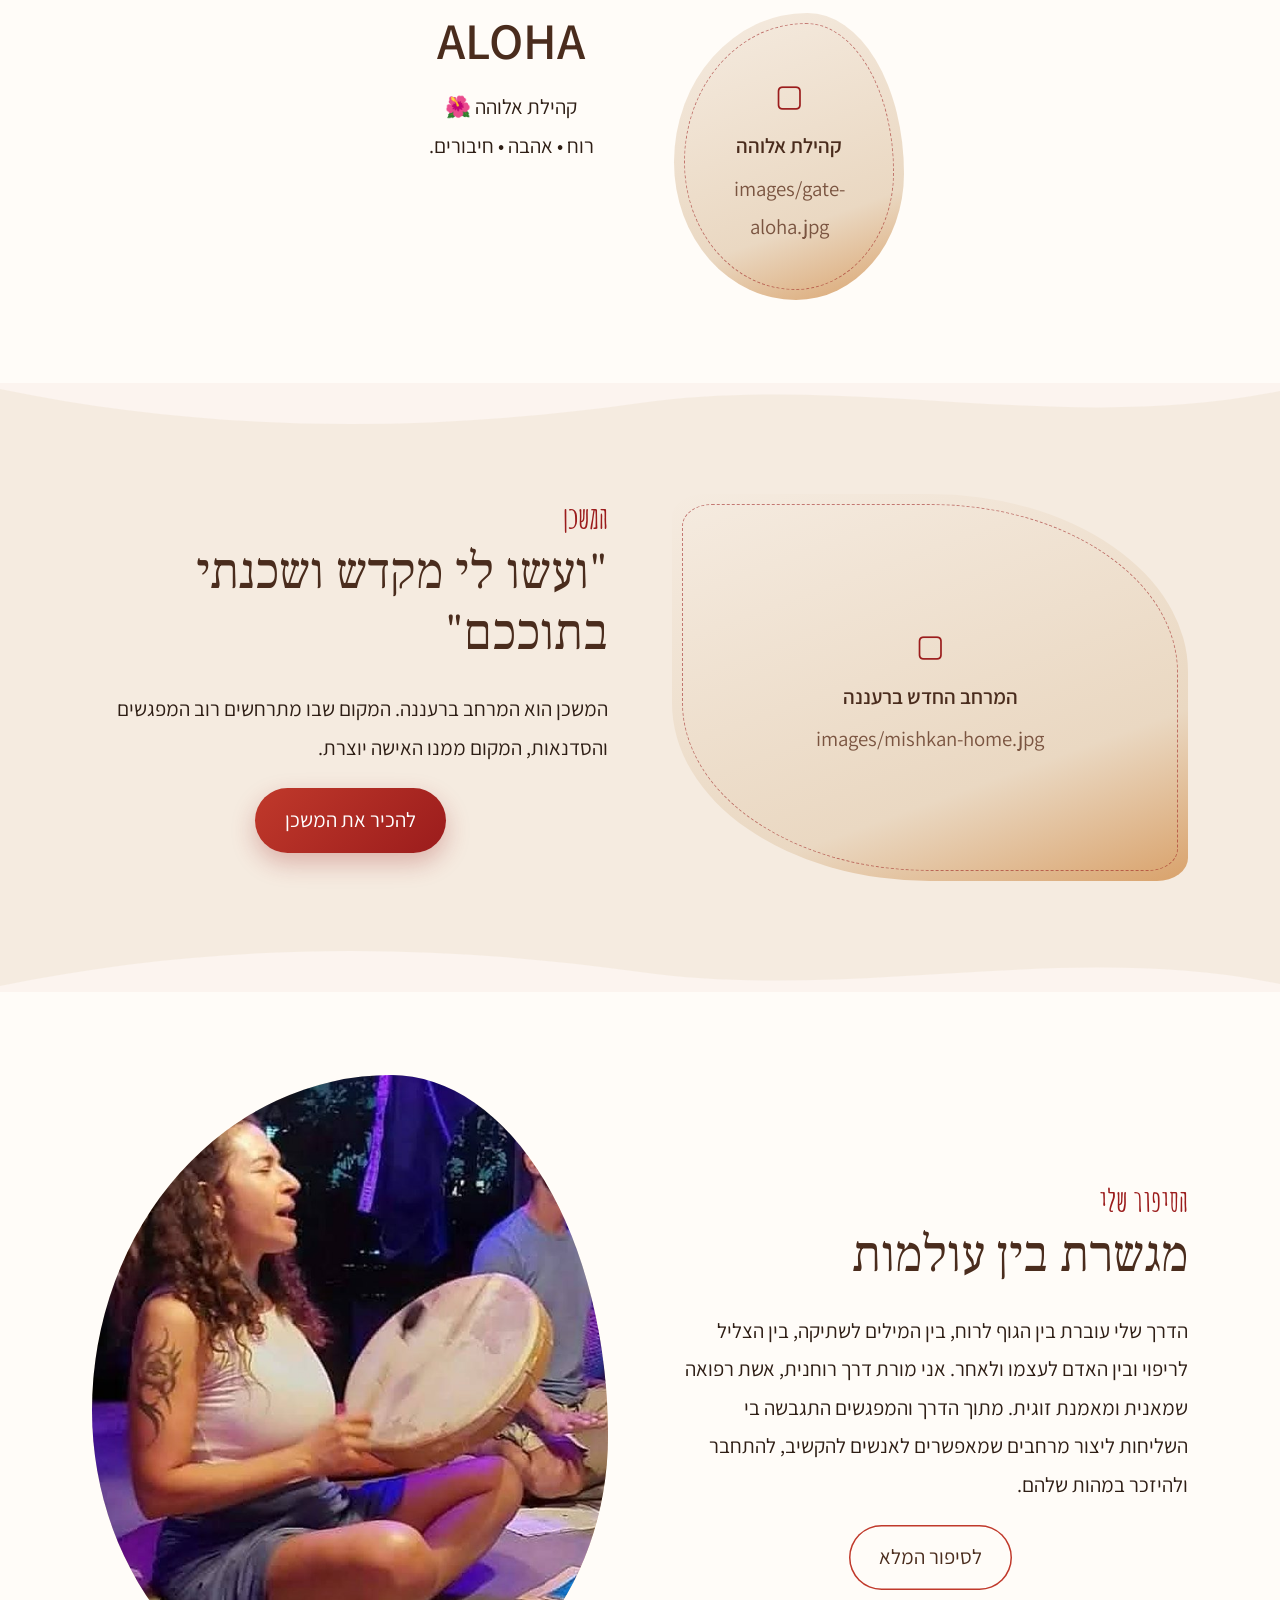
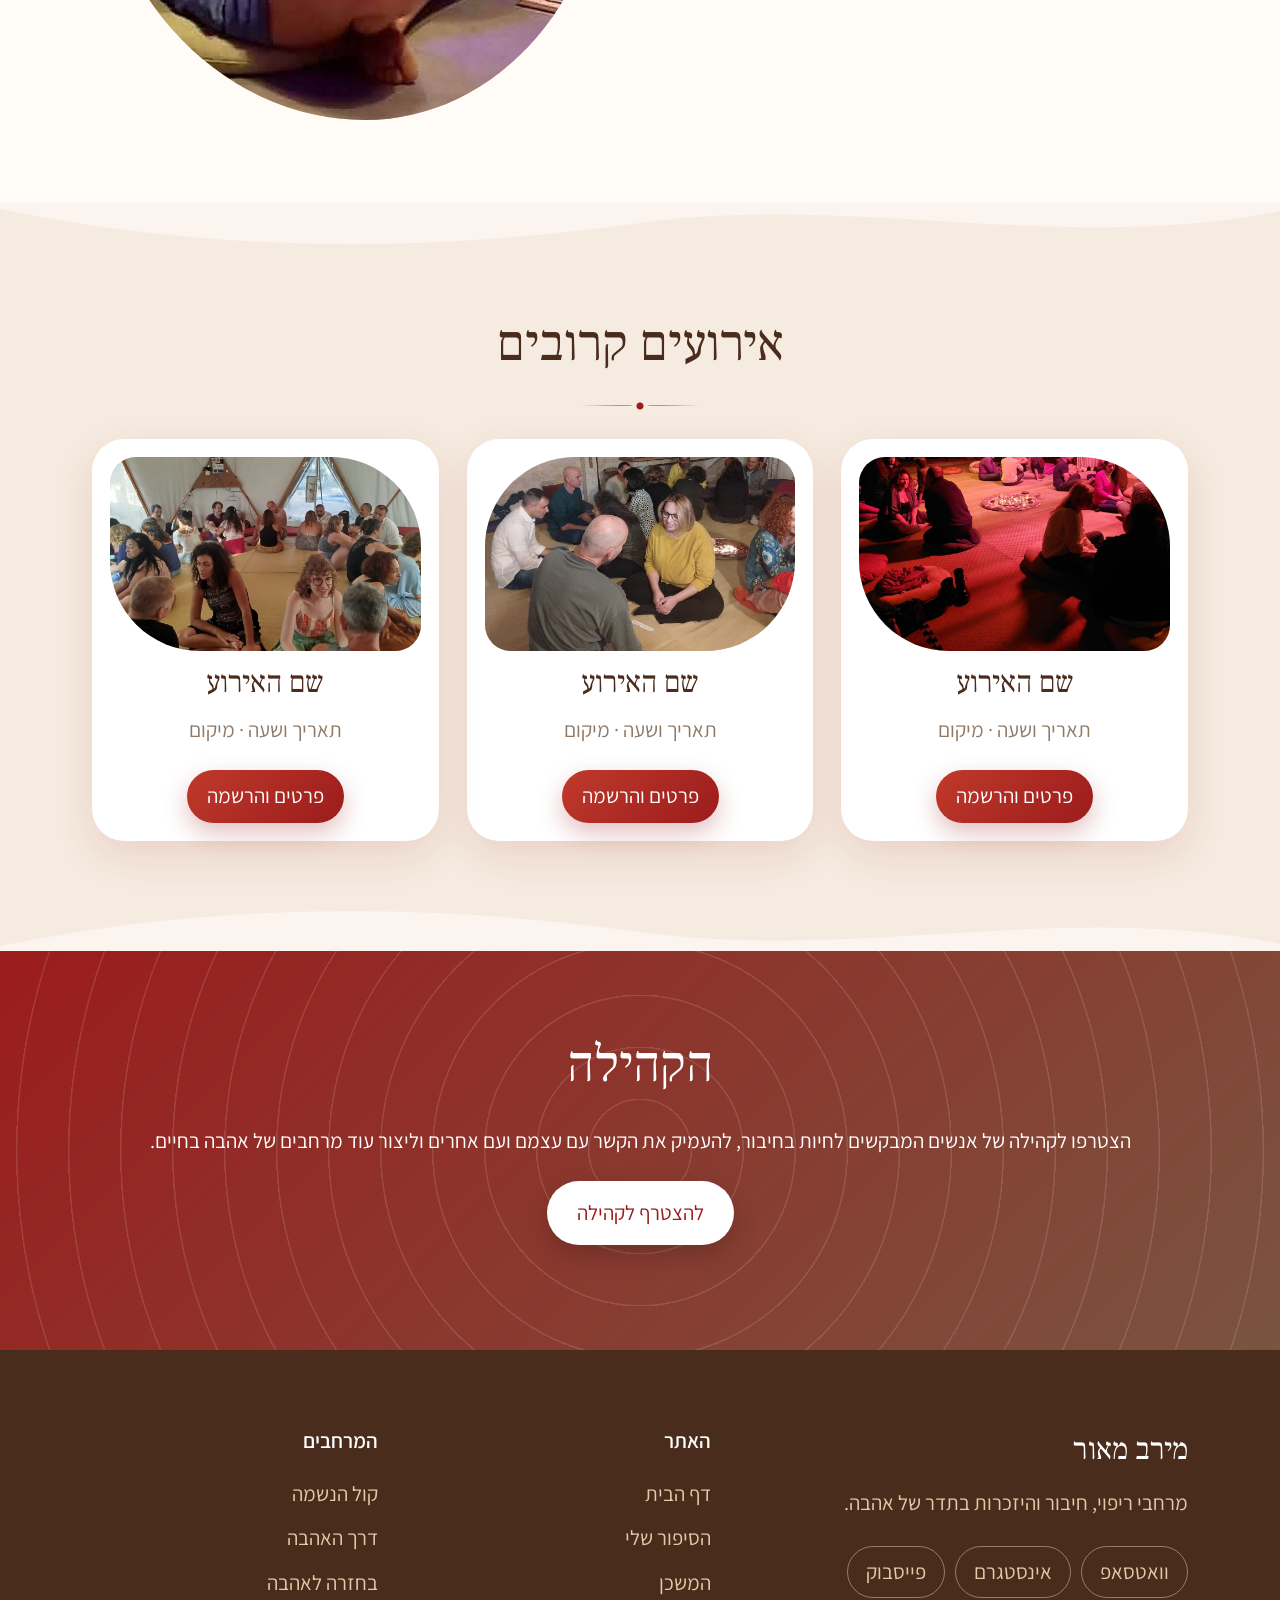
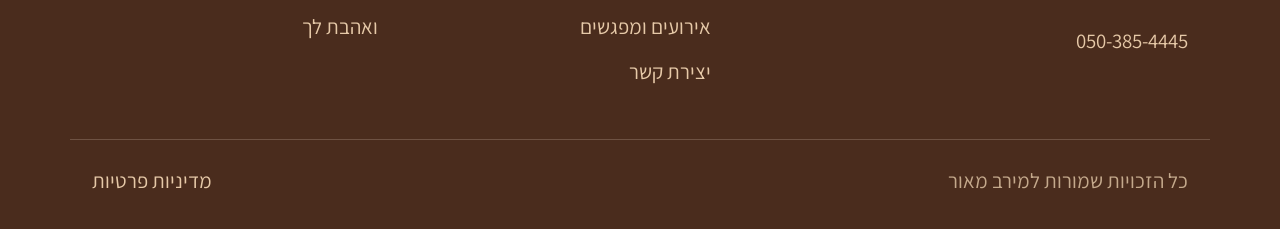
==== commit a9c04f90: "קול הנשמה: תיאור מעודכן Co-Authored-By: Claude Opus 5.5 <noreply@anthropic.com> Claude-Session: http" ====
--- a/index.html
+++ b/index.html
@@ -42,7 +42,7 @@
 <p>בעבודתי אני משלבת חוכמה שמאנית עתיקה, ידע רוחני ותודעתי, צלילים מרפאים, קול ותנועה, לצד ליווי אישי וזוגי, ויוצרת מרחבים המאפשרים להשתחרר מהמוכר, להתחבר לעצמנו ולהיזכר במהות האמיתית שלנו.</p>
 <p class="home-close">הדרך היא להיזכר. הבחירה היא שלנו.<br>בתדר של אהבה. 🤍</p>
 <p class="cta"><a class="btn" href="#gates">בואו להכיר את המרחבים שלי</a> <a class="btn ghost" href="story.html">להכיר את הסיפור שלי</a></p></div></section>
-<section class="sec" id="gates"><div class="wrap"><h2 class="c">העולמות של העשייה שלי</h2><p class="lead c gates-sub">אלה העולמות שמרכיבים את העשייה שלי</p><div class="grid4"><a class="card" href="kol-hanshama.html"><figure class="slot " style="--ratio:4/5"><div class="slot-ph"><span class="slot-ico">▢</span><b>צלילים וכלי נגינה</b><small>images/gate-kol.jpg</small></div><img src="images/gate-kol.jpg" alt="צלילים וכלי נגינה" loading="lazy" onerror="this.remove()"></figure><h3>קול הנשמה</h3><p>מרחבי ריפוי והתעוררות דרך צלילים ותדרים מרפאים, רפואות שמאניות עתיקות, רייקי ותנועה.</p><span class="more">להיכנס למרחב ←</span></a><div class="card"><figure class="slot " style="--ratio:4/5"><div class="slot-ph"><span class="slot-ico">▢</span><b>ליווי רוחני</b><small>images/gate-livui.jpg</small></div><img src="images/gate-livui.jpg" alt="ליווי רוחני" loading="lazy" onerror="this.remove()"></figure><h3>ליווי והכוונה רוחנית</h3><p>תהליכי התעוררות, שינוי תודעתי, השתחררות מדפוסים ובחירה בדרך חדשה.</p></div><a class="card" href="veahavat-lach.html"><figure class="slot " style="--ratio:4/5"><div class="slot-ph"><span class="slot-ico">▢</span><b>מסע הנשמה</b><small>images/gate-veahavat.jpg</small></div><img src="images/gate-veahavat.jpg" alt="מסע הנשמה" loading="lazy" onerror="this.remove()"></figure><h3>ואהבת לך</h3><p>מסע ההיזכרות של הנשמה. הספר שלך.</p><span class="more">להיכנס למרחב ←</span></a><div class="card"><figure class="slot " style="--ratio:4/5"><div class="slot-ph"><span class="slot-ico">▢</span><b>מסע נשי</b><small>images/gate-haisha.jpg</small></div><img src="images/gate-haisha.jpg" alt="מסע נשי" loading="lazy" onerror="this.remove()"></figure><h3>הביתה אל האישה שאת</h3><p>מסע ההיזכרות של הנקבה.</p></div><a class="card" href="bechazara-leahava.html"><figure class="slot " style="--ratio:4/5"><div class="slot-ph"><span class="slot-ico">▢</span><b>זוגיות וחיבור</b><small>images/gate-bechazara.jpg</small></div><img src="images/gate-bechazara.jpg" alt="זוגיות וחיבור" loading="lazy" onerror="this.remove()"></figure><h3>בחזרה לאהבה</h3><p>ליווי ואימון זוגי, חיבור מחודש ואהבה בזוגיות.</p><span class="more">להיכנס למרחב ←</span></a><a class="card" href="derech-haahava.html"><figure class="slot " style="--ratio:4/5"><div class="slot-ph"><span class="slot-ico">▢</span><b>מפגש היכרות</b><small>images/gate-derech.jpg</small></div><img src="images/gate-derech.jpg" alt="מפגש היכרות" loading="lazy" onerror="this.remove()"></figure><h3>דרך האהבה</h3><p>היכרויות, חיבורים ויצירת זוגיות.</p><span class="more">להיכנס למרחב ←</span></a><div class="card"><figure class="slot " style="--ratio:4/5"><div class="slot-ph"><span class="slot-ico">▢</span><b>קהילת אלוהה</b><small>images/gate-aloha.jpg</small></div><img src="images/gate-aloha.jpg" alt="קהילת אלוהה" loading="lazy" onerror="this.remove()"></figure><h3>ALOHA</h3><p>קהילת אלוהה 🌺<br>רוח • אהבה • חיבורים.</p></div></div></div></section>
+<section class="sec" id="gates"><div class="wrap"><h2 class="c">העולמות של העשייה שלי</h2><p class="lead c gates-sub">אלה העולמות שמרכיבים את העשייה שלי</p><div class="grid4"><a class="card" href="kol-hanshama.html"><figure class="slot " style="--ratio:4/5"><div class="slot-ph"><span class="slot-ico">▢</span><b>צלילים וכלי נגינה</b><small>images/gate-kol.jpg</small></div><img src="images/gate-kol.jpg" alt="צלילים וכלי נגינה" loading="lazy" onerror="this.remove()"></figure><h3>קול הנשמה</h3><p>מסע בצלילים ובתדרים מרפאים, רייקי ורפואות שמאניות עתיקות, לניקוי אנרגטי עמוק ולאיזון הגוף, הנפש והתודעה.</p><span class="more">להיכנס למרחב ←</span></a><div class="card"><figure class="slot " style="--ratio:4/5"><div class="slot-ph"><span class="slot-ico">▢</span><b>ליווי רוחני</b><small>images/gate-livui.jpg</small></div><img src="images/gate-livui.jpg" alt="ליווי רוחני" loading="lazy" onerror="this.remove()"></figure><h3>ליווי והכוונה רוחנית</h3><p>תהליכי התעוררות, שינוי תודעתי, השתחררות מדפוסים ובחירה בדרך חדשה.</p></div><a class="card" href="veahavat-lach.html"><figure class="slot " style="--ratio:4/5"><div class="slot-ph"><span class="slot-ico">▢</span><b>מסע הנשמה</b><small>images/gate-veahavat.jpg</small></div><img src="images/gate-veahavat.jpg" alt="מסע הנשמה" loading="lazy" onerror="this.remove()"></figure><h3>ואהבת לך</h3><p>מסע ההיזכרות של הנשמה. הספר שלך.</p><span class="more">להיכנס למרחב ←</span></a><div class="card"><figure class="slot " style="--ratio:4/5"><div class="slot-ph"><span class="slot-ico">▢</span><b>מסע נשי</b><small>images/gate-haisha.jpg</small></div><img src="images/gate-haisha.jpg" alt="מסע נשי" loading="lazy" onerror="this.remove()"></figure><h3>הביתה אל האישה שאת</h3><p>מסע ההיזכרות של הנקבה.</p></div><a class="card" href="bechazara-leahava.html"><figure class="slot " style="--ratio:4/5"><div class="slot-ph"><span class="slot-ico">▢</span><b>זוגיות וחיבור</b><small>images/gate-bechazara.jpg</small></div><img src="images/gate-bechazara.jpg" alt="זוגיות וחיבור" loading="lazy" onerror="this.remove()"></figure><h3>בחזרה לאהבה</h3><p>ליווי ואימון זוגי, חיבור מחודש ואהבה בזוגיות.</p><span class="more">להיכנס למרחב ←</span></a><a class="card" href="derech-haahava.html"><figure class="slot " style="--ratio:4/5"><div class="slot-ph"><span class="slot-ico">▢</span><b>מפגש היכרות</b><small>images/gate-derech.jpg</small></div><img src="images/gate-derech.jpg" alt="מפגש היכרות" loading="lazy" onerror="this.remove()"></figure><h3>דרך האהבה</h3><p>היכרויות, חיבורים ויצירת זוגיות.</p><span class="more">להיכנס למרחב ←</span></a><div class="card"><figure class="slot " style="--ratio:4/5"><div class="slot-ph"><span class="slot-ico">▢</span><b>קהילת אלוהה</b><small>images/gate-aloha.jpg</small></div><img src="images/gate-aloha.jpg" alt="קהילת אלוהה" loading="lazy" onerror="this.remove()"></figure><h3>ALOHA</h3><p>קהילת אלוהה 🌺<br>רוח • אהבה • חיבורים.</p></div></div></div></section>
 <section class="sec alt"><div class="wrap two">
 <figure class="slot " style="--ratio:4/3"><div class="slot-ph"><span class="slot-ico">▢</span><b>המרחב החדש ברעננה</b><small>images/mishkan-home.jpg</small></div><img src="images/mishkan-home.jpg" alt="המרחב החדש ברעננה" loading="lazy" onerror="this.remove()"></figure>
 <div><p class="kicker">המשכן</p><h2>"ועשו לי מקדש ושכנתי בתוככם"</h2>
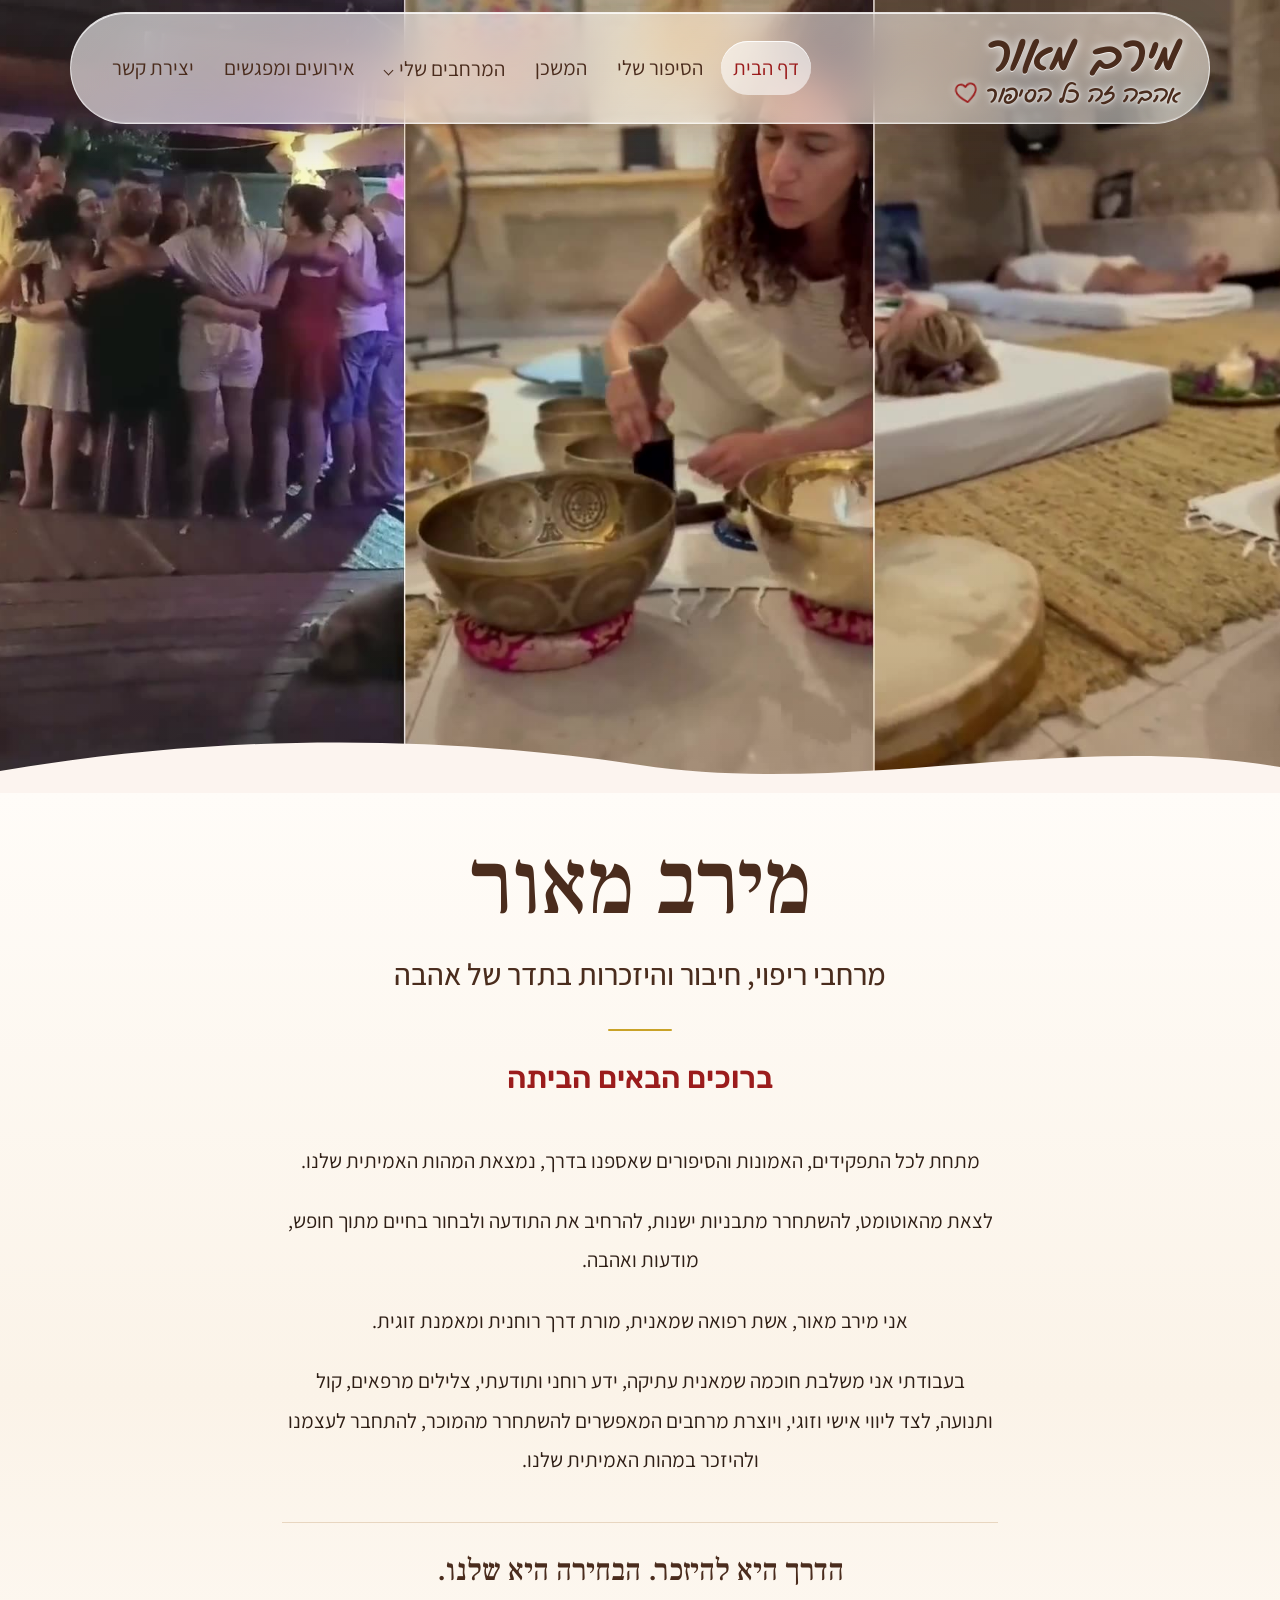
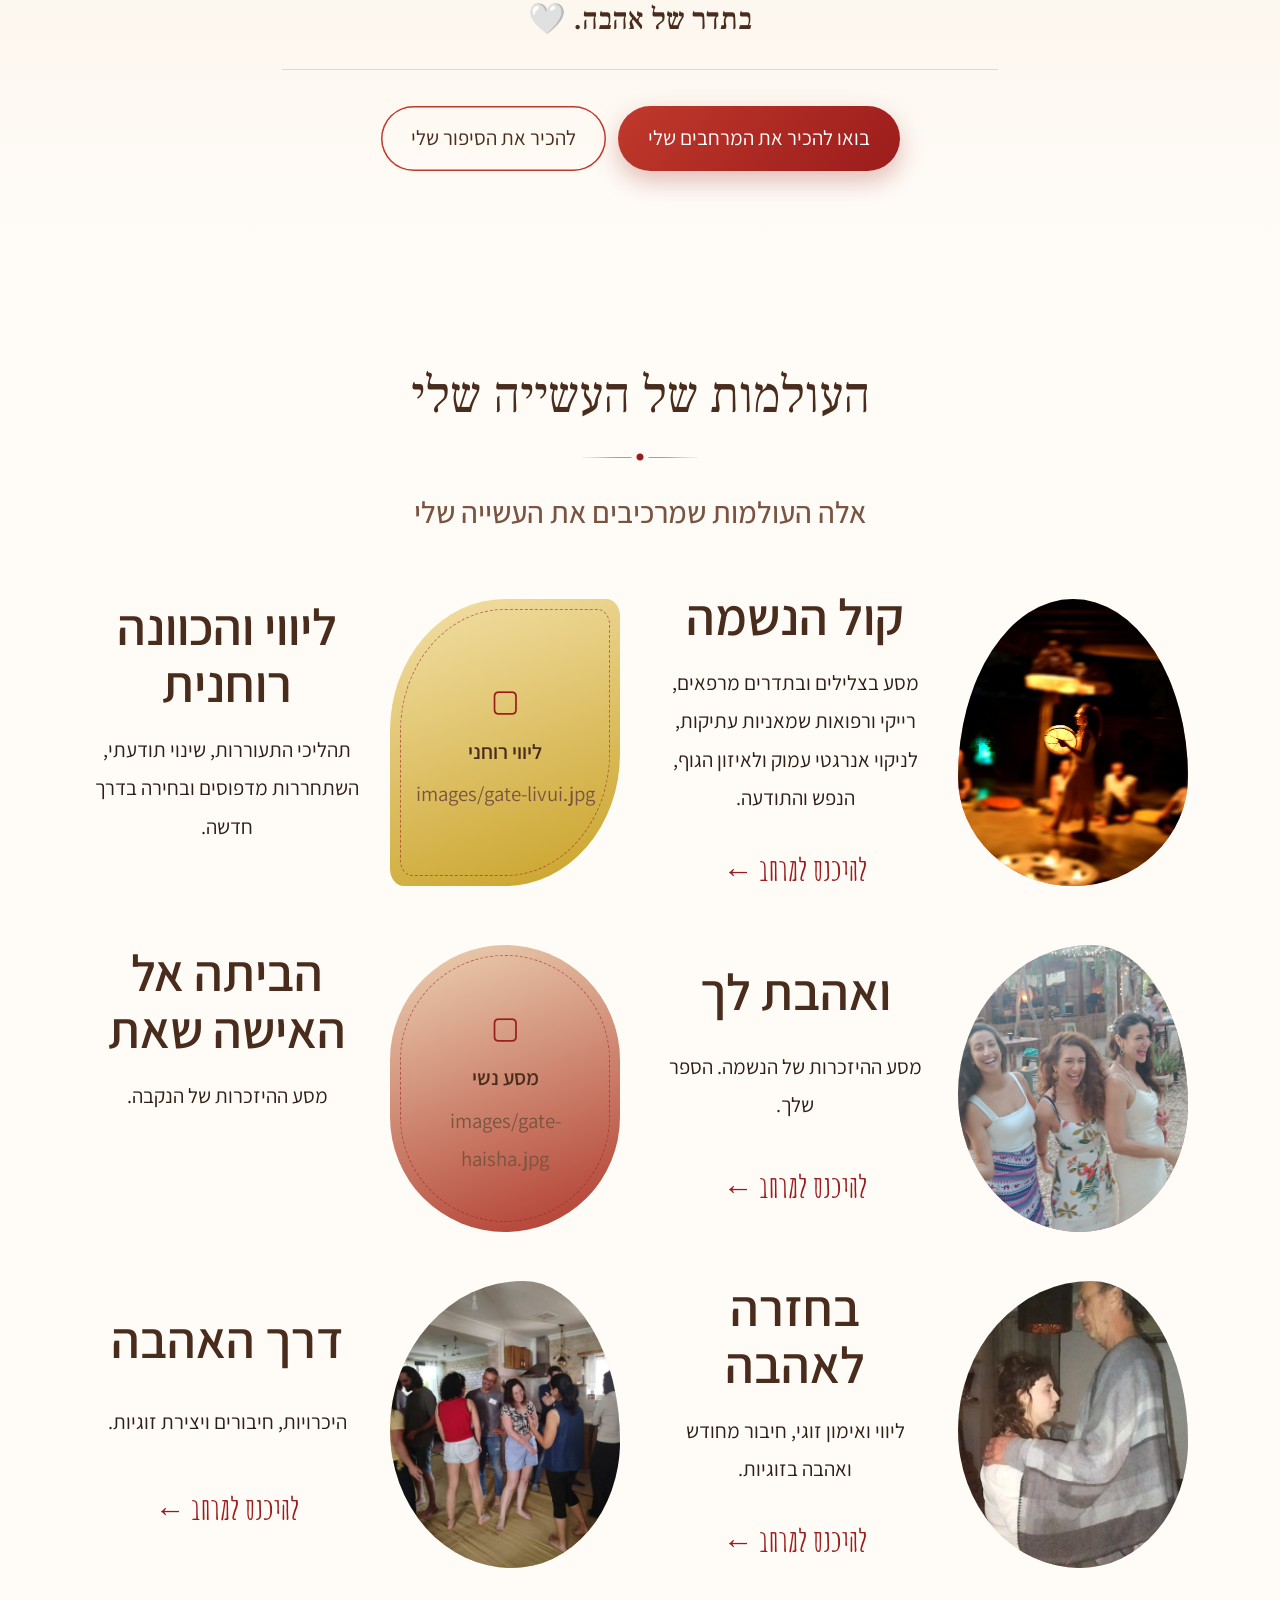
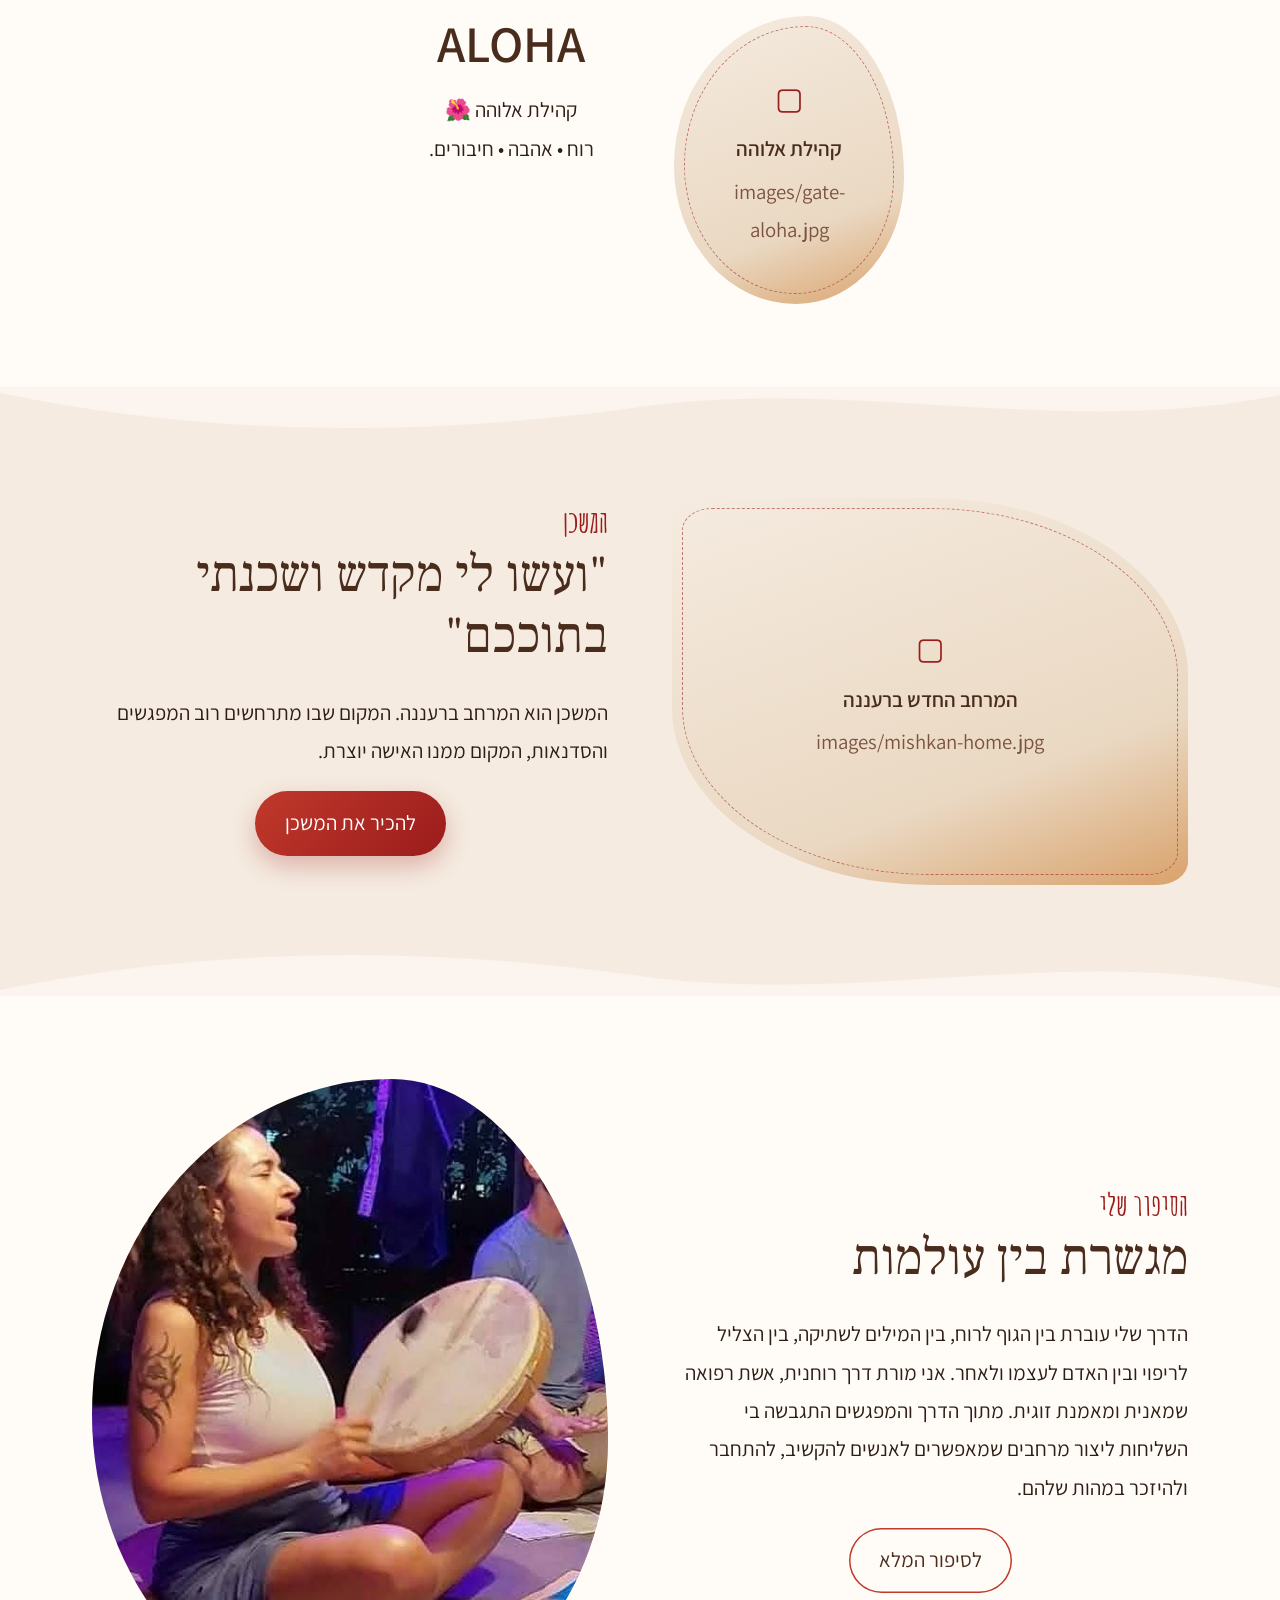
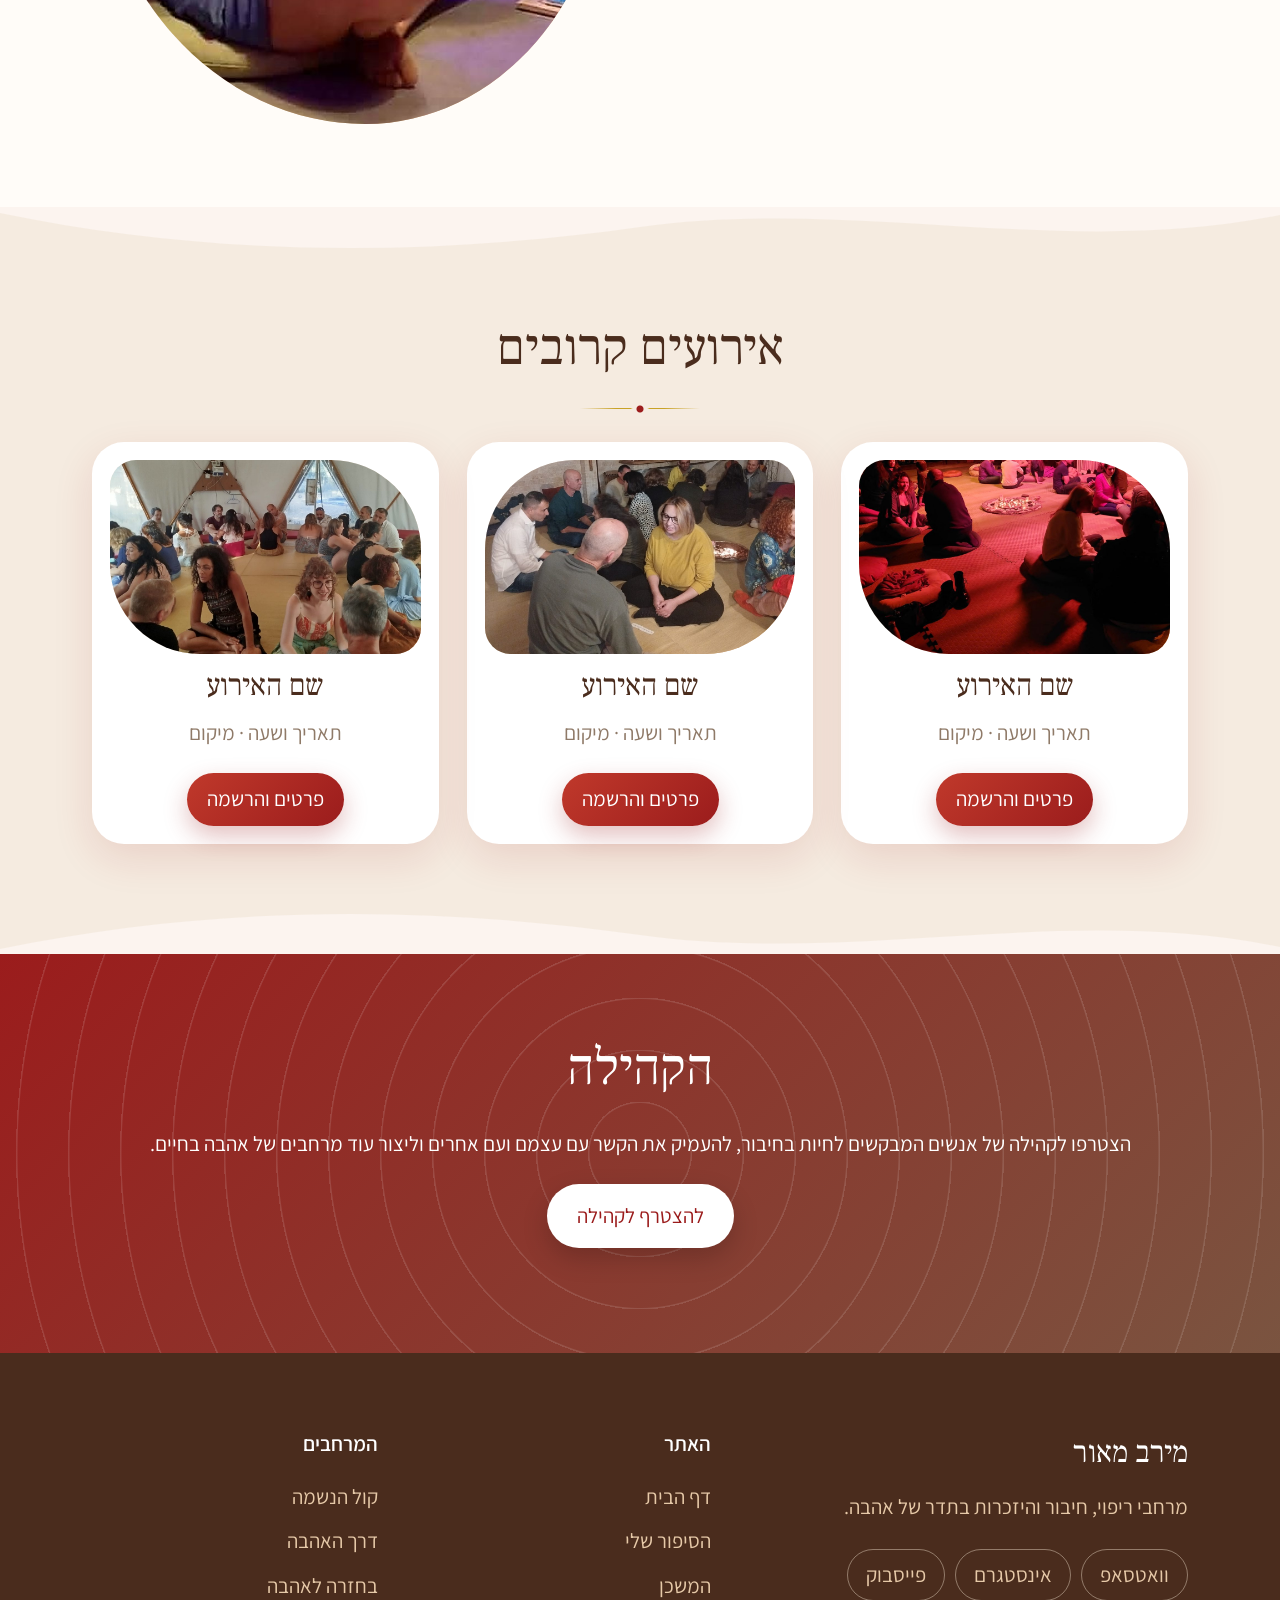
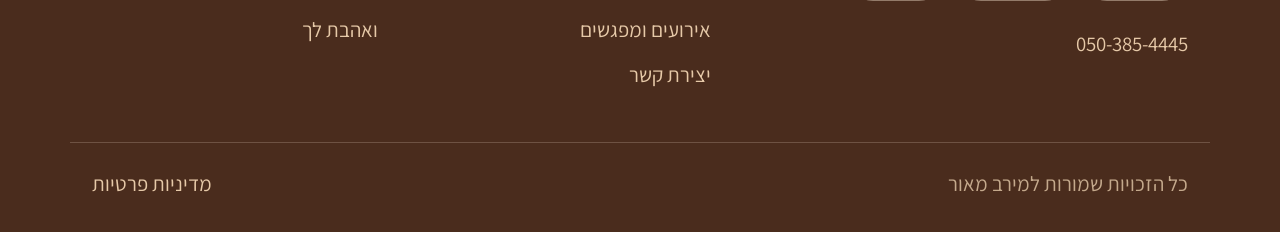
==== commit 85c216ce: "דף הבית: מירב מאור, מרחבי ריפוי, חיבור והיזכרות בתדר של אהבה, ברוכים הבאים הביתה Co-Authored-By: Cla" ====
--- a/index.html
+++ b/index.html
@@ -17,7 +17,7 @@
 <link rel="preconnect" href="https://fonts.googleapis.com">
 <link rel="stylesheet" href="https://fonts.googleapis.com/css2?family=Bellefair&family=Frank+Ruhl+Libre:wght@400;500;700&family=Amatic+SC:wght@400;700&family=Gveret+Levin&family=Rubik:wght@500;600;700&family=Assistant:wght@300;400;500;600;700&display=swap">
 <script>try{var p=sessionStorage.getItem('pt');if(p){sessionStorage.removeItem('pt');var a=p.split(',');var d=document.documentElement;d.classList.add('pt-in');d.style.setProperty('--px',a[0]+'px');d.style.setProperty('--py',a[1]+'px')}}catch(e){}</script>
-<link rel="stylesheet" href="style.css?v=e0b3eaae">
+<link rel="stylesheet" href="style.css?v=3b280d38">
 </head>
 <body class="home">
 <header class="hdr"><div class="wrap hdr-in">
@@ -32,10 +32,9 @@
 <video autoplay muted loop playsinline preload="auto" aria-hidden="true"><source src="images/hero-video.mp4" type="video/mp4" media="(min-width: 768px), (orientation: landscape)"><source src="images/hero-video-mobile.mp4" type="video/mp4" onerror="this.closest('video').remove()"></video>
 <noscript><style>.vslot video{opacity:1}</style></noscript></figure>
 </section>
-<section class="intro"><div class="wrap narrow c"><p class="kicker">ברוכים הבאים הביתה</p>
-<h1>מירב מאור</h1>
-<p class="home-tag">אהבה זה כל הסיפור ❤️</p>
-<p class="lead">מרחבי התעוררות, ריפוי, חיבור והיזכרות.</p>
+<section class="intro"><div class="wrap narrow c"><h1>מירב מאור</h1>
+<p class="lead">מרחבי ריפוי, חיבור והיזכרות בתדר של אהבה</p>
+<p class="home-tag">ברוכים הבאים הביתה</p>
 <p>מתחת לכל התפקידים, האמונות והסיפורים שאספנו בדרך, נמצאת המהות האמיתית שלנו.</p>
 <p>לצאת מהאוטומט, להשתחרר מתבניות ישנות, להרחיב את התודעה ולבחור בחיים מתוך חופש, מודעות ואהבה.</p>
 <p>אני מירב מאור, אשת רפואה שמאנית, מורת דרך רוחנית ומאמנת זוגית.</p>
@@ -81,6 +80,6 @@
 <button class="btn" type="submit">המשך לתשלום</button>
 <p class="form-msg" role="status"></p>
 </form></dialog>
-<script src="site.js?v=e0b3eaae"></script>
+<script src="site.js?v=3b280d38"></script>
 </body>
 </html>
--- a/style.css
+++ b/style.css
@@ -262,9 +262,11 @@
 .intro h1{color:var(--plum);font-weight:500}
 .home-tag{font-family:Rubik,var(--sans);font-weight:600;font-size:var(--t3);color:var(--rose-d);line-height:1.3;margin:.25em 0 .3em}
 .intro .lead{color:var(--plum);margin:.2em 0 .4em}
-.intro .lead::after{content:"";display:block;width:64px;height:2px;margin:.7em auto 0;background:var(--gold);border-radius:2px}
+
 .intro p:not([class]){color:var(--ink);line-height:1.9;max-width:34em;margin:0 auto 1em}
 .home-close{font-family:var(--serif);font-weight:500;font-size:var(--t3);color:var(--plum);line-height:1.6;margin:1.4em auto 1.2em;padding:.8em 1.2em;max-width:26em;border-top:1px solid var(--line);border-bottom:1px solid var(--line)}
 .gates-sub{margin:-.2em auto 1.6em}
 div.card:hover{transform:none}
 @media(min-width:861px){#gates .grid4>.card:last-child:nth-child(odd){grid-column:1/-1;justify-self:center;width:calc(50% - 20px)}}
+.intro .home-tag{margin:.9em 0 1.4em}
+.intro .home-tag::before{content:"";display:block;width:64px;height:2px;margin:0 auto .9em;background:var(--gold);border-radius:2px}
